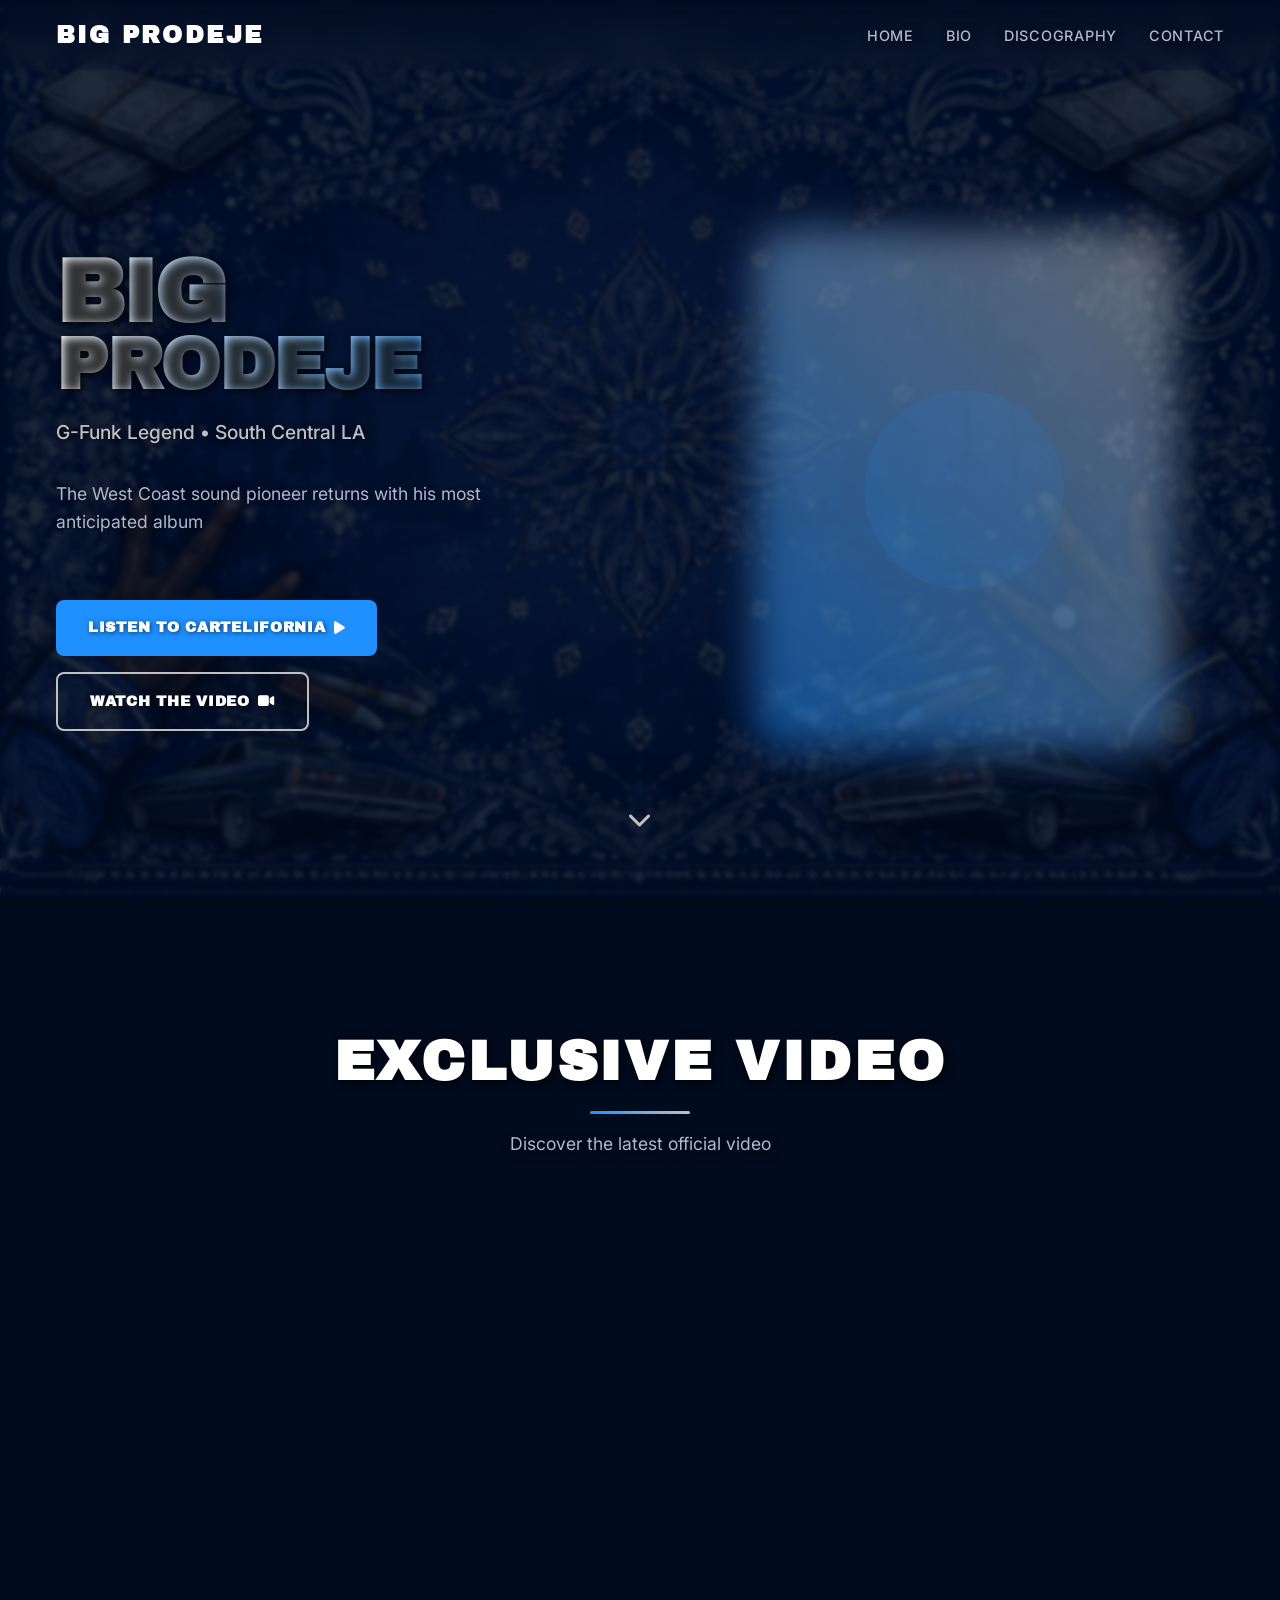
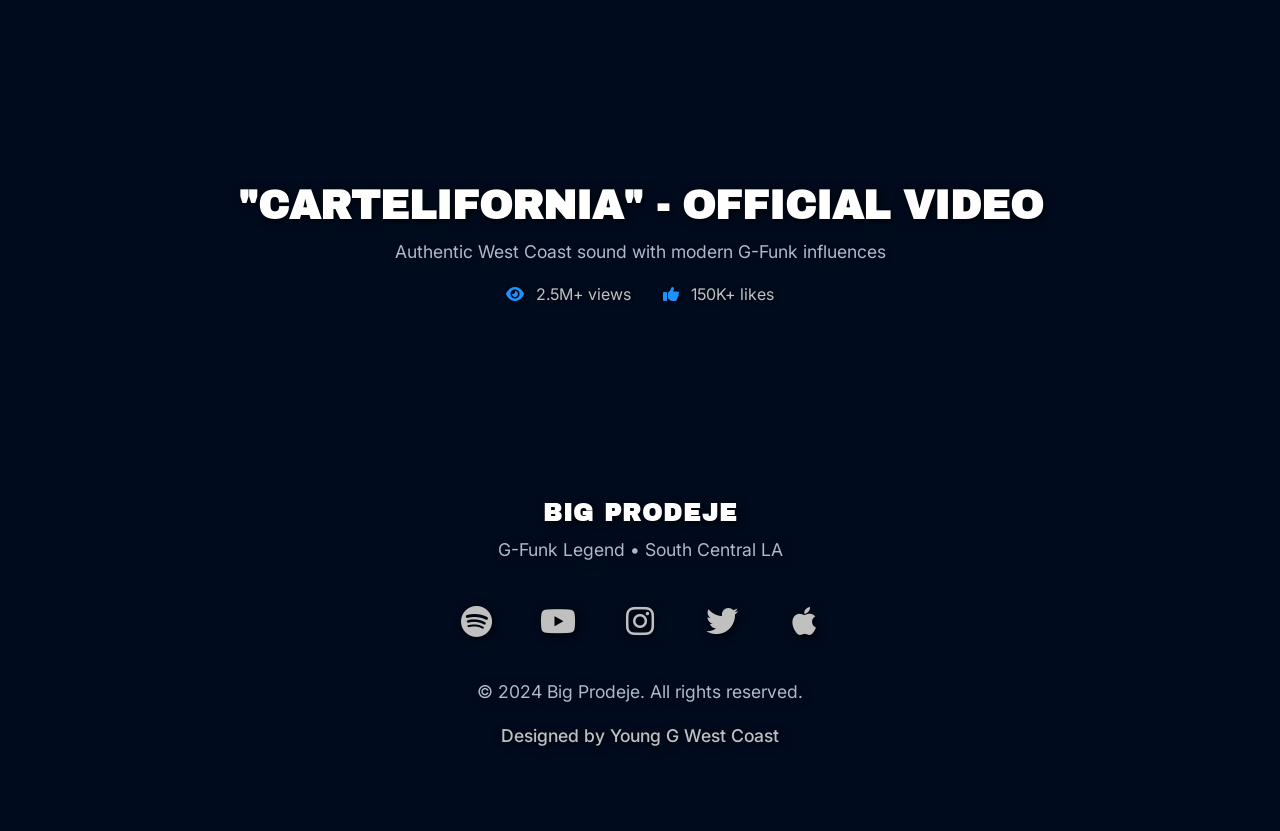
==== index.html @ f70fa50d "Initialisation du projet : G-Funk design avec fond bandana" ====
<!DOCTYPE html>
<html lang="en">
<head>
    <meta charset="UTF-8">
    <meta name="viewport" content="width=device-width, initial-scale=1.0">
    <title>Big Prodeje - G-Funk Legend</title>
    <link rel="preconnect" href="https://fonts.googleapis.com">
    <link rel="preconnect" href="https://fonts.gstatic.com" crossorigin>
    <link href="https://fonts.googleapis.com/css2?family=Archivo+Black&family=Montserrat:wght@300;400;500;600;700;800;900&family=Inter:wght@300;400;500;600;700&display=swap" rel="stylesheet">
    <link rel="stylesheet" href="https://cdnjs.cloudflare.com/ajax/libs/font-awesome/6.4.0/css/all.min.css">
    <link rel="stylesheet" href="css/style.css">
    <link rel="icon" type="image/x-icon" href="assets/favicon.ico">
</head>
<body>
    <!-- Navigation -->
    <nav class="navbar">
        <div class="container">
            <a href="index.html" class="logo">BIG PRODEJE</a>
            <div class="nav-links">
                <a href="index.html">HOME</a>
                <a href="bio.html">BIO</a>
                <a href="discography.html">DISCOGRAPHY</a>
                <a href="contact.html">CONTACT</a>
            </div>
            <button class="menu-toggle">
                <i class="fas fa-bars"></i>
            </button>
        </div>
    </nav>

    <!-- Hero Section -->
    <section class="hero">
        <div class="hero-overlay"></div>
        <div class="container">
            <div class="hero-content">
                <h1 class="hero-title">
                    <span class="title-line">BIG</span>
                    <span class="title-line">PRODEJE</span>
                </h1>
                <p class="hero-subtitle">G-Funk Legend • South Central LA</p>
                <p class="hero-description">
                    The West Coast sound pioneer returns with his most anticipated album
                </p>
                <div class="hero-cta">
                    <a href="discography.html" class="btn btn-primary">
                        <span>LISTEN TO CARTELIFORNIA</span>
                        <i class="fas fa-play"></i>
                    </a>
                    <a href="#featured-video" class="btn btn-secondary">
                        <span>WATCH THE VIDEO</span>
                        <i class="fas fa-video"></i>
                    </a>
                </div>
            </div>
            <div class="hero-image">
                <div class="portrait-frame">
                    <div class="portrait-placeholder"></div>
                    <div class="portrait-glow"></div>
                </div>
            </div>
        </div>
        <div class="scroll-indicator">
            <i class="fas fa-chevron-down"></i>
        </div>
    </section>

    <!-- Featured Video -->
    <section id="featured-video" class="video-showcase">
        <div class="container">
            <div class="section-header">
                <h2 class="section-title">EXCLUSIVE VIDEO</h2>
                <div class="section-divider"></div>
                <p class="section-subtitle">Discover the latest official video</p>
            </div>
            <div class="video-container">
                <div class="video-frame">
                    <div class="video-border">
                        <div class="video-wrapper">
                            <iframe src="https://www.youtube.com/embed/dQw4w9WgXcQ" 
                                    title="Big Prodeje - Cartelifornia" 
                                    frameborder="0" 
                                    allow="accelerometer; autoplay; clipboard-write; encrypted-media; gyroscope; picture-in-picture" 
                                    allowfullscreen>
                            </iframe>
                        </div>
                    </div>
                </div>
                <div class="video-info">
                    <h3>"CARTELIFORNIA" - OFFICIAL VIDEO</h3>
                    <p>Authentic West Coast sound with modern G-Funk influences</p>
                    <div class="video-stats">
                        <span><i class="fas fa-eye"></i> 2.5M+ views</span>
                        <span><i class="fas fa-thumbs-up"></i> 150K+ likes</span>
                    </div>
                </div>
            </div>
        </div>
    </section>

    <!-- Footer -->
    <footer class="footer">
        <div class="container">
            <div class="footer-content">
                <div class="footer-brand">
                    <h3>BIG PRODEJE</h3>
                    <p>G-Funk Legend • South Central LA</p>
                </div>
                <div class="footer-social">
                    <a href="#" class="social-icon">
                        <i class="fab fa-spotify"></i>
                    </a>
                    <a href="#" class="social-icon">
                        <i class="fab fa-youtube"></i>
                    </a>
                    <a href="#" class="social-icon">
                        <i class="fab fa-instagram"></i>
                    </a>
                    <a href="#" class="social-icon">
                        <i class="fab fa-twitter"></i>
                    </a>
                    <a href="#" class="social-icon">
                        <i class="fab fa-apple"></i>
                    </a>
                </div>
                <div class="footer-credits">
                    <p>© 2024 Big Prodeje. All rights reserved.</p>
                    <p class="designer-credit">Designed by Young G West Coast</p>
                </div>
            </div>
        </div>
    </footer>

    <script src="js/script.js"></script>
</body>
</html>
---- css/style.css ----
/* ============================================
   VARIABLES & RESET - South Central Blue Theme
   ============================================ */

:root {
    /* South Central Blue Color Palette */
    --primary-dark: #000B1E;
    --primary-accent: #1E90FF;
    --primary-light: #0A1A3A;
    
    /* Silver/Chrome Accents */
    --silver-primary: #C0C0C0;
    --silver-secondary: #D4D4D4;
    --silver-glow: rgba(192, 192, 192, 0.3);
    
    /* Glassmorphism Effects */
    --glass-bg: rgba(0, 11, 30, 0.7);
    --glass-border: rgba(30, 144, 255, 0.2);
    --glass-shadow: 0 8px 32px rgba(0, 11, 30, 0.3);
    
    /* Text Colors */
    --text-primary: #FFFFFF;
    --text-secondary: #B0B8D0;
    --text-accent: #1E90FF;
    
    /* Spacing */
    --spacing-xs: 0.5rem;
    --spacing-sm: 1rem;
    --spacing-md: 2rem;
    --spacing-lg: 4rem;
    --spacing-xl: 8rem;
    
    /* Typography */
    --font-heading: 'Archivo Black', sans-serif;
    --font-subheading: 'Montserrat', sans-serif;
    --font-body: 'Inter', sans-serif;
    
    /* Border Radius */
    --radius-sm: 4px;
    --radius-md: 8px;
    --radius-lg: 16px;
    --radius-xl: 24px;
    
    /* Transitions */
    --transition-fast: 0.2s ease;
    --transition-medium: 0.3s ease;
    --transition-slow: 0.5s ease;
}

/* Reset & Base Styles */
* {
    margin: 0;
    padding: 0;
    box-sizing: border-box;
}

html {
    scroll-behavior: smooth;
}

body {
    font-family: var(--font-body);
    color: var(--text-primary);
    background-color: var(--primary-dark);
    background-image: url('../assets/img/bg-bandana-blue.png') !important;
    background-attachment: fixed !important;
    background-size: cover !important;
    background-position: center !important;
    background-repeat: no-repeat !important;
    line-height: 1.6;
    overflow-x: hidden;
    position: relative;
}

body::before {
    content: '';
    position: absolute;
    top: 0;
    left: 0;
    width: 100%;
    height: 100%;
    background-color: rgba(0, 11, 30, 0.85);
    z-index: -1;
}

.container {
    width: 100%;
    max-width: 1200px;
    margin: 0 auto;
    padding: 0 var(--spacing-sm);
}

/* ============================================
   TYPOGRAPHY
   ============================================ */

h1, h2, h3, h4, h5, h6 {
    font-family: var(--font-heading);
    font-weight: 800;
    line-height: 1.2;
}

h1 {
    font-size: clamp(3rem, 8vw, 6rem);
    letter-spacing: -0.02em;
}

h2 {
    font-size: clamp(2rem, 5vw, 3.5rem);
    letter-spacing: -0.01em;
}

h3 {
    font-size: clamp(1.5rem, 4vw, 2.5rem);
}

p {
    font-size: 1.1rem;
    color: var(--text-secondary);
    margin-bottom: var(--spacing-sm);
}

/* ============================================
   NAVIGATION
   ============================================ */

.navbar {
    position: fixed;
    top: 0;
    left: 0;
    width: 100%;
    z-index: 1000;
    padding: var(--spacing-sm) 0;
    background: transparent !important;
    backdrop-filter: blur(10px);
    border-bottom: 1px solid rgba(255, 255, 255, 0.1);
}

.navbar .container {
    display: flex;
    justify-content: space-between;
    align-items: center;
}

.logo {
    font-family: var(--font-heading);
    font-weight: 900;
    font-size: 1.5rem;
    color: var(--text-primary);
    text-decoration: none;
    letter-spacing: 0.1em;
    text-transform: uppercase;
}

.nav-links {
    display: flex;
    gap: var(--spacing-md);
}

.nav-links a {
    color: var(--text-secondary);
    text-decoration: none;
    font-weight: 500;
    font-size: 0.9rem;
    text-transform: uppercase;
    letter-spacing: 0.05em;
    transition: var(--transition-fast);
    position: relative;
}

.nav-links a:hover {
    color: var(--text-primary);
}

.nav-links a::after {
    content: '';
    position: absolute;
    bottom: -4px;
    left: 0;
    width: 0;
    height: 2px;
    background: var(--primary-accent);
    transition: var(--transition-medium);
}

.nav-links a:hover::after {
    width: 100%;
}

.menu-toggle {
    display: none;
    background: none;
    border: none;
    color: var(--text-primary);
    font-size: 1.5rem;
    cursor: pointer;
}

/* ============================================
   HERO SECTION
   ============================================ */

.hero {
    min-height: 100vh;
    display: flex;
    align-items: center;
    position: relative;
    overflow: hidden;
    padding-top: 80px;
}

.hero-overlay {
    position: absolute;
    top: 0;
    left: 0;
    width: 100%;
    height: 100%;
    background: rgba(0, 11, 30, 0.4);
    backdrop-filter: blur(2px);
    z-index: -1;
}

.hero .container {
    display: grid;
    grid-template-columns: 1fr 1fr;
    gap: var(--spacing-xl);
    align-items: center;
}

.hero-content {
    animation: fadeInUp 1s ease;
}

.hero-title {
    margin-bottom: var(--spacing-sm);
    text-shadow: 2px 2px 10px rgba(0, 0, 0, 0.8);
}

.title-line {
    display: block;
    text-transform: uppercase;
    letter-spacing: -0.02em;
    font-family: var(--font-heading);
    font-weight: 900;
    background: linear-gradient(90deg, #FFFFFF 0%, var(--primary-accent) 100%);
    -webkit-background-clip: text;
    -webkit-text-fill-color: transparent;
    background-clip: text;
    text-shadow: 2px 2px 10px rgba(0, 0, 0, 0.8);
}

.title-line:first-child {
    font-size: 5.5rem;
    line-height: 1;
}

.title-line:last-child {
    font-size: 4.5rem;
    line-height: 1;
    margin-top: -0.5rem;
}

.title-line {
    display: block;
    text-transform: uppercase;
    letter-spacing: -0.02em;
    font-family: var(--font-heading);
    font-weight: 900;
    background: linear-gradient(90deg, #FFFFFF 0%, var(--primary-accent) 100%);
    -webkit-background-clip: text;
    -webkit-text-fill-color: transparent;
    background-clip: text;
}

.hero-subtitle {
    font-size: 1.2rem;
    color: var(--silver-primary);
    margin-bottom: var(--spacing-md);
    font-weight: 500;
}

.hero-description {
    font-size: 1.1rem;
    margin-bottom: var(--spacing-lg);
    max-width: 500px;
}

.hero-cta {
    display: flex;
    gap: var(--spacing-sm);
    flex-wrap: wrap;
}

.btn {
    display: inline-flex;
    align-items: center;
    gap: var(--spacing-xs);
    padding: 1rem 2rem;
    border-radius: var(--radius-md);
    font-family: var(--font-heading);
    font-weight: 600;
    text-decoration: none;
    text-transform: uppercase;
    letter-spacing: 0.05em;
    transition: var(--transition-medium);
    border: none;
    cursor: pointer;
    font-size: 0.9rem;
}

.btn-primary {
    background: var(--primary-accent);
    color: var(--text-primary);
}

.btn-primary:hover {
    background: #0D7FFF;
    transform: translateY(-2px);
    box-shadow: 0 10px 20px rgba(30, 144, 255, 0.3);
}

.btn-secondary {
    background: transparent;
    color: var(--text-primary);
    border: 2px solid var(--silver-primary);
}

.btn-secondary:hover {
    background: rgba(192, 192, 192, 0.1);
    border-color: var(--primary-accent);
    transform: translateY(-2px);
}

.hero-image {
    position: relative;
    animation: float 6s ease-in-out infinite;
}

.portrait-frame {
    position: relative;
    width: 400px;
    height: 500px;
    margin: 0 auto;
}

.portrait-placeholder {
    width: 100%;
    height: 100%;
    background: linear-gradient(135deg, var(--primary-light) 0%, var(--primary-dark) 100%);
    border-radius: var(--radius-xl);
    position: relative;
    overflow: hidden;
}

.portrait-placeholder::before {
    content: '';
    position: absolute;
    top: 50%;
    left: 50%;
    transform: translate(-50%, -50%);
    width: 200px;
    height: 200px;
    background: var(--primary-accent);
    border-radius: 50%;
    opacity: 0.1;
}

.portrait-glow {
    position: absolute;
    top: -10px;
    left: -10px;
    right: -10px;
    bottom: -10px;
    background: linear-gradient(45deg, var(--primary-accent), var(--silver-primary));
    border-radius: calc(var(--radius-xl) + 10px);
    z-index: -1;
    opacity: 0.5;
    filter: blur(20px);
}

.scroll-indicator {
    position: absolute;
    bottom: var(--spacing-lg);
    left: 50%;
    transform: translateX(-50%);
    animation: bounce 2s infinite;
}

.scroll-indicator i {
    font-size: 1.5rem;
    color: var(--silver-primary);
}

/* ============================================
   VIDEO SHOWCASE
   ============================================ */

.video-showcase {
    padding: var(--spacing-xl) 0;
    background: transparent !important;
    backdrop-filter: none !important;
}

.section-header {
    text-align: center;
    margin-bottom: var(--spacing-lg);
}

.section-title {
    color: var(--text-primary);
    margin-bottom: var(--spacing-sm);
    font-family: var(--font-heading);
    font-weight: 900;
    text-transform: uppercase;
    letter-spacing: 0.05em;
    text-shadow: 2px 2px 10px rgba(0, 0, 0, 0.8);
}

.section-divider {
    width: 100px;
    height: 3px;
    background: linear-gradient(90deg, var(--primary-accent), var(--silver-primary));
    margin: var(--spacing-sm) auto;
    border-radius: var(--radius-sm);
}

.section-subtitle {
    color: var(--text-secondary);
    font-size: 1.1rem;
}

.video-container {
    max-width: 900px;
    margin: 0 auto;
}

.video-frame {
    position: relative;
    padding: 20px;
    background: linear-gradient(135deg, var(--silver-primary), #A0A0A0);
    border-radius: var(--radius-lg);
    box-shadow: 
        0 20px 40px rgba(0, 0, 0, 0.3),
        0 0 60px rgba(192, 192, 192, 0.2),
        inset 0 1px 0 rgba(255, 255, 255, 0.4);
    animation: chromeGlow 3s ease-in-out infinite alternate;
}

.video-border {
    position: relative;
    padding: 4px;
    background: linear-gradient(45deg, 
        var(--silver-primary) 0%,
        #FFFFFF 25%,
        var(--silver-primary) 50%,
        #E8E8E8 75%,
        var(--silver-primary) 100%);
    border-radius: calc(var(--radius-lg) - 4px);
    background-size: 200% 200%;
    animation: chromeShift 4s linear infinite;
}

.video-wrapper {
    position: relative;
    padding-bottom: 56.25%;
    height: 0;
    overflow: hidden;
    border-radius: calc(var(--radius-lg) - 8px);
}

.video-wrapper iframe {
    position: absolute;
    top: 0;
    left: 0;
    width: 100%;
    height: 100%;
    border: none;
}

.video-info {
    margin-top: var(--spacing-md);
    text-align: center;
}

.video-info h3 {
    color: var(--text-primary);
    margin-bottom: var(--spacing-xs);
}

.video-info p {
    color: var(--text-secondary);
    margin-bottom: var(--spacing-sm);
}

.video-stats {
    display: flex;
    justify-content: center;
    gap: var(--spacing-md);
    color: var(--silver-primary);
}

.video-stats i {
    margin-right: 0.5rem;
    color: var(--primary-accent);
}

/* ============================================
   DISCOGRAPHY
   ============================================ */

.discography {
    padding: var(--spacing-xl) 0;
    background: var(--primary-dark);
}

.albums-grid {
    display: grid;
    grid-template-columns: repeat(3, 1fr);
    gap: var(--spacing-md);
    margin-top: var(--spacing-lg);
}

.album-card {
    background: transparent !important;
    backdrop-filter: none !important;
    border: none !important;
    border-radius: 0 !important;
    overflow: visible;
    transition: none;
    position: relative;
}

.album-card:hover {
    transform: none;
    border-color: transparent !important;
    box-shadow: none !important;
}

.album-card::before {
    content: none;
    position: absolute;
    top: 0;
    left: 0;
    right: 0;
    height: 100%;
    background: transparent !important;
    opacity: 0;
    transition: none;
    z-index: 1;
}

.album-card:hover::before {
    opacity: 0;
}

.album-cover {
    position: relative;
    padding-top: 100%;
    overflow: hidden;
}

.album-placeholder {
    position: absolute;
    top: 0;
    left: 0;
    width: 100%;
    height: 100%;
}

.album-1 { background: linear-gradient(135deg, #1E3A8A, #3B82F6); }
.album-2 { background: linear-gradient(135deg, #7C2D12, #DC2626); }
.album-3 { background: linear-gradient(135deg, #065F46, #10B981); }
.album-4 { background: linear-gradient(135deg, #5B21B6, #8B5CF6); }
.album-5 { background: linear-gradient(135deg, #B45309, #F59E0B); }
.album-6 { background: linear-gradient(135deg, #6B21A8, #C084FC); }

/* New album placeholders for the three sections */
.classic-1 { background: linear-gradient(135deg, #1E3A8A, #3B82F6); } /* South Central Blue */
.classic-2 { background: linear-gradient(135deg, #0F172A, #1E40AF); } /* Dark Blue */
.classic-3 { background: linear-gradient(135deg, #1E3A8A, #60A5FA); } /* Light Blue */

.collab-1 { background: linear-gradient(135deg, #7C2D12, #DC2626); } /* Red/Brown */
.collab-2 { background: linear-gradient(135deg, #065F46, #10B981); } /* Green */
.collab-3 { background: linear-gradient(135deg, #5B21B6, #8B5CF6); } /* Purple */

.solo-1 { background: linear-gradient(135deg, #B45309, #F59E0B); } /* Orange */
.solo-2 { background: linear-gradient(135deg, #6B21A8, #C084FC); } /* Purple */
.solo-3 { background: linear-gradient(135deg, #0F766E, #14B8A6); } /* Teal */

.album-overlay {
    position: absolute;
    top: 0;
    left: 0;
    width: 100%;
    height: 100%;
    background: rgba(0, 11, 30, 0.7);
    display: flex;
    align-items: center;
    justify-content: center;
    opacity: 0;
    transition: var(--transition-medium);
}

.album-card:hover .album-overlay {
    opacity: 1;
}

.play-btn {
    width: 60px;
    height: 60px;
    border-radius: 50%;
    background: var(--primary-accent);
    border: none;
    color: var(--text-primary);
    font-size: 1.5rem;
    cursor: pointer;
    transition: var(--transition-medium);
    display: flex;
    align-items: center;
    justify-content: center;
}

.play-btn:hover {
    background: var(--silver-primary);
    transform: scale(1.1);
}

/* Spotify Button Styles */
.spotify-btn {
    display: flex;
    align-items: center;
    justify-content: center;
    gap: 10px;
    padding: 12px 24px;
    background: #1DB954;
    color: white;
    border: none;
    border-radius: 30px;
    font-family: 'Montserrat', sans-serif;
    font-weight: 600;
    font-size: 0.9rem;
    text-decoration: none;
    cursor: pointer;
    transition: var(--transition-medium);
    box-shadow: 0 4px 15px rgba(29, 185, 84, 0.3);
}

.spotify-btn:hover {
    background: #1ED760;
    transform: translateY(-3px);
    box-shadow: 0 6px 20px rgba(29, 185, 84, 0.4);
}

.spotify-btn i {
    font-size: 1.2rem;
}

.spotify-btn span {
    white-space: nowrap;
}

/* Coming Soon button variation */
.album-card .spotify-btn[href*="coming-soon"],
.album-card .spotify-btn[href*="placeholder-cartelifornia"] {
    background: var(--silver-primary);
    color: var(--text-primary);
    box-shadow: 0 4px 15px rgba(192, 192, 192, 0.3);
}

.album-card .spotify-btn[href*="coming-soon"]:hover,
.album-card .spotify-btn[href*="placeholder-cartelifornia"]:hover {
    background: var(--silver-secondary);
    box-shadow: 0 6px 20px rgba(192, 192, 192, 0.4);
}

.album-info {
    padding: var(--spacing-md);
    position: relative;
    z-index: 2;
}

.album-info h3 {
    color: var(--text-primary);
    margin-bottom: var(--spacing-xs);
    font-size: 1.2rem;
}

.album-info p {
    color: var(--text-secondary);
    font-size: 0.9rem;
    margin-bottom: var(--spacing-sm);
}

.album-tags {
    display: flex;
    gap: var(--spacing-xs);
    flex-wrap: wrap;
}

.album-tags span {
    background: rgba(30, 144, 255, 0.1);
    color: var(--primary-accent);
    padding: 0.25rem 0.75rem;
    border-radius: var(--radius-sm);
    font-size: 0.8rem;
    font-weight: 500;
}

/* ============================================
   DISCOGRAPHY SECTIONS
   ============================================ */

.discography-section {
    margin-bottom: var(--spacing-xl);
    padding: var(--spacing-lg) 0 !important;
    padding-bottom: var(--spacing-xl) 0 !important;
    border-bottom: none !important;
    background: transparent !important;
    backdrop-filter: none !important;
    border-radius: 0 !important;
}

.discography-section:last-of-type {
    margin-bottom: 0;
    padding-bottom: 0;
    border-bottom: none;
}

.discography-section .section-header {
    margin-bottom: var(--spacing-lg);
}

.discography-section .section-title {
    font-size: 1.8rem;
    color: var(--text-primary);
    margin-bottom: var(--spacing-xs);
    text-shadow: 2px 2px 10px rgba(0, 0, 0, 0.8);
}

.discography-section .section-subtitle {
    color: var(--text-secondary);
    font-size: 1rem;
    max-width: 600px;
    margin: 0 auto;
}

/* ============================================
   BIOGRAPHY
   ============================================ */

.biography {
    padding: var(--spacing-xl) 0;
    position: relative;
    background: var(--primary-light);
    overflow: hidden;
}

.bio-texture {
    position: absolute;
    top: 0;
    left: 0;
    width: 100%;
    height: 100%;
    background-image: 
        url("data:image/svg+xml,%3Csvg viewBox='0 0 200 200' xmlns='http://www.w3.org/2000/svg'%3E%3Cfilter id='noiseFilter'%3E%3CfeTurbulence type='fractalNoise' baseFrequency='0.65' numOctaves='3' stitchTiles='stitch'/%3E%3C/filter%3E%3Crect width='100%25' height='100%25' filter='url(%23noiseFilter)' opacity='0.03'/%3E%3C/svg%3E"),
        radial-gradient(circle at 30% 30%, rgba(30, 144, 255, 0.05) 0%, transparent 50%),
        radial-gradient(circle at 70% 70%, rgba(192, 192, 192, 0.03) 0%, transparent 50%);
    opacity: 0.15;
    pointer-events: none;
    animation: vinylSpin 60s linear infinite;
}

.bio-content {
    display: grid;
    grid-template-columns: 1fr 1fr;
    gap: var(--spacing-xl);
    align-items: center;
}

.bio-text h3 {
    color: var(--text-primary);
    margin-bottom: var(--spacing-md);
    font-size: 2rem;
}

.bio-text p {
    margin-bottom: var(--spacing-md);
    font-size: 1.1rem;
    line-height: 1.8;
}

.bio-highlights {
    display: flex;
    gap: var(--spacing-md);
    margin-top: var(--spacing-lg);
}

.highlight {
    text-align: center;
    background: transparent !important;
    backdrop-filter: none !important;
    border: none !important;
    border-radius: 0 !important;
    padding: 0 !important;
    min-width: auto !important;
}

.highlight-number {
    display: block;
    font-family: var(--font-heading);
    font-size: 2rem;
    font-weight: 700;
    color: var(--primary-accent);
    margin-bottom: var(--spacing-xs);
}

.highlight-text {
    display: block;
    font-size: 0.9rem;
    color: var(--text-secondary);
}

.bio-image {
    position: relative;
}

.bio-frame {
    position: relative;
    width: 100%;
    max-width: 400px;
    margin: 0 auto;
}

.bio-placeholder {
    width: 100%;
    padding-top: 125%;
    background: linear-gradient(135deg, var(--primary-dark) 0%, #1A2B4A 100%);
    border-radius: var(--radius-lg);
    position: relative;
    overflow: hidden;
}

.bio-placeholder::before {
    content: '';
    position: absolute;
    top: 50%;
    left: 50%;
    transform: translate(-50%, -50%);
    width: 80%;
    height: 80%;
    background: repeating-radial-gradient(circle at 50% 50%, transparent 0, rgba(30, 144, 255, 0.05) 2px, transparent 4px);
    border-radius: 50%;
}

.bio-glow {
    position: absolute;
    top: -10px;
    left: -10px;
    right: -10px;
    bottom: -10px;
    background: linear-gradient(45deg, var(--primary-accent), var(--silver-primary));
    border-radius: calc(var(--radius-lg) + 10px);
    z-index: -1;
    opacity: 0.3;
    filter: blur(15px);
}

/* ============================================
   FOOTER
   ============================================ */

.footer {
    padding: var(--spacing-lg) 0;
    background: var(--primary-dark);
    border-top: 1px solid var(--glass-border);
}

.footer-content {
    text-align: center;
}

.footer-brand h3 {
    color: var(--text-primary);
    margin-bottom: var(--spacing-xs);
    font-size: 1.5rem;
    font-family: var(--font-heading);
    font-weight: 900;
    letter-spacing: 0.05em;
}

.footer-brand p {
    color: var(--text-secondary);
    margin-bottom: var(--spacing-md);
}

.footer-social {
    display: flex;
    justify-content: center;
    gap: var(--spacing-md);
    margin: var(--spacing-md) 0;
}

.social-icon {
    width: 50px;
    height: 50px;
    border-radius: 0 !important;
    background: transparent !important;
    border: none !important;
    display: flex;
    align-items: center;
    justify-content: center;
    color: var(--silver-primary);
    font-size: 1.2rem;
    text-decoration: none;
    transition: none !important;
}

.social-icon:hover {
    background: transparent !important;
    color: var(--silver-primary);
    transform: none !important;
}

.footer-credits {
    margin-top: var(--spacing-md);
    color: var(--text-secondary);
    font-size: 0.9rem;
}

.designer-credit {
    color: var(--silver-primary);
    font-weight: 500;
    margin-top: var(--spacing-xs);
}

/* ============================================
   ANIMATIONS
   ============================================ */

@keyframes fadeInUp {
    from {
        opacity: 0;
        transform: translateY(30px);
    }
    to {
        opacity: 1;
        transform: translateY(0);
    }
}

@keyframes float {
    0%, 100% {
        transform: translateY(0);
    }
    50% {
        transform: translateY(-20px);
    }
}

@keyframes chromeGlow {
    0% {
        box-shadow: 
            0 20px 40px rgba(0, 0, 0, 0.3),
            0 0 60px rgba(192, 192, 192, 0.2),
            inset 0 1px 0 rgba(255, 255, 255, 0.4);
    }
    100% {
        box-shadow: 
            0 20px 40px rgba(0, 0, 0, 0.3),
            0 0 80px rgba(192, 192, 192, 0.4),
            inset 0 1px 0 rgba(255, 255, 255, 0.6);
    }
}

@keyframes chromeShift {
    0% {
        background-position: 0% 0%;
    }
    100% {
        background-position: 200% 200%;
    }
}

@keyframes vinylSpin {
    0% {
        transform: rotate(0deg);
    }
    100% {
        transform: rotate(360deg);
    }
}

@keyframes bounce {
    0%, 20%, 50%, 80%, 100% {
        transform: translateX(-50%) translateY(0);
    }
    40% {
        transform: translateX(-50%) translateY(-10px);
    }
    60% {
        transform: translateX(-50%) translateY(-5px);
    }
}

/* ============================================
   RESPONSIVE DESIGN
   ============================================ */

@media (max-width: 1024px) {
    .albums-grid {
        grid-template-columns: repeat(2, 1fr);
    }
    
    .hero .container {
        gap: var(--spacing-lg);
    }
    
    .portrait-frame {
        width: 350px;
        height: 450px;
    }
}

@media (max-width: 768px) {
    .navbar .container {
        padding: 0 var(--spacing-sm);
    }
    
    .nav-links {
        display: none;
    }
    
    .menu-toggle {
        display: block;
    }
    
    .hero .container {
        grid-template-columns: 1fr;
        text-align: center;
        gap: var(--spacing-lg);
    }
    
    .hero-cta {
        justify-content: center;
    }
    
    .portrait-frame {
        width: 300px;
        height: 400px;
    }
    
    .bio-content {
        grid-template-columns: 1fr;
        gap: var(--spacing-lg);
    }
    
    .bio-highlights {
        justify-content: center;
        flex-wrap: wrap;
    }
    
    .video-frame {
        padding: 15px;
    }
}

@media (max-width: 640px) {
    .albums-grid {
        grid-template-columns: 1fr;
    }
    
    .hero-cta {
        flex-direction: column;
        align-items: center;
    }
    
    .btn {
        width: 100%;
        max-width: 300px;
        justify-content: center;
    }
    
    .portrait-frame {
        width: 250px;
        height: 350px;
    }
    
    .video-stats {
        flex-direction: column;
        gap: var(--spacing-sm);
    }
    
    .footer-social {
        flex-wrap: wrap;
    }
    
    .title-line:first-child {
        font-size: 4rem;
    }
    
    .title-line:last-child {
        font-size: 3.2rem;
    }
    
    .hero h2 {
        font-size: 1.5rem;
    }
    
    .section-header h2 {
        font-size: 2rem;
    }
    
    .bio-text h3 {
        font-size: 1.5rem;
    }
}

@media (max-width: 480px) {
    .title-line:first-child {
        font-size: 3rem;
    }
    
    .title-line:last-child {
        font-size: 2.4rem;
    }
    
    .hero h2 {
        font-size: 1.2rem;
    }
    
    .portrait-frame {
        width: 200px;
        height: 300px;
    }
    
    .highlight {
        min-width: 100px;
        padding: var(--spacing-sm);
    }
    
    .highlight-number {
        font-size: 1.5rem;
    }
    
    .footer-brand h3 {
        font-size: 1.2rem;
    }
}

/* ============================================
   UTILITY CLASSES
   ============================================ */

.glass-effect {
    background: transparent !important;
    backdrop-filter: none !important;
    border: none !important;
    border-radius: 0 !important;
    box-shadow: none !important;
}

.text-gradient {
    background: linear-gradient(90deg, var(--primary-accent), var(--silver-primary));
    -webkit-background-clip: text;
    -webkit-text-fill-color: transparent;
    background-clip: text;
}

.glow-effect {
    position: relative;
}

.glow-effect::after {
    content: '';
    position: absolute;
    top: -2px;
    left: -2px;
    right: -2px;
    bottom: -2px;
    background: linear-gradient(45deg, var(--primary-accent), var(--silver-primary));
    border-radius: inherit;
    z-index: -1;
    opacity: 0.5;
    filter: blur(10px);
}

/* Scroll Animation Classes */
.animated {
    animation: fadeInUp 0.8s ease forwards;
}

.section-header.animated {
    animation-delay: 0.1s;
}

.album-card.animated {
    animation-delay: calc(var(--i, 0) * 0.1s);
}

.video-container.animated {
    animation-delay: 0.2s;
}

.bio-content.animated {
    animation-delay: 0.3s;
}

/* ============================================
   MULTI-PAGE STYLES
   ============================================ */

/* Page Hero */
.page-hero {
    min-height: 60vh;
    display: flex;
    align-items: center;
    justify-content: center;
    position: relative;
    overflow: hidden;
    padding: var(--spacing-xl) 0;
    background: rgba(0, 11, 30, 0.5) !important;
    backdrop-filter: blur(15px) !important;
    -webkit-backdrop-filter: blur(15px) !important;
    border-bottom: 1px solid rgba(255, 255, 255, 0.05);
}

.page-hero-content {
    text-align: center;
    position: relative;
    z-index: 2;
}

.page-title {
    font-family: var(--font-heading);
    font-size: 4rem;
    font-weight: 900;
    color: var(--silver-primary);
    margin-bottom: var(--spacing-sm);
    text-transform: uppercase;
    letter-spacing: 0.05em;
    text-shadow: 2px 2px 10px rgba(0, 0, 0, 0.8);
}

.page-subtitle {
    font-size: 1.5rem;
    color: rgba(255, 255, 255, 0.9);
    font-weight: 300;
    max-width: 600px;
    margin: 0 auto;
}

/* Biography Page - Magazine Layout */
.biography-page {
    padding: var(--spacing-xl) 0;
    position: relative;
}

.biography-page .bio-content {
    display: grid;
    grid-template-columns: 1fr 1fr;
    gap: var(--spacing-xl);
    align-items: start;
}

/* Magazine Header */
.magazine-header {
    margin-bottom: var(--spacing-xl);
}

.magazine-headline {
    font-family: var(--font-heading);
    font-size: 3.5rem;
    font-weight: 900;
    color: var(--text-primary);
    margin-bottom: var(--spacing-sm);
    text-transform: uppercase;
    letter-spacing: 0.03em;
    line-height: 1.1;
    background: linear-gradient(90deg, #FFFFFF 0%, var(--primary-accent) 100%);
    -webkit-background-clip: text;
    -webkit-text-fill-color: transparent;
    background-clip: text;
}

.magazine-subtitle {
    font-family: var(--font-subheading);
    font-size: 1.8rem;
    font-weight: 300;
    color: var(--text-secondary);
    margin-bottom: var(--spacing-md);
    letter-spacing: 0.1em;
    text-transform: uppercase;
}

.magazine-divider {
    height: 2px;
    width: 100px;
    background: linear-gradient(90deg, var(--primary-accent), transparent);
    margin: var(--spacing-lg) 0;
}

/* Magazine Content */
.magazine-content {
    font-family: var(--font-body);
    line-height: 1.8;
}

.lead-paragraph {
    font-size: 1.3rem;
    font-weight: 400;
    color: var(--text-primary);
    margin-bottom: var(--spacing-xl);
    line-height: 1.6;
}

.magazine-section {
    margin-bottom: var(--spacing-xl);
    padding: 0 !important;
    background: transparent !important;
    backdrop-filter: none !important;
    border-radius: 0 !important;
}

.magazine-section .section-header {
    margin-bottom: var(--spacing-md);
}

.magazine-section .section-title {
    font-family: var(--font-subheading);
    font-size: 1.4rem;
    font-weight: 700;
    color: var(--primary-accent);
    text-transform: uppercase;
    letter-spacing: 0.1em;
    margin-bottom: var(--spacing-xs);
}

.magazine-section .section-divider {
    height: 1px;
    width: 60px;
    background: var(--primary-accent);
    opacity: 0.5;
}

.magazine-section p {
    font-size: 1.1rem;
    color: var(--text-secondary);
    margin-bottom: var(--spacing-md);
}

.magazine-section em {
    font-style: italic;
    color: var(--text-primary);
}

.magazine-section strong {
    font-weight: 700;
    color: var(--text-primary);
}

/* Magazine Highlights */
.magazine-highlights {
    display: grid;
    grid-template-columns: repeat(2, 1fr);
    gap: var(--spacing-md);
    margin: var(--spacing-xl) 0;
}

.highlight-card {
    display: flex;
    align-items: flex-start;
    gap: var(--spacing-sm);
    padding: 0 !important;
    background: transparent !important;
    border-radius: 0 !important;
    transition: none !important;
}

.highlight-card:hover {
    transform: translateY(-3px);
}

.highlight-icon {
    font-size: 1.5rem;
    color: var(--primary-accent);
    margin-top: 2px;
}

.highlight-content h4 {
    font-family: var(--font-subheading);
    font-size: 1rem;
    font-weight: 600;
    color: var(--text-primary);
    margin-bottom: 4px;
}

.highlight-content p {
    font-size: 0.9rem;
    color: var(--text-secondary);
    margin: 0;
}

/* Magazine Quote */
.magazine-quote {
    margin-top: var(--spacing-xl);
    padding: 0 !important;
    background: transparent !important;
    border-left: none !important;
    border-radius: 0 !important;
}

.magazine-quote blockquote {
    font-style: italic;
    font-size: 1.4rem;
    color: var(--text-primary);
    margin-bottom: var(--spacing-sm);
    line-height: 1.5;
}

.magazine-quote cite {
    font-weight: 600;
    color: var(--text-secondary);
    font-size: 1rem;
}

/* Magazine Cover */
.magazine-cover {
    position: sticky;
    top: var(--spacing-xl);
}

.cover-frame {
    position: relative;
    width: 100%;
    height: 500px;
    background: linear-gradient(135deg, #1a1a2e, #16213e);
    border-radius: var(--radius-lg);
    overflow: hidden;
    margin-bottom: var(--spacing-md);
}

.cover-placeholder {
    position: absolute;
    top: 0;
    left: 0;
    right: 0;
    bottom: 0;
    background: linear-gradient(45deg, #0f3460, #1a1a2e);
}

.cover-glow {
    position: absolute;
    top: -10px;
    left: -10px;
    right: -10px;
    bottom: -10px;
    background: linear-gradient(45deg, var(--primary-accent), var(--silver-primary));
    border-radius: var(--radius-lg);
    z-index: -1;
    opacity: 0.3;
    filter: blur(15px);
}

.cover-badge {
    position: absolute;
    top: 20px;
    right: 20px;
    background: var(--primary-accent);
    color: white;
    padding: 8px 16px;
    border-radius: var(--radius-sm);
    font-family: var(--font-subheading);
    font-size: 0.8rem;
    font-weight: 700;
    text-transform: uppercase;
    letter-spacing: 0.1em;
}

.cover-caption {
    text-align: center;
    font-size: 0.9rem;
    color: var(--text-secondary);
}

.cover-caption p {
    margin-bottom: 2px;
}

.caption-credit {
    font-size: 0.8rem;
    color: var(--text-secondary);
    opacity: 0.7;
}

/* Timeline */
.timeline {
    padding: var(--spacing-xl) 0;
    background: linear-gradient(180deg, transparent 0%, rgba(30, 144, 255, 0.05) 100%);
}

.timeline-content {
    max-width: 800px;
    margin: 0 auto;
    position: relative;
}

.timeline-content::before {
    content: '';
    position: absolute;
    left: 30px;
    top: 0;
    bottom: 0;
    width: 2px;
    background: linear-gradient(180deg, var(--primary-accent), transparent);
}

.timeline-item {
    display: flex;
    margin-bottom: var(--spacing-xl);
    position: relative;
}

.timeline-year {
    width: 60px;
    font-family: var(--font-heading);
    font-size: 1.2rem;
    font-weight: 900;
    color: var(--primary-accent);
    text-align: center;
    padding-right: var(--spacing-md);
}

.timeline-content h3 {
    font-family: var(--font-subheading);
    font-size: 1.3rem;
    margin-bottom: var(--spacing-xs);
    color: var(--text-primary);
}

/* Discography Page */
.discography-page {
    padding: var(--spacing-xl) 0;
}

.discography-page .albums-grid {
    grid-template-columns: repeat(auto-fill, minmax(350px, 1fr));
    gap: var(--spacing-lg);
}

.album-year {
    color: var(--text-secondary);
    font-size: 0.9rem;
    margin-bottom: var(--spacing-xs);
}

.album-description {
    color: var(--text-secondary);
    font-size: 0.95rem;
    line-height: 1.5;
    margin-bottom: var(--spacing-sm);
}

.album-stats {
    display: flex;
    gap: var(--spacing-md);
    margin-top: var(--spacing-sm);
    font-size: 0.85rem;
    color: var(--text-secondary);
}

/* Solo Catalog Section */
.solo-catalog-section {
    padding: var(--spacing-xl) 0 !important;
    background: transparent !important;
    backdrop-filter: none !important;
}

.solo-catalog-grid {
    display: grid;
    grid-template-columns: repeat(3, 1fr);
    gap: var(--spacing-md);
    margin-top: var(--spacing-lg);
}

@media (max-width: 1024px) {
    .solo-catalog-grid {
        grid-template-columns: repeat(2, 1fr);
    }
}

@media (max-width: 768px) {
    .solo-catalog-grid {
        grid-template-columns: 1fr;
    }
}

.solo-album-card {
    background: transparent !important;
    border-radius: 0 !important;
    padding: 0 !important;
    border: none !important;
    backdrop-filter: none !important;
    transition: none !important;
}

.solo-album-card:hover {
    transform: none !important;
    box-shadow: none !important;
    border-color: transparent !important;
}

.solo-album-header {
    margin-bottom: var(--spacing-md);
    text-align: center;
}

.solo-album-title.silver-title {
    color: var(--silver-primary);
    font-family: var(--font-heading);
    font-size: 1.3rem;
    margin-bottom: var(--spacing-xs);
    text-transform: uppercase;
    letter-spacing: 0.05em;
}

.solo-album-year {
    color: var(--text-secondary);
    font-size: 0.9rem;
    font-weight: 500;
}



.solo-album-info {
    text-align: center;
    margin-top: var(--spacing-md);
}

.solo-album-description {
    color: var(--text-secondary);
    font-size: 0.9rem;
    line-height: 1.5;
    margin-bottom: var(--spacing-sm);
}

.solo-album-tags {
    display: flex;
    flex-wrap: wrap;
    gap: var(--spacing-xs);
}

.solo-album-tags span {
    background: rgba(30, 144, 255, 0.1);
    color: var(--primary-accent);
    padding: 4px 10px;
    border-radius: var(--radius-sm);
    font-size: 0.8rem;
    font-weight: 500;
    border: 1px solid rgba(30, 144, 255, 0.2);
}

/* Fade-in animation */
.solo-album-card.fade-in {
    opacity: 0;
    transform: translateY(20px);
    transition: opacity 0.8s ease, transform 0.8s ease;
}

.solo-album-card.fade-in.animated {
    opacity: 1;
    transform: translateY(0);
}

/* Stagger animation delays */
.solo-album-card.fade-in:nth-child(1) { transition-delay: 0.1s; }
.solo-album-card.fade-in:nth-child(2) { transition-delay: 0.2s; }
.solo-album-card.fade-in:nth-child(3) { transition-delay: 0.3s; }
.solo-album-card.fade-in:nth-child(4) { transition-delay: 0.4s; }
.solo-album-card.fade-in:nth-child(5) { transition-delay: 0.5s; }

/* Singles Section */
.singles-section {
    padding: var(--spacing-xl) 0;
    background: linear-gradient(180deg, transparent 0%, rgba(30, 144, 255, 0.05) 100%);
}

.singles-grid {
    display: grid;
    grid-template-columns: repeat(auto-fill, minmax(250px, 1fr));
    gap: var(--spacing-md);
    margin-top: var(--spacing-lg);
}

.single-card {
    background: transparent !important;
    border-radius: 0 !important;
    overflow: visible;
    transition: none;
}

.single-card:hover {
    transform: none;
    box-shadow: none !important;
}

.single-cover {
    height: 150px;
    background: linear-gradient(135deg, #1a1a2e, #16213e);
    position: relative;
}

.single-placeholder {
    position: absolute;
    top: 0;
    left: 0;
    right: 0;
    bottom: 0;
    background-size: cover;
    background-position: center;
}

.single-1 { background-image: linear-gradient(135deg, #FF6B6B, #4ECDC4); }
.single-2 { background-image: linear-gradient(135deg, #45B7D1, #96E6A1); }
.single-3 { background-image: linear-gradient(135deg, #FAD961, #F76B1C); }
.single-4 { background-image: linear-gradient(135deg, #6A11CB, #2575FC); }

.single-info {
    padding: var(--spacing-md);
}

.single-info h3 {
    font-family: var(--font-subheading);
    font-size: 1.1rem;
    margin-bottom: var(--spacing-xs);
    color: var(--text-primary);
}

.single-info p {
    color: var(--text-secondary);
    font-size: 0.9rem;
    margin-bottom: var(--spacing-sm);
}

.single-tags {
    display: flex;
    flex-wrap: wrap;
    gap: var(--spacing-xs);
}

.single-tags span {
    background: rgba(30, 144, 255, 0.1);
    color: var(--primary-accent);
    padding: 2px 8px;
    border-radius: var(--radius-sm);
    font-size: 0.8rem;
}

/* Singles & Latest Tracks Grid */
.singles-latest-grid {
    display: grid;
    grid-template-columns: repeat(3, 1fr);
    gap: var(--spacing-md);
    margin-top: var(--spacing-lg);
}

.single-latest-card {
    background: transparent !important;
    border-radius: 0 !important;
    padding: 0 !important;
    border: none !important;
    backdrop-filter: none !important;
    transition: none !important;
}

.single-latest-card:hover {
    transform: none !important;
    box-shadow: none !important;
    border-color: transparent !important;
}

.single-latest-header {
    margin-bottom: var(--spacing-md);
}

.single-latest-title {
    font-family: var(--font-heading);
    font-size: 1.3rem;
    margin-bottom: var(--spacing-xs);
    color: var(--silver-primary);
    text-transform: uppercase;
    letter-spacing: 0.05em;
}

.single-latest-year {
    color: var(--text-secondary);
    font-size: 0.9rem;
    font-weight: 500;
}

.single-latest-info {
    margin-top: var(--spacing-md);
}

.single-latest-description {
    color: var(--text-secondary);
    font-size: 0.9rem;
    line-height: 1.5;
    margin-bottom: var(--spacing-sm);
}

.single-latest-tags {
    display: flex;
    flex-wrap: wrap;
    gap: var(--spacing-xs);
}

.single-latest-tags span {
    background: rgba(30, 144, 255, 0.1);
    color: var(--primary-accent);
    padding: 4px 10px;
    border-radius: var(--radius-sm);
    font-size: 0.8rem;
    font-weight: 500;
    border: 1px solid rgba(30, 144, 255, 0.2);
}

/* Responsive Grid */
@media (max-width: 1024px) {
    .singles-latest-grid {
        grid-template-columns: repeat(2, 1fr);
    }
}

@media (max-width: 768px) {
    .singles-latest-grid {
        grid-template-columns: 1fr;
    }
}

/* Streaming Section */
.streaming-section {
    padding: var(--spacing-xl) 0;
}

.streaming-links {
    display: flex;
    justify-content: center;
    flex-wrap: wrap;
    gap: var(--spacing-md);
    margin-top: var(--spacing-lg);
}

.streaming-btn {
    display: flex;
    align-items: center;
    gap: var(--spacing-sm);
    padding: var(--spacing-sm) var(--spacing-lg);
    border-radius: var(--radius-lg);
    text-decoration: none;
    font-weight: 600;
    transition: transform 0.3s ease, box-shadow 0.3s ease;
}

.streaming-btn:hover {
    transform: translateY(-3px);
    box-shadow: 0 5px 20px rgba(0, 0, 0, 0.3);
}

.streaming-btn.spotify {
    background: #1DB954;
    color: white;
}

.streaming-btn.apple {
    background: #000;
    color: white;
}

.streaming-btn.youtube {
    background: #FF0000;
    color: white;
}

.streaming-btn.deezer {
    background: linear-gradient(135deg, #00C7F2, #A500FF);
    color: white;
}

.streaming-btn.tidal {
    background: #000;
    color: white;
}

/* Spotify Player Styles */
.spotify-player {
    border-radius: 12px;
    overflow: hidden;
    box-shadow: 0 4px 20px rgba(0, 0, 0, 0.3);
    transition: box-shadow 0.3s ease;
    position: relative;
    min-height: 352px;
    background: transparent;
}

.spotify-player:hover {
    box-shadow: 0 8px 30px rgba(0, 0, 0, 0.5);
}

.spotify-player iframe {
    border: none;
    display: block;
    width: 100%;
    height: 352px;
    position: relative;
    z-index: 2;
}

.spotify-fallback {
    position: absolute;
    top: 0;
    left: 0;
    width: 100%;
    height: 100%;
    background: transparent !important;
    display: flex;
    flex-direction: column;
    align-items: center;
    justify-content: center;
    text-align: center;
    padding: 0 !important;
    z-index: 1;
    backdrop-filter: none !important;
    border: none !important;
    border-radius: 0 !important;
}

.spotify-fallback .spotify-logo {
    font-size: 4rem;
    color: #1DB954;
    margin-bottom: var(--spacing-sm);
    animation: pulse 2s infinite;
}

.spotify-fallback p {
    color: var(--text-secondary);
    margin-bottom: var(--spacing-xs);
    font-family: var(--font-subheading);
}

.spotify-fallback .fallback-text {
    color: var(--text-primary);
    font-weight: 600;
    font-size: 1rem;
    margin-top: var(--spacing-md);
    opacity: 0.8;
}

@keyframes pulse {
    0%, 100% { opacity: 1; }
    50% { opacity: 0.7; }
}

/* Contact Page */
.contact-page {
    padding: var(--spacing-xl) 0;
}

.contact-content {
    display: grid;
    grid-template-columns: 1fr 1fr;
    gap: var(--spacing-xl);
}

.contact-info {
    display: grid;
    grid-template-columns: repeat(2, 1fr);
    gap: var(--spacing-md);
}

.contact-card {
    background: transparent !important;
    backdrop-filter: none !important;
    border-radius: 0 !important;
    padding: 0 !important;
    transition: none !important;
}

.contact-card:hover {
    transform: none !important;
}

.contact-icon {
    font-size: 2rem;
    color: var(--primary-accent);
    margin-bottom: var(--spacing-sm);
}

.contact-card h3 {
    font-family: var(--font-subheading);
    font-size: 1.2rem;
    margin-bottom: var(--spacing-sm);
    color: var(--text-primary);
}

.contact-card p {
    color: var(--text-secondary);
    margin-bottom: var(--spacing-md);
    font-size: 0.95rem;
    line-height: 1.5;
}

.contact-details {
    font-size: 0.9rem;
}

.contact-details p {
    margin-bottom: var(--spacing-xs);
    display: flex;
    align-items: center;
    gap: var(--spacing-xs);
}

.contact-details i {
    color: var(--primary-accent);
    width: 20px;
}

/* Contact Form */
.contact-form-section {
    background: transparent !important;
    border-radius: 0 !important;
    padding: 0 !important;
}

.contact-form {
    margin-top: var(--spacing-lg);
}

.form-group {
    margin-bottom: var(--spacing-md);
}

.form-group label {
    display: block;
    margin-bottom: var(--spacing-xs);
    color: var(--text-primary);
    font-weight: 500;
}

.form-group input,
.form-group select,
.form-group textarea {
    width: 100%;
    padding: var(--spacing-sm);
    background: rgba(255, 255, 255, 0.05);
    border: 1px solid var(--glass-border);
    border-radius: var(--radius-md);
    color: var(--text-primary);
    font-family: var(--font-body);
    font-size: 1rem;
    transition: border-color 0.3s ease;
}

.form-group input:focus,
.form-group select:focus,
.form-group textarea:focus {
    outline: none;
    border-color: var(--primary-accent);
}

.checkbox-label {
    display: flex;
    align-items: center;
    gap: var(--spacing-xs);
    cursor: pointer;
    font-size: 0.9rem;
    color: var(--text-secondary);
}

.checkbox-label input {
    width: auto;
}

/* Social Media Section */
.social-media-section {
    padding: var(--spacing-xl) 0;
    background: transparent !important;
}

.social-grid {
    display: grid;
    grid-template-columns: repeat(auto-fill, minmax(250px, 1fr));
    gap: var(--spacing-md);
    margin-top: var(--spacing-lg);
}

.social-card {
    display: flex;
    align-items: center;
    gap: var(--spacing-md);
    padding: 0 !important;
    background: transparent !important;
    border-radius: 0 !important;
    text-decoration: none;
    transition: none !important;
}

.social-card:hover {
    transform: none !important;
}

.social-card.instagram {
    border-left: 4px solid #E4405F;
}

.social-card.youtube {
    border-left: 4px solid #FF0000;
}

.social-card.spotify {
    border-left: 4px solid #1DB954;
}

.social-card.twitter {
    border-left: 4px solid #1DA1F2;
}

.social-icon {
    font-size: 2rem;
}

.social-card.instagram .social-icon {
    color: #E4405F;
}

.social-card.youtube .social-icon {
    color: #FF0000;
}

.social-card.spotify .social-icon {
    color: #1DB954;
}

.social-card.twitter .social-icon {
    color: #1DA1F2;
}

.social-info h3 {
    font-family: var(--font-subheading);
    font-size: 1.1rem;
    margin-bottom: 2px;
    color: var(--text-primary);
}

.social-info p {
    color: var(--text-secondary);
    font-size: 0.9rem;
    margin-bottom: 2px;
}

.social-stats {
    font-size: 0.8rem;
    color: var(--primary-accent);
    font-weight: 600;
}

/* Responsive Styles for Multi-Page */
@media (max-width: 768px) {
    .page-title {
        font-size: 3rem;
    }
    
    .page-subtitle {
        font-size: 1.2rem;
    }
    
    .biography-page .bio-content {
        grid-template-columns: 1fr;
        gap: var(--spacing-lg);
    }
    
    .contact-content {
        grid-template-columns: 1fr;
        gap: var(--spacing-lg);
    }
    
    .contact-info {
        grid-template-columns: 1fr;
    }
    
    .discography-page .albums-grid {
        grid-template-columns: repeat(auto-fill, minmax(300px, 1fr));
    }
    
    .timeline-content::before {
        left: 20px;
    }
    
    .timeline-year {
        width: 40px;
        font-size: 1rem;
    }
}

@media (max-width: 480px) {
    .page-title {
        font-size: 2.5rem;
    }
    
    .page-subtitle {
        font-size: 1rem;
    }
    
    .singles-grid,
    .social-grid {
        grid-template-columns: 1fr;
    }
    
    .streaming-links {
        flex-direction: column;
        align-items: center;
    }
    
    .streaming-btn {
        width: 100%;
        max-width: 250px;
        justify-content: center;
    }
}

/* ============================================
   MOBILE OPTIMIZATION FOR BACKGROUND
   ============================================ */

@media (max-width: 768px) {
    /* Désactiver background-attachment: fixed sur mobile pour de meilleures performances */
    body {
        background-attachment: scroll !important;
    }
    
    /* Réduire légèrement le flou du backdrop-filter sur mobile pour de meilleures performances */
    .navbar,
    .album-card,
    .single-latest-card,
    .discography-section,
    .video-showcase,
    .magazine-section,
    .contact-card,
    .solo-album-card {
        backdrop-filter: none !important;
    }
    
    /* Ajuster les paddings des sections sur mobile */
    .discography-section,
    .magazine-section {
        padding: var(--spacing-md);
    }
    
    /* Optimiser l'overlay du hero sur mobile */
    .hero-overlay {
        backdrop-filter: blur(3px);
    }
}

/* ============================================
   FORCE TRANSPARENCY - OVERRIDE ALL BLUE BANNERS
   ============================================ */

header, nav, section.page-title, .hero-section, .page-header, [class*='header'], [class*='hero'] {
    background: transparent !important;
    background-color: transparent !important;
}

/* REMOVE WRAPPERS - Force transparency on main containers */
main, .main-container, .app-container, .content-wrapper, .page-wrapper,
section:not(.discography-section):not(.magazine-section):not(.contact-section),
.container > div:first-child {
    background: transparent !important;
    background-color: transparent !important;
}

/* ============================================
   STRICT UI CLEANUP - FLAT & FLOATING DESIGN
   ============================================ */

.container, .section, .card, .content-wrapper, section,
.section-wrapper, .content-container, .wrapper, .grid-container,
.discography-section, .magazine-section, .contact-section,
.album-card, .single-card, .spotify-card, .music-card,
.video-showcase, .video-container, .video-frame, .video-border,
.hero-content, .hero-overlay, .portrait-frame, .portrait-placeholder,
.footer, .footer-content, .footer-brand, .footer-social,
.navbar, .nav-links, .logo,
.page-header, .page-content, .page-wrapper,
.bio-section, .contact-form, .form-group,
.highlight-card, .magazine-card, .quote-card {
    background: transparent !important;
    background-color: transparent !important;
    box-shadow: none !important;
    border: none !important;
    border-radius: 0 !important;
}

/* Exclude Spotify players from the cleanup */
.spotify-player, iframe[src*="spotify"], .spotify-embed {
    /* These keep their default styling - override the cleanup */
    background: initial !important;
    background-color: initial !important;
    box-shadow: initial !important;
    border: initial !important;
    border-radius: initial !important;
}

/* Keep only Spotify player containers */
.spotify-player, iframe[src*="spotify"], .spotify-embed,
.album-card iframe, .single-card iframe {
    /* These keep their default styling */
}

/* Ensure text floats directly over bandana background */
/* Main titles and headers */
.section-title, .page-title, .hero-title, .title-line,
.discography-header h1, .magazine-header h1, .contact-header h1,
h1, h2, h3, h4, h5, h6,
.card-title, .album-title, .single-title, .solo-album-title,
.single-latest-title, .solo-album-title, .album-info h3, .single-info h3,
h3.silver-title, .silver-title,

/* Subtitles and secondary text */
.section-subtitle, .page-subtitle, .hero-subtitle,
.album-info p, .single-info p, .solo-album-year, .single-latest-year,
.magazine-section h2, .magazine-section h3, .magazine-section p,
.contact-section h2, .contact-section h3, .contact-section p,

/* Navigation and footer */
.nav-links a, .footer h3, .footer p, .footer a,
.footer-brand h2, .footer-brand p,

/* All white/silver text that needs to be readable */
.text-white, .text-silver, .silver-text, .white-text,
[class*="title"], [class*="header"] h1, [class*="header"] h2, [class*="header"] h3 {
    text-shadow: 2px 2px 10px rgba(0, 0, 0, 0.8);
}

/* Stronger shadow for very important titles */
.hero-title, .page-title, .section-title,
.discography-header h1, .magazine-header h1 {
    text-shadow: 3px 3px 15px rgba(0, 0, 0, 0.9);
}

/* Subtle shadow for body text */
p, span, li, .text-body, .content-text {
    text-shadow: 1px 1px 5px rgba(0, 0, 0, 0.6);
}
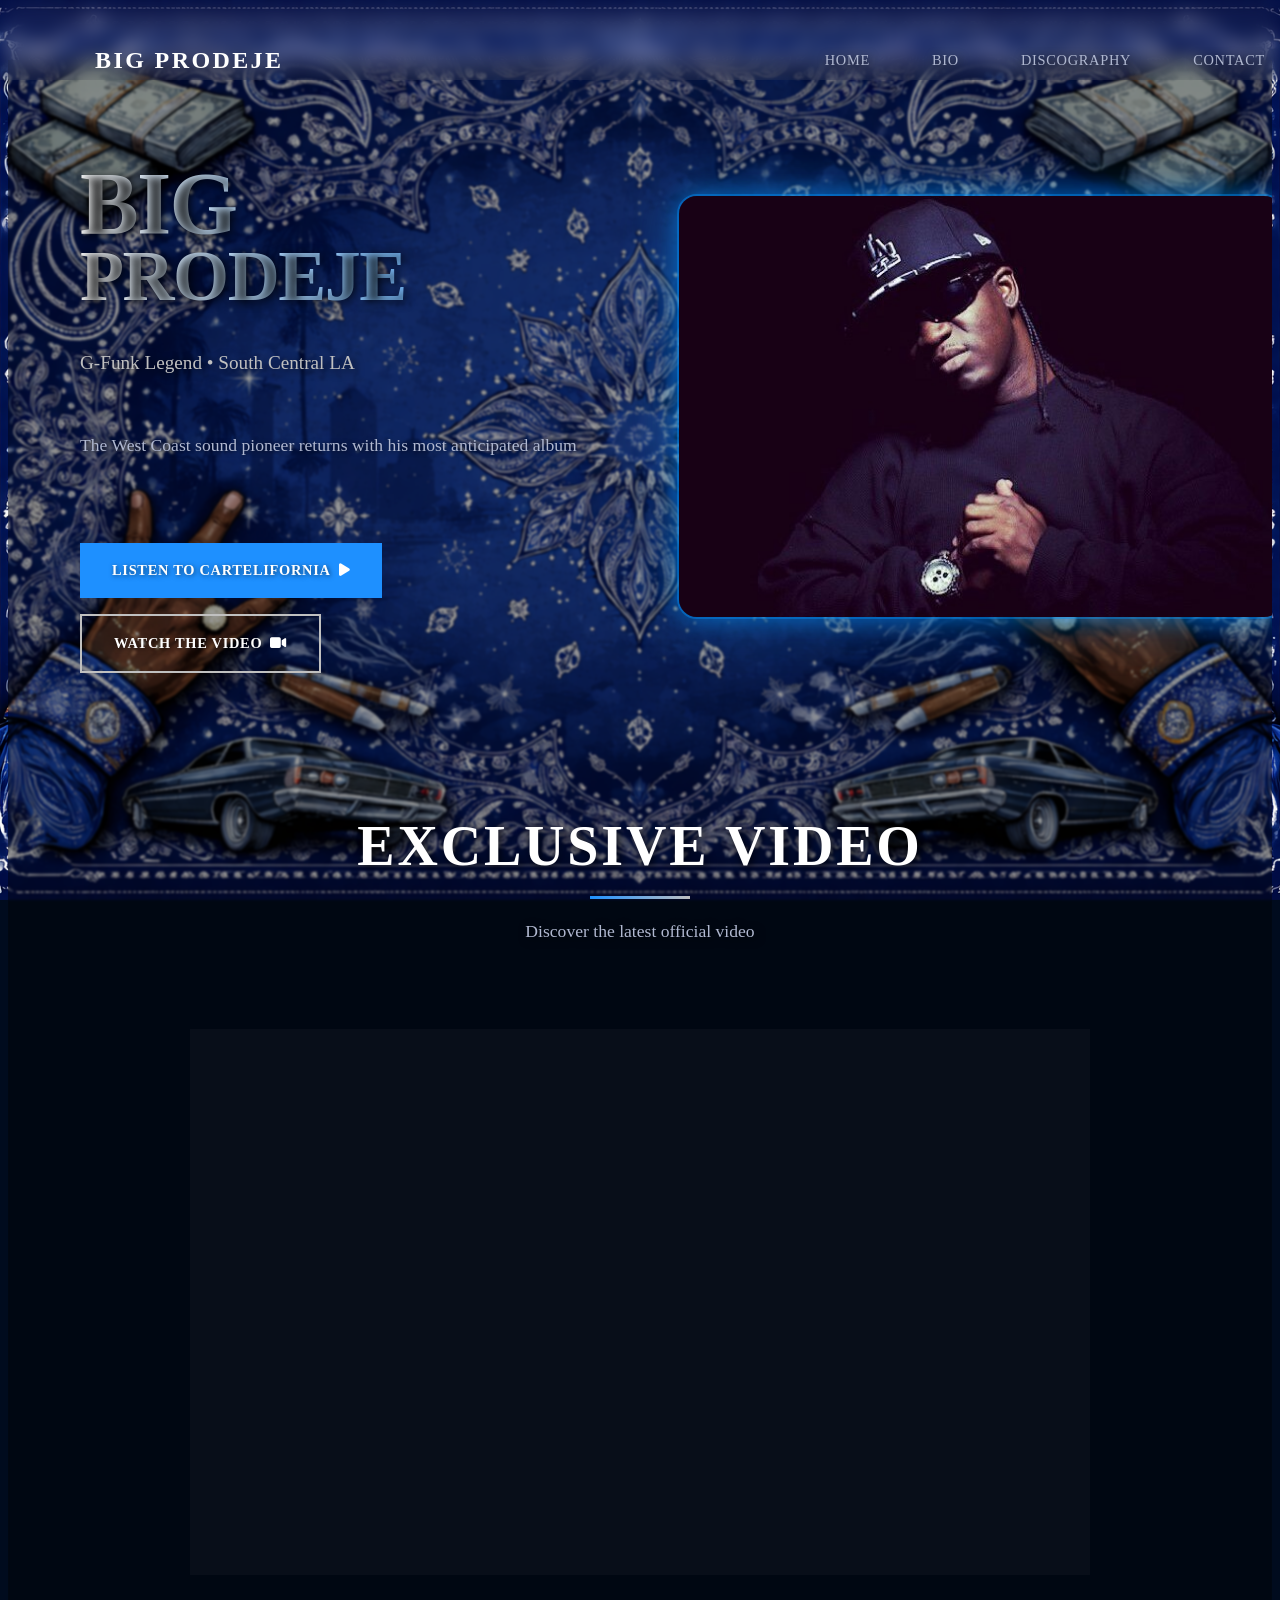
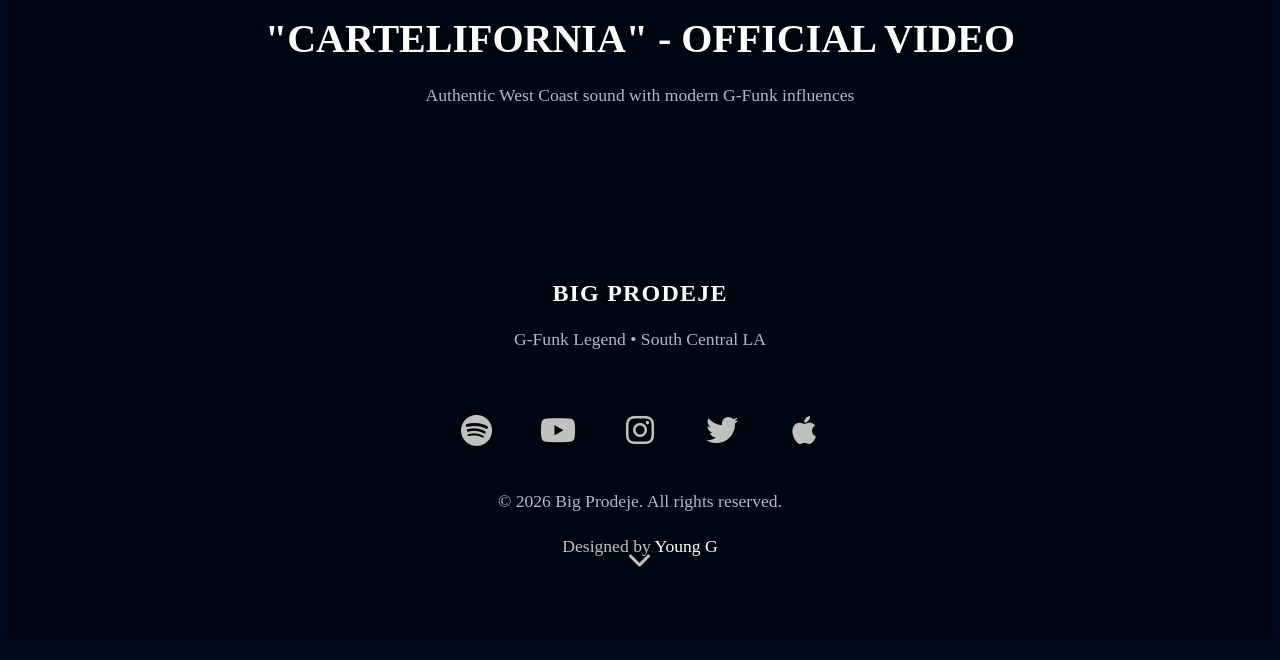
==== commit ced3ef2b: "Fix photo Prodeje, fumée fonctionnelle et nettoyage bio" ====
--- a/index.html
+++ b/index.html
@@ -12,6 +12,8 @@
     <link rel="icon" type="image/x-icon" href="assets/favicon.ico">
 </head>
 <body>
+
+
     <!-- Navigation -->
     <nav class="navbar">
         <div class="container">
@@ -30,32 +32,35 @@
 
     <!-- Hero Section -->
     <section class="hero">
+        <!-- Smoke Video Background -->
+        <video class="smoke-bg" autoplay muted loop playsinline>
+            <source src="assets/video/fumee.mp4" type="video/mp4">
+        </video>
         <div class="hero-overlay"></div>
         <div class="container">
-            <div class="hero-content">
-                <h1 class="hero-title">
-                    <span class="title-line">BIG</span>
-                    <span class="title-line">PRODEJE</span>
-                </h1>
-                <p class="hero-subtitle">G-Funk Legend • South Central LA</p>
-                <p class="hero-description">
-                    The West Coast sound pioneer returns with his most anticipated album
-                </p>
-                <div class="hero-cta">
-                    <a href="discography.html" class="btn btn-primary">
-                        <span>LISTEN TO CARTELIFORNIA</span>
-                        <i class="fas fa-play"></i>
-                    </a>
-                    <a href="#featured-video" class="btn btn-secondary">
-                        <span>WATCH THE VIDEO</span>
-                        <i class="fas fa-video"></i>
-                    </a>
+            <div class="hero-container">
+                <div class="hero-content">
+                    <h1 class="hero-title">
+                        <span class="title-line">BIG</span>
+                        <span class="title-line">PRODEJE</span>
+                    </h1>
+                    <p class="hero-subtitle">G-Funk Legend • South Central LA</p>
+                    <p class="hero-description">
+                        The West Coast sound pioneer returns with his most anticipated album
+                    </p>
+                    <div class="hero-cta">
+                        <a href="discography.html" class="btn btn-primary">
+                            <span>LISTEN TO CARTELIFORNIA</span>
+                            <i class="fas fa-play"></i>
+                        </a>
+                        <a href="#featured-video" class="btn btn-secondary">
+                            <span>WATCH THE VIDEO</span>
+                            <i class="fas fa-video"></i>
+                        </a>
+                    </div>
                 </div>
-            </div>
-            <div class="hero-image">
-                <div class="portrait-frame">
-                    <div class="portrait-placeholder"></div>
-                    <div class="portrait-glow"></div>
+                <div class="hero-photo">
+                    <img src="assets/img/Big-Prodeje.jpg" alt="Big Prodeje - G-Funk Legend">
                 </div>
             </div>
         </div>
@@ -76,7 +81,7 @@
                 <div class="video-frame">
                     <div class="video-border">
                         <div class="video-wrapper">
-                            <iframe src="https://www.youtube.com/embed/dQw4w9WgXcQ" 
+                            <iframe src="https://www.youtube.com/embed/9baN-PIfffk" 
                                     title="Big Prodeje - Cartelifornia" 
                                     frameborder="0" 
                                     allow="accelerometer; autoplay; clipboard-write; encrypted-media; gyroscope; picture-in-picture" 
@@ -88,10 +93,6 @@
                 <div class="video-info">
                     <h3>"CARTELIFORNIA" - OFFICIAL VIDEO</h3>
                     <p>Authentic West Coast sound with modern G-Funk influences</p>
-                    <div class="video-stats">
-                        <span><i class="fas fa-eye"></i> 2.5M+ views</span>
-                        <span><i class="fas fa-thumbs-up"></i> 150K+ likes</span>
-                    </div>
                 </div>
             </div>
         </div>
@@ -123,13 +124,15 @@
                     </a>
                 </div>
                 <div class="footer-credits">
-                    <p>© 2024 Big Prodeje. All rights reserved.</p>
-                    <p class="designer-credit">Designed by Young G West Coast</p>
+                    <p>© 2026 Big Prodeje. All rights reserved.</p>
+                    <p class="designer-credit">Designed by <a href="https://younggwestcoastbeatmaker.com/" target="_blank">Young G</a></p>
                 </div>
             </div>
         </div>
     </footer>
 
+
+
     <script src="js/script.js"></script>
 </body>
 </html>
--- a/css/style.css
+++ b/css/style.css
@@ -29,6 +29,44 @@
     --spacing-md: 2rem;
     --spacing-lg: 4rem;
     --spacing-xl: 8rem;
+}
+
+/* UNIVERSAL SLIM HEADER - GLOBAL CSS */
+header, .navbar {
+    display: flex !important;
+    align-items: center !important; /* Vertical center */
+    height: 60px !important;
+    padding: 0 40px !important;
+    position: fixed !important;
+    top: 0 !important;
+    left: 0 !important;
+    width: 100% !important;
+    z-index: 1000 !important;
+}
+
+.nav-container, .container-fluid, .container, .navbar .container {
+    display: flex !important;
+    align-items: center !important;
+    justify-content: space-between !important;
+    width: 100% !important;
+    height: 100% !important;
+    padding: 0 !important;
+}
+
+.nav-link, .navbar-brand, .logo, .nav-links a {
+    margin: 0 !important;
+    padding: 0 15px !important;
+    display: flex !important;
+    align-items: center !important;
+    height: auto !important;
+    line-height: normal !important;
+}
+
+/* UNIFIED PAGE SPACING - GLOBAL */
+main, .main-content, section:first-of-type {
+    margin-top: 60px !important; /* The height of the header */
+    padding-top: 20px !important;
+}
     
     /* Typography */
     --font-heading: 'Archivo Black', sans-serif;
@@ -79,7 +117,7 @@
     left: 0;
     width: 100%;
     height: 100%;
-    background-color: rgba(0, 11, 30, 0.85);
+    background-color: rgba(0, 0, 0, 0.4);
     z-index: -1;
 }
 
@@ -124,23 +162,18 @@
    NAVIGATION
    ============================================ */
 
-.navbar {
+.navbar, header {
     position: fixed;
     top: 0;
     left: 0;
     width: 100%;
     z-index: 1000;
-    padding: var(--spacing-sm) 0;
     background: transparent !important;
     backdrop-filter: blur(10px);
     border-bottom: 1px solid rgba(255, 255, 255, 0.1);
 }
 
-.navbar .container {
-    display: flex;
-    justify-content: space-between;
-    align-items: center;
-}
+/* .navbar .container rule removed - replaced by global .container rule with !important */
 
 .logo {
     font-family: var(--font-heading);
@@ -155,6 +188,7 @@
 .nav-links {
     display: flex;
     gap: var(--spacing-md);
+    align-items: center;
 }
 
 .nav-links a {
@@ -201,12 +235,13 @@
    ============================================ */
 
 .hero {
-    min-height: 100vh;
+    min-height: 200px;
     display: flex;
     align-items: center;
     position: relative;
     overflow: hidden;
-    padding-top: 80px;
+    padding-top: 20px;
+    margin-top: 0;
 }
 
 .hero-overlay {
@@ -215,25 +250,47 @@
     left: 0;
     width: 100%;
     height: 100%;
-    background: rgba(0, 11, 30, 0.4);
-    backdrop-filter: blur(2px);
+    background: rgba(0, 0, 0, 0.3);
+    backdrop-filter: blur(1px);
     z-index: -1;
 }
 
+.smoke-bg {
+    position: absolute;
+    top: 0;
+    left: 0;
+    width: 100%;
+    height: 100%;
+    object-fit: cover;
+    z-index: 1;
+    pointer-events: none;
+    mix-blend-mode: screen;
+    opacity: 0.5;
+}
+
 .hero .container {
-    display: grid;
-    grid-template-columns: 1fr 1fr;
-    gap: var(--spacing-xl);
+    display: flex;
     align-items: center;
+    justify-content: center;
 }
 
 .hero-content {
     animation: fadeInUp 1s ease;
+    position: relative;
+    z-index: 2;
+}
+
+.hero-photo {
+    position: relative;
+    z-index: 2;
 }
 
 .hero-title {
     margin-bottom: var(--spacing-sm);
-    text-shadow: 2px 2px 10px rgba(0, 0, 0, 0.8);
+    text-shadow: 
+        2px 2px 10px rgba(0, 0, 0, 0.8),
+        0 0 20px rgba(0, 150, 255, 0.3),
+        0 0 40px rgba(0, 150, 255, 0.2);
 }
 
 .title-line {
@@ -246,7 +303,10 @@
     -webkit-background-clip: text;
     -webkit-text-fill-color: transparent;
     background-clip: text;
-    text-shadow: 2px 2px 10px rgba(0, 0, 0, 0.8);
+    text-shadow: 
+        2px 2px 10px rgba(0, 0, 0, 0.8),
+        0 0 20px rgba(0, 150, 255, 0.3),
+        0 0 40px rgba(0, 150, 255, 0.2);
 }
 
 .title-line:first-child {
@@ -331,52 +391,7 @@
     transform: translateY(-2px);
 }
 
-.hero-image {
-    position: relative;
-    animation: float 6s ease-in-out infinite;
-}
-
-.portrait-frame {
-    position: relative;
-    width: 400px;
-    height: 500px;
-    margin: 0 auto;
-}
-
-.portrait-placeholder {
-    width: 100%;
-    height: 100%;
-    background: linear-gradient(135deg, var(--primary-light) 0%, var(--primary-dark) 100%);
-    border-radius: var(--radius-xl);
-    position: relative;
-    overflow: hidden;
-}
-
-.portrait-placeholder::before {
-    content: '';
-    position: absolute;
-    top: 50%;
-    left: 50%;
-    transform: translate(-50%, -50%);
-    width: 200px;
-    height: 200px;
-    background: var(--primary-accent);
-    border-radius: 50%;
-    opacity: 0.1;
-}
-
-.portrait-glow {
-    position: absolute;
-    top: -10px;
-    left: -10px;
-    right: -10px;
-    bottom: -10px;
-    background: linear-gradient(45deg, var(--primary-accent), var(--silver-primary));
-    border-radius: calc(var(--radius-xl) + 10px);
-    z-index: -1;
-    opacity: 0.5;
-    filter: blur(20px);
-}
+
 
 .scroll-indicator {
     position: absolute;
@@ -392,6 +407,56 @@
 }
 
 /* ============================================
+   HERO CONTAINER & PHOTO
+   ============================================ */
+
+.hero-container {
+    display: flex !important;
+    align-items: center !important;
+    justify-content: center !important;
+    gap: 50px !important;
+    padding: 40px !important;
+    max-width: 1300px !important;
+    margin: 0 auto !important;
+    width: 100%;
+}
+
+.hero-photo img {
+    width: 100% !important;
+    height: auto !important;
+    object-fit: contain !important;
+    border-radius: 20px;
+    filter: drop-shadow(0 0 25px rgba(0, 150, 255, 0.4));
+    max-height: 500px;
+    display: block;
+    border: 2px solid rgba(0, 150, 255, 0.5);
+    box-shadow: 0 0 20px rgba(0, 150, 255, 0.4), inset 0 0 15px rgba(255, 255, 255, 0.1);
+    transition: all 0.3s ease;
+}
+
+.hero-photo img:hover {
+    filter: drop-shadow(0 0 35px rgba(0, 150, 255, 0.8));
+    transform: scale(1.05);
+    border: 2px solid rgba(0, 200, 255, 0.7);
+    box-shadow: 0 0 30px rgba(0, 150, 255, 0.6), inset 0 0 20px rgba(255, 255, 255, 0.2);
+}
+
+/* Responsive layout for mobile */
+@media (max-width: 768px) {
+    .hero-container {
+        flex-direction: column !important;
+        gap: 30px !important;
+        padding: 20px !important;
+    }
+    
+    .hero-photo img {
+        max-height: 400px;
+        width: auto !important;
+        max-width: 100%;
+    }
+}
+
+/* ============================================
    VIDEO SHOWCASE
    ============================================ */
 
@@ -408,6 +473,7 @@
 
 .section-title {
     color: var(--text-primary);
+    margin-top: 0 !important;
     margin-bottom: var(--spacing-sm);
     font-family: var(--font-heading);
     font-weight: 900;
@@ -430,34 +496,29 @@
 }
 
 .video-container {
+    background: none !important;
+    backdrop-filter: none !important;
+    border: none !important;
+    border-radius: 20px;
+    padding: 10px;
+    box-shadow: none !important;
+    transition: none !important;
     max-width: 900px;
     margin: 0 auto;
 }
 
+.video-container:hover {
+    transform: none !important;
+    box-shadow: none !important;
+    border: none !important;
+}
+
 .video-frame {
     position: relative;
-    padding: 20px;
-    background: linear-gradient(135deg, var(--silver-primary), #A0A0A0);
-    border-radius: var(--radius-lg);
-    box-shadow: 
-        0 20px 40px rgba(0, 0, 0, 0.3),
-        0 0 60px rgba(192, 192, 192, 0.2),
-        inset 0 1px 0 rgba(255, 255, 255, 0.4);
-    animation: chromeGlow 3s ease-in-out infinite alternate;
 }
 
 .video-border {
     position: relative;
-    padding: 4px;
-    background: linear-gradient(45deg, 
-        var(--silver-primary) 0%,
-        #FFFFFF 25%,
-        var(--silver-primary) 50%,
-        #E8E8E8 75%,
-        var(--silver-primary) 100%);
-    border-radius: calc(var(--radius-lg) - 4px);
-    background-size: 200% 200%;
-    animation: chromeShift 4s linear infinite;
 }
 
 .video-wrapper {
@@ -465,7 +526,12 @@
     padding-bottom: 56.25%;
     height: 0;
     overflow: hidden;
-    border-radius: calc(var(--radius-lg) - 8px);
+    border-radius: 12px;
+    background: none !important;
+    backdrop-filter: none !important;
+    border: none !important;
+    display: flex;
+    justify-content: center;
 }
 
 .video-wrapper iframe {
@@ -474,7 +540,9 @@
     left: 0;
     width: 100%;
     height: 100%;
-    border: none;
+    border-radius: 15px;
+    box-shadow: 0 0 20px rgba(0, 100, 255, 0.3);
+    border: 1px solid rgba(255, 255, 255, 0.1);
 }
 
 .video-info {
@@ -492,17 +560,7 @@
     margin-bottom: var(--spacing-sm);
 }
 
-.video-stats {
-    display: flex;
-    justify-content: center;
-    gap: var(--spacing-md);
-    color: var(--silver-primary);
-}
-
-.video-stats i {
-    margin-right: 0.5rem;
-    color: var(--primary-accent);
-}
+
 
 /* ============================================
    DISCOGRAPHY
@@ -711,8 +769,9 @@
    ============================================ */
 
 .discography-section {
+    margin-top: 0 !important;
     margin-bottom: var(--spacing-xl);
-    padding: var(--spacing-lg) 0 !important;
+    padding-top: 20px !important;
     padding-bottom: var(--spacing-xl) 0 !important;
     border-bottom: none !important;
     background: transparent !important;
@@ -771,10 +830,9 @@
 }
 
 .bio-content {
-    display: grid;
-    grid-template-columns: 1fr 1fr;
-    gap: var(--spacing-xl);
-    align-items: center;
+    display: block !important;
+    width: 100% !important;
+    text-align: center !important;
 }
 
 .bio-text h3 {
@@ -933,6 +991,16 @@
     margin-top: var(--spacing-xs);
 }
 
+.designer-credit a {
+    color: #ffffff;
+    text-decoration: none;
+}
+
+.designer-credit a:hover {
+    color: #ffffff;
+    text-decoration: underline;
+}
+
 /* ============================================
    ANIMATIONS
    ============================================ */
@@ -1049,10 +1117,7 @@
         height: 400px;
     }
     
-    .bio-content {
-        grid-template-columns: 1fr;
-        gap: var(--spacing-lg);
-    }
+
     
     .bio-highlights {
         justify-content: center;
@@ -1083,11 +1148,6 @@
     .portrait-frame {
         width: 250px;
         height: 350px;
-    }
-    
-    .video-stats {
-        flex-direction: column;
-        gap: var(--spacing-sm);
     }
     
     .footer-social {
@@ -1211,16 +1271,15 @@
 
 /* Page Hero */
 .page-hero {
-    min-height: 60vh;
+    min-height: 150px !important;
     display: flex;
     align-items: center;
     justify-content: center;
     position: relative;
     overflow: hidden;
-    padding: var(--spacing-xl) 0;
-    background: rgba(0, 11, 30, 0.5) !important;
-    backdrop-filter: blur(15px) !important;
-    -webkit-backdrop-filter: blur(15px) !important;
+    padding: 0 !important;
+    padding-top: 20px !important; /* From global rule */
+    background: transparent !important;
     border-bottom: 1px solid rgba(255, 255, 255, 0.05);
 }
 
@@ -1255,11 +1314,50 @@
     position: relative;
 }
 
+.bio-container {
+    max-width: 850px !important;
+    margin: 50px auto !important;
+    padding: 40px !important;
+    background: rgba(0, 0, 0, 0.4) !important;
+    backdrop-filter: blur(10px) !important;
+    border-radius: 20px !important;
+    border: 1px solid rgba(0, 150, 255, 0.2) !important;
+    color: white !important;
+}
+
+.bio-container h1,
+.bio-container h2,
+.bio-container h3,
+.bio-container .section-title {
+    text-align: center;
+}
+
+.bio-container p {
+    text-align: justify;
+}
+
 .biography-page .bio-content {
-    display: grid;
-    grid-template-columns: 1fr 1fr;
-    gap: var(--spacing-xl);
-    align-items: start;
+    display: block !important;
+    width: 100% !important;
+    text-align: center !important;
+}
+
+/* Nuclear CSS for centering - applied per user request */
+.biography-page, #bio-page {
+    display: block !important;
+    width: 100% !important;
+    text-align: center !important;
+}
+
+.bio-container {
+    max-width: 800px !important;
+    margin: 0 auto !important;
+    float: none !important;
+    display: inline-block !important;
+    text-align: left !important;
+    padding: 40px !important;
+    background: rgba(0, 0, 0, 0.6) !important;
+    border-radius: 15px !important;
 }
 
 /* Magazine Header */
@@ -1370,14 +1468,6 @@
     display: flex;
     align-items: flex-start;
     gap: var(--spacing-sm);
-    padding: 0 !important;
-    background: transparent !important;
-    border-radius: 0 !important;
-    transition: none !important;
-}
-
-.highlight-card:hover {
-    transform: translateY(-3px);
 }
 
 .highlight-icon {
@@ -1539,7 +1629,7 @@
 
 /* Discography Page */
 .discography-page {
-    padding: var(--spacing-xl) 0;
+    padding: 20px 0 !important;
 }
 
 .discography-page .albums-grid {
@@ -1595,18 +1685,19 @@
 }
 
 .solo-album-card {
-    background: transparent !important;
-    border-radius: 0 !important;
-    padding: 0 !important;
-    border: none !important;
-    backdrop-filter: none !important;
-    transition: none !important;
+    background: rgba(255, 255, 255, 0.05) !important;
+    backdrop-filter: blur(10px);
+    border: 1px solid rgba(255, 255, 255, 0.1);
+    border-radius: 20px;
+    padding: 15px;
+    box-shadow: 0 10px 30px rgba(0, 0, 0, 0.5);
+    transition: transform 0.3s ease, box-shadow 0.3s ease;
 }
 
 .solo-album-card:hover {
-    transform: none !important;
-    box-shadow: none !important;
-    border-color: transparent !important;
+    transform: translateY(-5px);
+    box-shadow: 0 15px 40px rgba(0, 0, 0, 0.7);
+    border: 1px solid rgba(255, 255, 255, 0.2);
 }
 
 .solo-album-header {
@@ -1764,18 +1855,19 @@
 }
 
 .single-latest-card {
-    background: transparent !important;
-    border-radius: 0 !important;
-    padding: 0 !important;
-    border: none !important;
-    backdrop-filter: none !important;
-    transition: none !important;
+    background: rgba(255, 255, 255, 0.05) !important;
+    backdrop-filter: blur(10px);
+    border: 1px solid rgba(255, 255, 255, 0.1);
+    border-radius: 20px;
+    padding: 15px;
+    box-shadow: 0 10px 30px rgba(0, 0, 0, 0.5);
+    transition: transform 0.3s ease, box-shadow 0.3s ease;
 }
 
 .single-latest-card:hover {
-    transform: none !important;
-    box-shadow: none !important;
-    border-color: transparent !important;
+    transform: translateY(-5px);
+    box-shadow: 0 15px 40px rgba(0, 0, 0, 0.7);
+    border: 1px solid rgba(255, 255, 255, 0.2);
 }
 
 .single-latest-header {
@@ -1893,17 +1985,9 @@
 
 /* Spotify Player Styles */
 .spotify-player {
-    border-radius: 12px;
-    overflow: hidden;
-    box-shadow: 0 4px 20px rgba(0, 0, 0, 0.3);
-    transition: box-shadow 0.3s ease;
     position: relative;
     min-height: 352px;
-    background: transparent;
-}
-
-.spotify-player:hover {
-    box-shadow: 0 8px 30px rgba(0, 0, 0, 0.5);
+    overflow: hidden;
 }
 
 .spotify-player iframe {
@@ -2174,10 +2258,7 @@
         font-size: 1.2rem;
     }
     
-    .biography-page .bio-content {
-        grid-template-columns: 1fr;
-        gap: var(--spacing-lg);
-    }
+
     
     .contact-content {
         grid-template-columns: 1fr;
@@ -2269,7 +2350,11 @@
 header, nav, section.page-title, .hero-section, .page-header, [class*='header'], [class*='hero'] {
     background: transparent !important;
     background-color: transparent !important;
-}
+    padding-top: 20px !important;
+    margin-top: 0 !important;
+}
+
+
 
 /* REMOVE WRAPPERS - Force transparency on main containers */
 main, .main-container, .app-container, .content-wrapper, .page-wrapper,
@@ -2299,6 +2384,8 @@
     box-shadow: none !important;
     border: none !important;
     border-radius: 0 !important;
+    padding-top: 20px !important;
+    margin-top: 0 !important;
 }
 
 /* Exclude Spotify players from the cleanup */
@@ -2351,4 +2438,130 @@
 /* Subtle shadow for body text */
 p, span, li, .text-body, .content-text {
     text-shadow: 1px 1px 5px rgba(0, 0, 0, 0.6);
-}+}
+
+/* =========================================== */
+/* GLASSMORPHISM STYLES FOR MEDIA PLAYERS */
+/* =========================================== */
+
+/* Spotify Players - Glassmorphism Default State */
+.spotify-player {
+    background: rgba(255, 255, 255, 0.03) !important;
+    backdrop-filter: blur(5px);
+    border: 1px solid rgba(255, 255, 255, 0.05);
+    border-radius: 12px;
+    box-shadow: 0 4px 15px rgba(0, 0, 0, 0.2);
+    transition: all 0.3s ease;
+}
+
+/* Spotify Players - Glassmorphism Hover Effect */
+.spotify-player:hover {
+    background: rgba(255, 255, 255, 0.08) !important;
+    border: 1px solid rgba(255, 255, 255, 0.15);
+    box-shadow: 0 8px 30px rgba(0, 0, 0, 0.5);
+}
+
+/* YouTube Video Container - Glassmorphism Default State */
+.video-frame {
+    background: rgba(255, 255, 255, 0.03) !important;
+    backdrop-filter: blur(5px);
+    border: 1px solid rgba(255, 255, 255, 0.05);
+    border-radius: var(--radius-lg);
+    box-shadow: 0 4px 15px rgba(0, 0, 0, 0.2);
+    transition: all 0.3s ease;
+}
+
+/* YouTube Video Container - Glassmorphism Hover Effect */
+.video-frame:hover {
+    background: rgba(255, 255, 255, 0.08) !important;
+    border: 1px solid rgba(255, 255, 255, 0.15);
+    box-shadow: 0 8px 30px rgba(0, 0, 0, 0.5);
+}
+
+/* Highlight Cards (Murder Squad) - Glassmorphism Default State */
+.highlight-card {
+    background: rgba(255, 255, 255, 0.03) !important;
+    backdrop-filter: blur(5px);
+    border: 1px solid rgba(255, 255, 255, 0.05);
+    border-radius: 8px;
+    box-shadow: 0 4px 15px rgba(0, 0, 0, 0.2);
+    padding: var(--spacing-sm) !important;
+    transition: all 0.3s ease;
+}
+
+/* Highlight Cards (Murder Squad) - Glassmorphism Hover Effect */
+.highlight-card:hover {
+    background: rgba(255, 255, 255, 0.08) !important;
+    border: 1px solid rgba(255, 255, 255, 0.15);
+    box-shadow: 0 8px 30px rgba(0, 0, 0, 0.5);
+    transform: translateY(-3px);
+}
+
+/* Ensure iframes inside glass containers maintain proper display */
+.spotify-player iframe {
+    border-radius: 10px;
+    overflow: hidden;
+}
+
+.video-wrapper iframe {
+    border-radius: 15px;
+    overflow: hidden;
+}
+
+/* ============================================
+   EMERGENCY RESET - Clean Standard Flow
+   ============================================ */
+
+/* Remove all problematic positioning from sections and containers */
+section,
+.section,
+.page-hero,
+.solo-catalog-section,
+.discography-page,
+.bio-page,
+.contact-page,
+.container,
+.main-content,
+.content-wrapper {
+    position: static !important;
+    top: auto !important;
+    left: auto !important;
+    right: auto !important;
+    bottom: auto !important;
+    transform: none !important;
+    display: block !important;
+}
+
+/* Ensure natural vertical flow with proper spacing */
+main,
+.main-content,
+section {
+    display: block !important;
+    margin-top: 0 !important;
+    padding: 40px 0 !important;
+}
+
+/* First section after header must have margin-top to clear fixed header */
+main > section:first-child,
+.main-content > section:first-child,
+.page-hero {
+    margin-top: 60px !important;
+    padding-top: 20px !important;
+}
+
+
+
+/* Ensure header remains fixed */
+header, .navbar {
+    position: fixed !important;
+    top: 0 !important;
+    left: 0 !important;
+    width: 100% !important;
+    z-index: 1000 !important;
+}
+
+/* Reset any transform overlaps */
+* {
+    transform-box: border-box !important;
+}
+
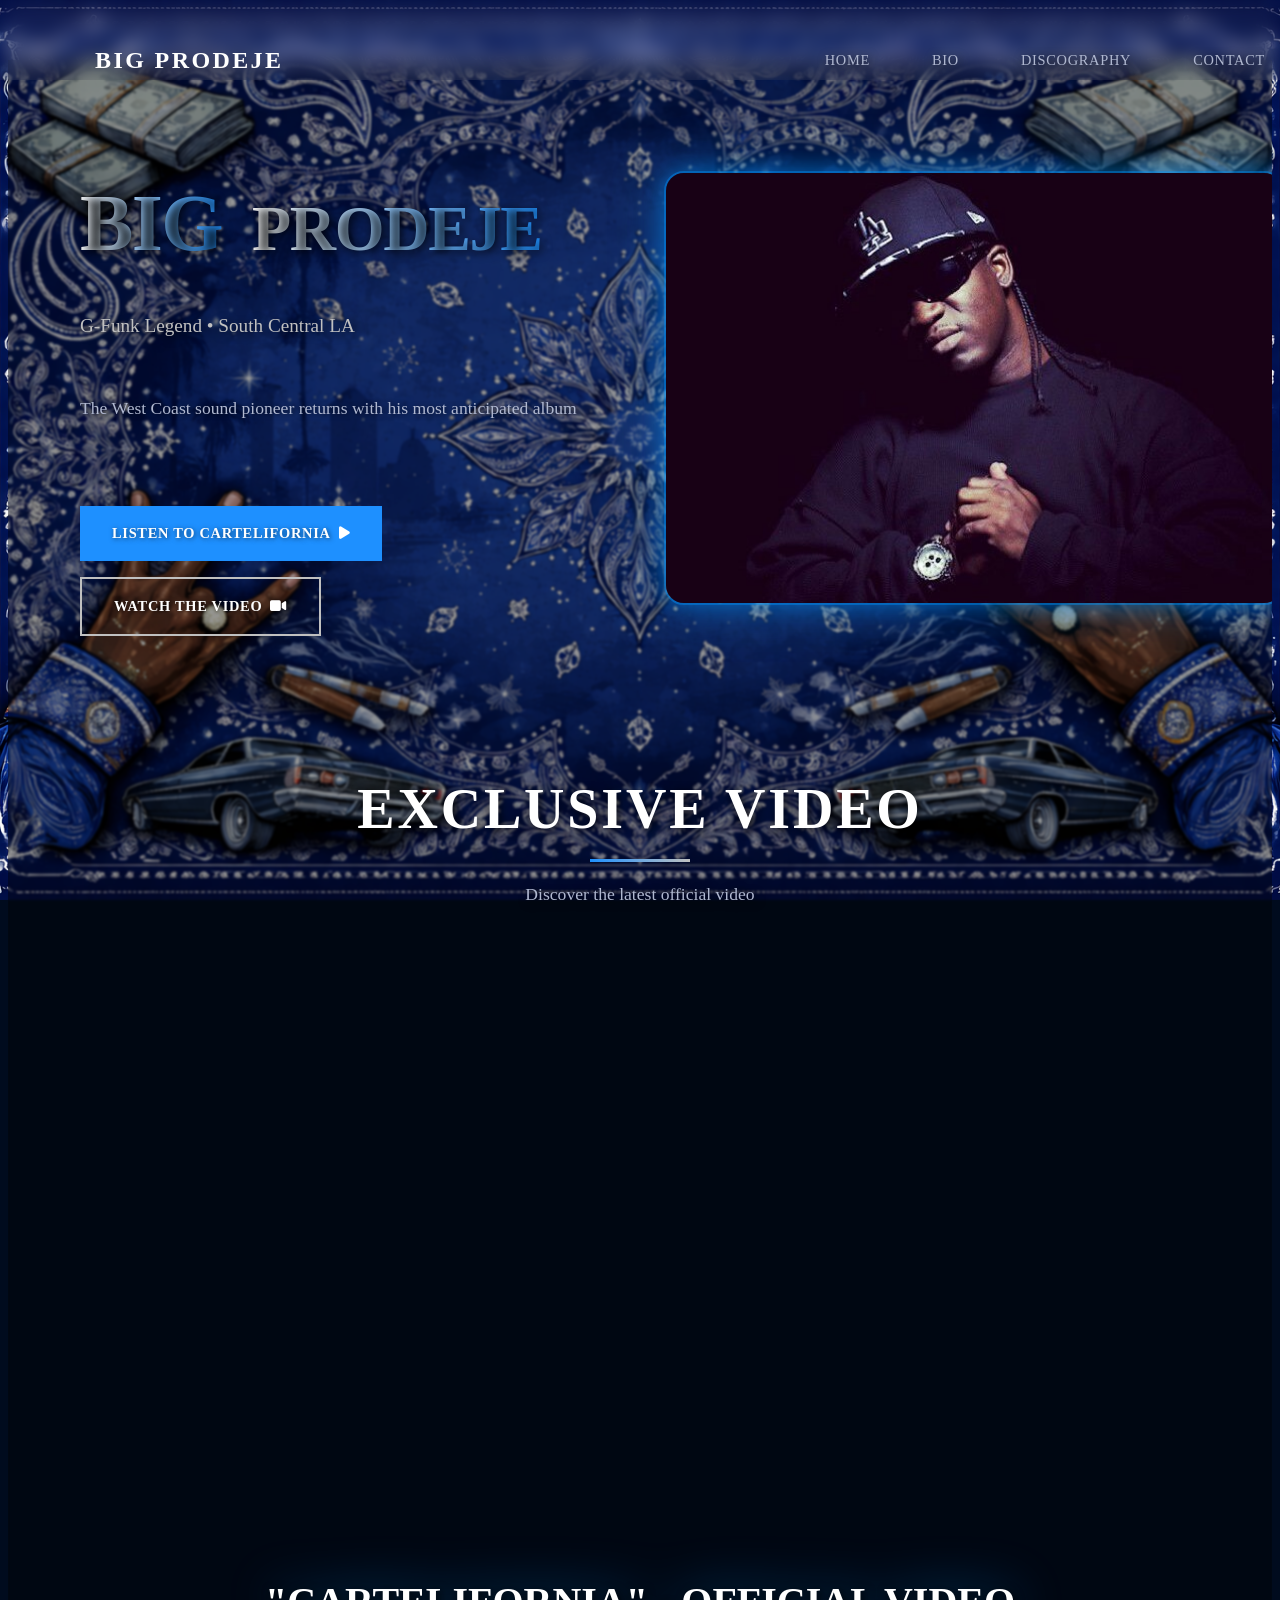
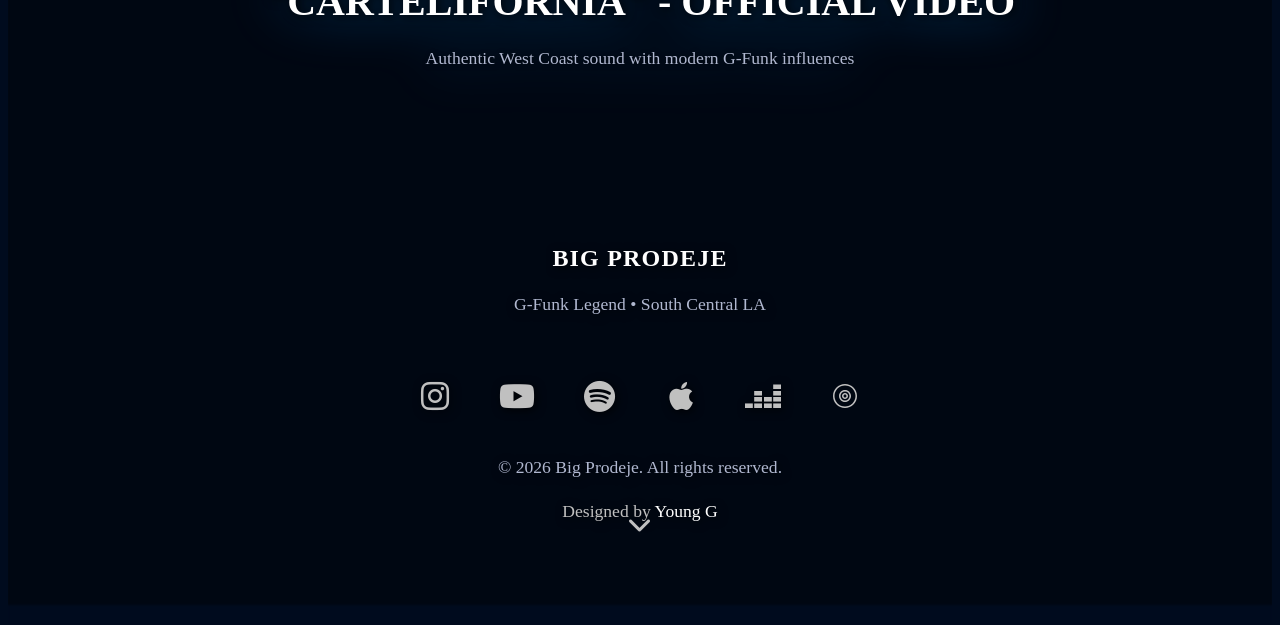
==== commit c9fa120b: "Fix final : alignement cadre néon et suppression débordement" ====
--- a/index.html
+++ b/index.html
@@ -7,8 +7,8 @@
     <link rel="preconnect" href="https://fonts.googleapis.com">
     <link rel="preconnect" href="https://fonts.gstatic.com" crossorigin>
     <link href="https://fonts.googleapis.com/css2?family=Archivo+Black&family=Montserrat:wght@300;400;500;600;700;800;900&family=Inter:wght@300;400;500;600;700&display=swap" rel="stylesheet">
-    <link rel="stylesheet" href="https://cdnjs.cloudflare.com/ajax/libs/font-awesome/6.4.0/css/all.min.css">
-    <link rel="stylesheet" href="css/style.css">
+    <link rel="stylesheet" href="https://cdnjs.cloudflare.com/ajax/libs/font-awesome/6.5.1/css/all.min.css">
+    <link rel="stylesheet" href="css/style.css?v=2">
     <link rel="icon" type="image/x-icon" href="assets/favicon.ico">
 </head>
 <body>
@@ -106,23 +106,32 @@
                     <h3>BIG PRODEJE</h3>
                     <p>G-Funk Legend • South Central LA</p>
                 </div>
+
                 <div class="footer-social">
-                    <a href="#" class="social-icon">
+                    <a href="https://www.instagram.com/bigprodeje/" class="social-icon" target="_blank">
+                        <i class="fab fa-instagram"></i>
+                    </a>
+                    <a href="https://www.youtube.com/channel/UCv54OwMCpAbPnlm2bp1Xc9g" class="social-icon" target="_blank">
+                        <i class="fab fa-youtube"></i>
+                    </a>
+                    <a href="https://open.spotify.com/intl-fr/artist/6XwaOep4VWFekGwu11A1kE?si=ycbDwDVSTGCE3lKC9Y5vXw" class="social-icon" target="_blank">
                         <i class="fab fa-spotify"></i>
                     </a>
-                    <a href="#" class="social-icon">
-                        <i class="fab fa-youtube"></i>
-                    </a>
-                    <a href="#" class="social-icon">
-                        <i class="fab fa-instagram"></i>
-                    </a>
-                    <a href="#" class="social-icon">
-                        <i class="fab fa-twitter"></i>
-                    </a>
-                    <a href="#" class="social-icon">
+                    <a href="https://music.apple.com/fr/artist/big-prodeje/283081811" class="social-icon" target="_blank">
                         <i class="fab fa-apple"></i>
                     </a>
+                    <a href="https://www.deezer.com/fr/artist/532885" class="social-icon" target="_blank">
+                        <i class="fab fa-deezer"></i>
+                    </a>
+                    <a href="https://tidal.com/artist/4132831" class="social-icon" target="_blank">
+                        <svg class="tidal-icon" width="24" height="24" viewBox="0 0 24 24" fill="currentColor">
+                            <path d="M12 0C5.373 0 0 5.373 0 12s5.373 12 12 12 12-5.373 12-12S18.627 0 12 0zm0 22.5C6.201 22.5 1.5 17.799 1.5 12S6.201 1.5 12 1.5 22.5 6.201 22.5 12 17.799 22.5 12 22.5z"/>
+                            <path d="M12 6c-3.314 0-6 2.686-6 6s2.686 6 6 6 6-2.686 6-6-2.686-6-6-6zm0 10.5c-2.485 0-4.5-2.015-4.5-4.5S9.515 7.5 12 7.5s4.5 2.015 4.5 4.5-2.015 4.5-4.5 4.5z"/>
+                            <path d="M12 9c-1.657 0-3 1.343-3 3s1.343 3 3 3 3-1.343 3-3-1.343-3-3-3zm0 4.5c-.828 0-1.5-.672-1.5-1.5s.672-1.5 1.5-1.5 1.5.672 1.5 1.5-.672 1.5-1.5 1.5z"/>
+                        </svg>
+                    </a>
                 </div>
+
                 <div class="footer-credits">
                     <p>© 2026 Big Prodeje. All rights reserved.</p>
                     <p class="designer-credit">Designed by <a href="https://younggwestcoastbeatmaker.com/" target="_blank">Young G</a></p>
--- a/css/style.css
+++ b/css/style.css
@@ -278,6 +278,8 @@
     animation: fadeInUp 1s ease;
     position: relative;
     z-index: 2;
+    flex: 1;
+    min-width: 0;
 }
 
 .hero-photo {
@@ -291,10 +293,11 @@
         2px 2px 10px rgba(0, 0, 0, 0.8),
         0 0 20px rgba(0, 150, 255, 0.3),
         0 0 40px rgba(0, 150, 255, 0.2);
+    white-space: nowrap;
 }
 
 .title-line {
-    display: block;
+    display: inline-block;
     text-transform: uppercase;
     letter-spacing: -0.02em;
     font-family: var(--font-heading);
@@ -310,18 +313,18 @@
 }
 
 .title-line:first-child {
-    font-size: 5.5rem;
+    font-size: 5rem;
     line-height: 1;
 }
 
 .title-line:last-child {
-    font-size: 4.5rem;
+    font-size: 4rem;
     line-height: 1;
-    margin-top: -0.5rem;
+    margin-left: 0.5rem;
 }
 
 .title-line {
-    display: block;
+    display: inline-block;
     text-transform: uppercase;
     letter-spacing: -0.02em;
     font-family: var(--font-heading);
@@ -461,9 +464,11 @@
    ============================================ */
 
 .video-showcase {
-    padding: var(--spacing-xl) 0;
+    padding: calc(var(--spacing-xl) + 15px) 0;
     background: transparent !important;
     backdrop-filter: none !important;
+    overflow: hidden !important;
+    contain: paint;
 }
 
 .section-header {
@@ -496,42 +501,45 @@
 }
 
 .video-container {
-    background: none !important;
-    backdrop-filter: none !important;
-    border: none !important;
+    background: rgba(0, 0, 0, 0.7) !important;
+    border: 2px solid rgba(0, 150, 255, 0.5);
     border-radius: 20px;
-    padding: 10px;
-    box-shadow: none !important;
-    transition: none !important;
+    padding: 12px;
+    box-shadow: 
+        0 0 20px rgba(0, 150, 255, 0.4),
+        inset 0 0 15px rgba(255, 255, 255, 0.1);
+    filter: drop-shadow(0 0 25px rgba(0, 150, 255, 0.4));
+    transition: all 0.3s ease;
     max-width: 900px;
     margin: 0 auto;
+    overflow: hidden !important;
 }
 
 .video-container:hover {
-    transform: none !important;
-    box-shadow: none !important;
-    border: none !important;
-}
-
-.video-frame {
-    position: relative;
-}
+    transform: scale(1.02);
+    filter: drop-shadow(0 0 35px rgba(0, 150, 255, 0.8));
+    border: 2px solid rgba(0, 200, 255, 0.7);
+    box-shadow: 
+        0 0 30px rgba(0, 150, 255, 0.6),
+        inset 0 0 20px rgba(255, 255, 255, 0.2);
+}
+
+
 
 .video-border {
     position: relative;
+    overflow: hidden !important;
+    border-radius: 18px;
+    background: transparent;
 }
 
 .video-wrapper {
     position: relative;
     padding-bottom: 56.25%;
     height: 0;
-    overflow: hidden;
+    overflow: hidden !important;
     border-radius: 12px;
-    background: none !important;
-    backdrop-filter: none !important;
-    border: none !important;
-    display: flex;
-    justify-content: center;
+    background: transparent;
 }
 
 .video-wrapper iframe {
@@ -540,9 +548,9 @@
     left: 0;
     width: 100%;
     height: 100%;
-    border-radius: 15px;
-    box-shadow: 0 0 20px rgba(0, 100, 255, 0.3);
-    border: 1px solid rgba(255, 255, 255, 0.1);
+    border-radius: 12px;
+    box-shadow: 0 0 15px rgba(30, 144, 255, 0.5);
+    border: 1px solid rgba(30, 144, 255, 0.3);
 }
 
 .video-info {
@@ -954,8 +962,10 @@
 .footer-social {
     display: flex;
     justify-content: center;
+    align-items: center;
     gap: var(--spacing-md);
     margin: var(--spacing-md) 0;
+    width: 100%;
 }
 
 .social-icon {
@@ -971,12 +981,30 @@
     font-size: 1.2rem;
     text-decoration: none;
     transition: none !important;
+    margin: 0;
+    padding: 0;
+    line-height: 1;
 }
 
 .social-icon:hover {
     background: transparent !important;
     color: var(--silver-primary);
     transform: none !important;
+}
+
+.social-icon i {
+    display: flex;
+    align-items: center;
+    justify-content: center;
+    width: 100%;
+    height: 100%;
+    line-height: 1;
+}
+
+.social-icon .tidal-icon {
+    width: 24px;
+    height: 24px;
+    fill: currentColor;
 }
 
 .footer-credits {
@@ -1040,6 +1068,23 @@
     }
 }
 
+@keyframes neonGlow {
+    0%, 100% {
+        box-shadow: 
+            0 0 10px var(--primary-accent),
+            0 0 20px var(--primary-accent),
+            inset 0 0 10px rgba(30, 144, 255, 0.3);
+        border-color: var(--primary-accent);
+    }
+    50% {
+        box-shadow: 
+            0 0 20px var(--primary-accent),
+            0 0 40px var(--primary-accent),
+            inset 0 0 15px rgba(30, 144, 255, 0.5);
+        border-color: #00BFFF;
+    }
+}
+
 @keyframes chromeShift {
     0% {
         background-position: 0% 0%;
@@ -1125,7 +1170,7 @@
     }
     
     .video-frame {
-        padding: 15px;
+        padding: 0 !important;
     }
 }
 
@@ -1155,11 +1200,12 @@
     }
     
     .title-line:first-child {
-        font-size: 4rem;
+        font-size: 3.5rem;
     }
     
     .title-line:last-child {
-        font-size: 3.2rem;
+        font-size: 2.8rem;
+        margin-left: 0.4rem;
     }
     
     .hero h2 {
@@ -1177,11 +1223,12 @@
 
 @media (max-width: 480px) {
     .title-line:first-child {
-        font-size: 3rem;
+        font-size: 2.5rem;
     }
     
     .title-line:last-child {
-        font-size: 2.4rem;
+        font-size: 2rem;
+        margin-left: 0.3rem;
     }
     
     .hero h2 {
@@ -1945,16 +1992,17 @@
 .streaming-btn {
     display: flex;
     align-items: center;
-    gap: var(--spacing-sm);
-    padding: var(--spacing-sm) var(--spacing-lg);
-    border-radius: var(--radius-lg);
+    justify-content: center;
+    width: 60px;
+    height: 60px;
+    border-radius: 50%;
     text-decoration: none;
-    font-weight: 600;
+    font-size: 1.5rem;
     transition: transform 0.3s ease, box-shadow 0.3s ease;
 }
 
 .streaming-btn:hover {
-    transform: translateY(-3px);
+    transform: scale(1.1);
     box-shadow: 0 5px 20px rgba(0, 0, 0, 0.3);
 }
 
@@ -1979,8 +2027,20 @@
 }
 
 .streaming-btn.tidal {
-    background: #000;
+    background: #111;
     color: white;
+    border: 1px solid #333;
+}
+
+.streaming-btn.tidal .tidal-icon {
+    width: 24px;
+    height: 24px;
+    fill: white;
+    transition: fill 0.3s ease;
+}
+
+.streaming-btn.tidal:hover .tidal-icon {
+    fill: #00FFFF;
 }
 
 /* Spotify Player Styles */
@@ -2209,6 +2269,18 @@
     border-left: 4px solid #1DA1F2;
 }
 
+.social-card.apple {
+    border-left: 4px solid #FA243C;
+}
+
+.social-card.deezer {
+    border-left: 4px solid #FEAA2D;
+}
+
+.social-card.tidal {
+    border-left: 4px solid #00FFFF;
+}
+
 .social-icon {
     font-size: 2rem;
 }
@@ -2227,6 +2299,18 @@
 
 .social-card.twitter .social-icon {
     color: #1DA1F2;
+}
+
+.social-card.apple .social-icon {
+    color: #FA243C;
+}
+
+.social-card.deezer .social-icon {
+    color: #FEAA2D;
+}
+
+.social-card.tidal .social-icon {
+    color: #00FFFF;
 }
 
 .social-info h3 {
@@ -2303,9 +2387,9 @@
     }
     
     .streaming-btn {
-        width: 100%;
-        max-width: 250px;
-        justify-content: center;
+        width: 50px;
+        height: 50px;
+        font-size: 1.3rem;
     }
 }
 
@@ -2461,21 +2545,17 @@
     box-shadow: 0 8px 30px rgba(0, 0, 0, 0.5);
 }
 
-/* YouTube Video Container - Glassmorphism Default State */
+/* YouTube Video Container - Clean Frame */
 .video-frame {
-    background: rgba(255, 255, 255, 0.03) !important;
-    backdrop-filter: blur(5px);
-    border: 1px solid rgba(255, 255, 255, 0.05);
-    border-radius: var(--radius-lg);
-    box-shadow: 0 4px 15px rgba(0, 0, 0, 0.2);
-    transition: all 0.3s ease;
+    background: transparent;
+    overflow: hidden;
 }
 
 /* YouTube Video Container - Glassmorphism Hover Effect */
 .video-frame:hover {
-    background: rgba(255, 255, 255, 0.08) !important;
-    border: 1px solid rgba(255, 255, 255, 0.15);
-    box-shadow: 0 8px 30px rgba(0, 0, 0, 0.5);
+    background: transparent !important;
+    border: none !important;
+    box-shadow: none !important;
 }
 
 /* Highlight Cards (Murder Squad) - Glassmorphism Default State */
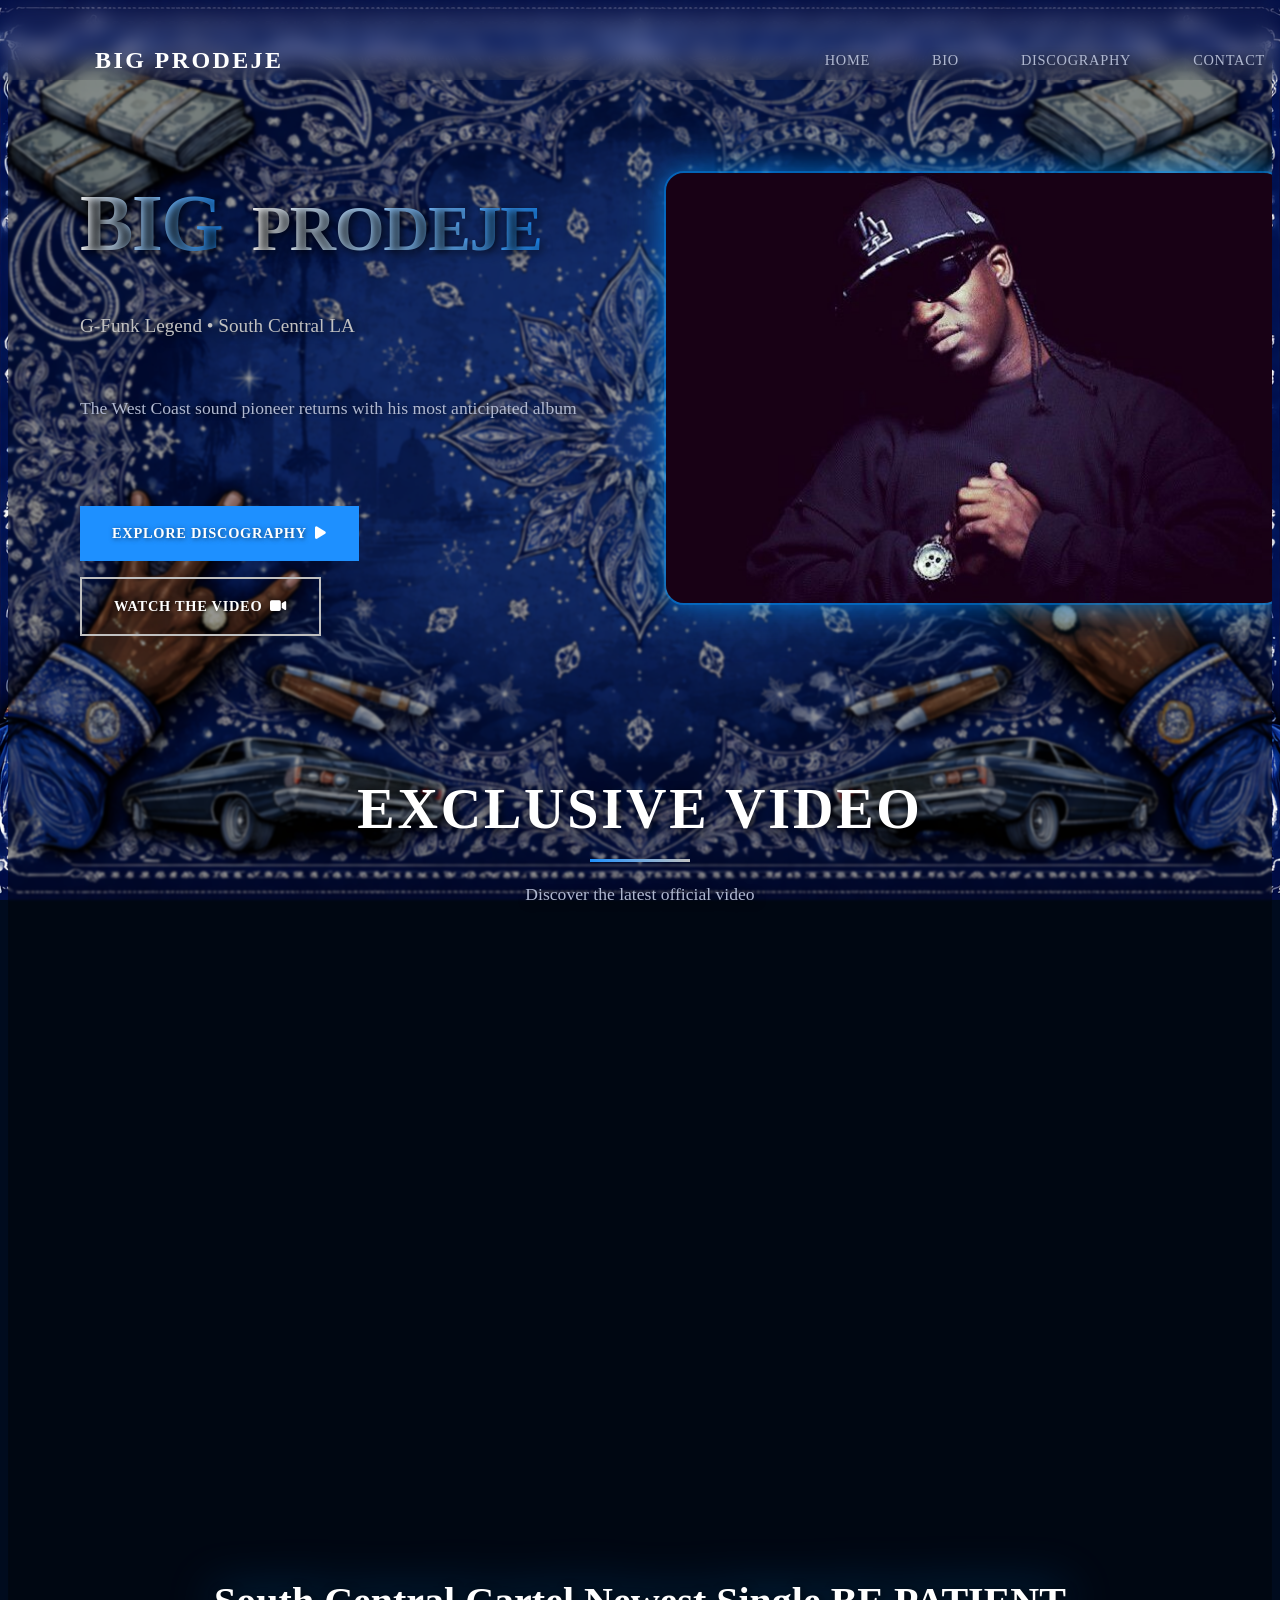
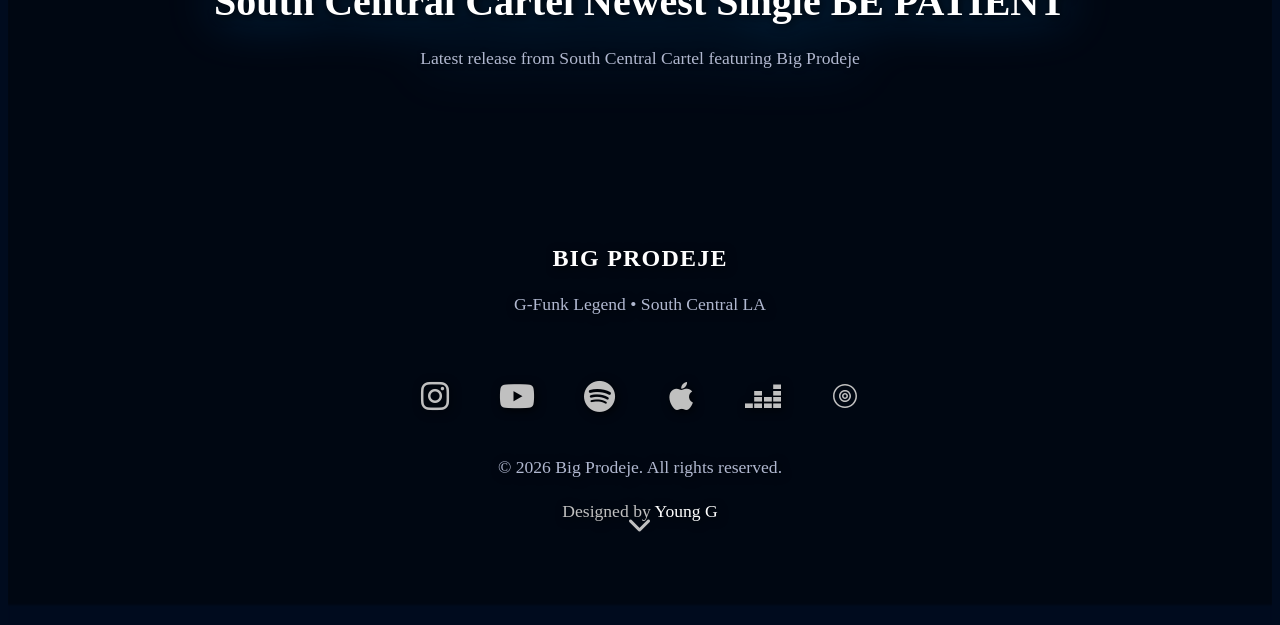
==== commit ffaf4deb: "Ajout de la section Singles et Remixes S.C.C. terminée" ====
--- a/index.html
+++ b/index.html
@@ -50,7 +50,7 @@
                     </p>
                     <div class="hero-cta">
                         <a href="discography.html" class="btn btn-primary">
-                            <span>LISTEN TO CARTELIFORNIA</span>
+                            <span>EXPLORE DISCOGRAPHY</span>
                             <i class="fas fa-play"></i>
                         </a>
                         <a href="#featured-video" class="btn btn-secondary">
@@ -81,8 +81,8 @@
                 <div class="video-frame">
                     <div class="video-border">
                         <div class="video-wrapper">
-                            <iframe src="https://www.youtube.com/embed/9baN-PIfffk" 
-                                    title="Big Prodeje - Cartelifornia" 
+                            <iframe src="https://www.youtube.com/embed/Q6xF34zeaSA" 
+                                    title="South Central Cartel - Be Patient" 
                                     frameborder="0" 
                                     allow="accelerometer; autoplay; clipboard-write; encrypted-media; gyroscope; picture-in-picture" 
                                     allowfullscreen>
@@ -91,8 +91,8 @@
                     </div>
                 </div>
                 <div class="video-info">
-                    <h3>"CARTELIFORNIA" - OFFICIAL VIDEO</h3>
-                    <p>Authentic West Coast sound with modern G-Funk influences</p>
+                    <h3>South Central Cartel Newest Single BE PATIENT</h3>
+                    <p>Latest release from South Central Cartel featuring Big Prodeje</p>
                 </div>
             </div>
         </div>
@@ -108,22 +108,22 @@
                 </div>
 
                 <div class="footer-social">
-                    <a href="https://www.instagram.com/bigprodeje/" class="social-icon" target="_blank">
+                    <a href="https://www.instagram.com/bigprodeje/" class="social-icon" target="_blank" rel="noopener noreferrer">
                         <i class="fab fa-instagram"></i>
                     </a>
-                    <a href="https://www.youtube.com/channel/UCv54OwMCpAbPnlm2bp1Xc9g" class="social-icon" target="_blank">
+                    <a href="https://www.youtube.com/channel/UCv54OwMCpAbPnlm2bp1Xc9g" class="social-icon" target="_blank" rel="noopener noreferrer">
                         <i class="fab fa-youtube"></i>
                     </a>
-                    <a href="https://open.spotify.com/intl-fr/artist/6XwaOep4VWFekGwu11A1kE?si=ycbDwDVSTGCE3lKC9Y5vXw" class="social-icon" target="_blank">
+                    <a href="https://open.spotify.com/intl-fr/artist/6XwaOep4VWFekGwu11A1kE?si=ycbDwDVSTGCE3lKC9Y5vXw" class="social-icon" target="_blank" rel="noopener noreferrer">
                         <i class="fab fa-spotify"></i>
                     </a>
-                    <a href="https://music.apple.com/fr/artist/big-prodeje/283081811" class="social-icon" target="_blank">
+                    <a href="https://music.apple.com/fr/artist/big-prodeje/283081811" class="social-icon" target="_blank" rel="noopener noreferrer">
                         <i class="fab fa-apple"></i>
                     </a>
-                    <a href="https://www.deezer.com/fr/artist/532885" class="social-icon" target="_blank">
+                    <a href="https://www.deezer.com/fr/artist/532885" class="social-icon" target="_blank" rel="noopener noreferrer">
                         <i class="fab fa-deezer"></i>
                     </a>
-                    <a href="https://tidal.com/artist/4132831" class="social-icon" target="_blank">
+                    <a href="https://tidal.com/artist/4132831" class="social-icon" target="_blank" rel="noopener noreferrer">
                         <svg class="tidal-icon" width="24" height="24" viewBox="0 0 24 24" fill="currentColor">
                             <path d="M12 0C5.373 0 0 5.373 0 12s5.373 12 12 12 12-5.373 12-12S18.627 0 12 0zm0 22.5C6.201 22.5 1.5 17.799 1.5 12S6.201 1.5 12 1.5 22.5 6.201 22.5 12 17.799 22.5 12 22.5z"/>
                             <path d="M12 6c-3.314 0-6 2.686-6 6s2.686 6 6 6 6-2.686 6-6-2.686-6-6-6zm0 10.5c-2.485 0-4.5-2.015-4.5-4.5S9.515 7.5 12 7.5s4.5 2.015 4.5 4.5-2.015 4.5-4.5 4.5z"/>
@@ -134,7 +134,7 @@
 
                 <div class="footer-credits">
                     <p>© 2026 Big Prodeje. All rights reserved.</p>
-                    <p class="designer-credit">Designed by <a href="https://younggwestcoastbeatmaker.com/" target="_blank">Young G</a></p>
+                    <p class="designer-credit">Designed by <a href="https://younggwestcoastbeatmaker.com/" target="_blank" rel="noopener noreferrer">Young G</a></p>
                 </div>
             </div>
         </div>
--- a/css/style.css
+++ b/css/style.css
@@ -2645,3 +2645,176 @@
     transform-box: border-box !important;
 }
 
+/* ============================================
+   SOUTH CENTRAL CARTEL LEGACY SECTION
+   ============================================ */
+
+#scc-legacy {
+    padding: 80px 0;
+    position: relative;
+    z-index: 2;
+}
+
+.section-title.neon-blue {
+    background: linear-gradient(90deg, #00FFFF 0%, #0080FF 50%, #00FFFF 100%);
+    -webkit-background-clip: text;
+    -webkit-text-fill-color: transparent;
+    background-clip: text;
+    text-shadow: 
+        0 0 10px rgba(0, 200, 255, 0.5),
+        0 0 20px rgba(0, 150, 255, 0.3),
+        0 0 30px rgba(0, 100, 255, 0.2);
+    text-align: center;
+    font-size: 3.5rem;
+    margin-bottom: 1rem;
+}
+
+#scc-legacy .section-title.neon-blue {
+    /* Inherits all styles from .section-title.neon-blue */
+}
+
+#scc-legacy .section-subtitle {
+    text-align: center;
+    color: var(--silver-primary);
+    font-size: 1.2rem;
+    margin-bottom: 3rem;
+}
+
+.scc-grid {
+    display: grid;
+    grid-template-columns: repeat(3, 1fr);
+    gap: var(--spacing-md);
+    margin-top: var(--spacing-lg);
+}
+
+#scc-legacy .album-card {
+    background: rgba(255, 255, 255, 0.05) !important;
+    backdrop-filter: blur(10px) !important;
+    border: 1px solid rgba(255, 255, 255, 0.1) !important;
+    border-radius: 20px !important;
+    padding: 15px;
+    box-shadow: 0 10px 30px rgba(0, 0, 0, 0.5) !important;
+    transition: transform 0.3s ease, box-shadow 0.3s ease !important;
+}
+
+#scc-legacy .album-card:hover {
+    transform: translateY(-5px) !important;
+    box-shadow: 0 15px 40px rgba(0, 0, 0, 0.7) !important;
+    border: 1px solid rgba(255, 255, 255, 0.2) !important;
+}
+
+#scc-legacy .album-card iframe {
+    border-radius: 12px;
+    width: 100%;
+    height: 352px;
+    border: none;
+}
+
+/* Fade-in animation for SCC cards */
+#scc-legacy .album-card.fade-in {
+    opacity: 0;
+    transform: translateY(20px);
+    transition: opacity 0.8s ease, transform 0.8s ease;
+}
+
+#scc-legacy .album-card.fade-in.animated {
+    opacity: 1;
+    transform: translateY(0);
+}
+
+/* Stagger animation delays for SCC cards */
+#scc-legacy .album-card.fade-in:nth-child(1) { transition-delay: 0.1s; }
+#scc-legacy .album-card.fade-in:nth-child(2) { transition-delay: 0.2s; }
+#scc-legacy .album-card.fade-in:nth-child(3) { transition-delay: 0.3s; }
+#scc-legacy .album-card.fade-in:nth-child(4) { transition-delay: 0.4s; }
+#scc-legacy .album-card.fade-in:nth-child(5) { transition-delay: 0.5s; }
+#scc-legacy .album-card.fade-in:nth-child(6) { transition-delay: 0.6s; }
+#scc-legacy .album-card.fade-in:nth-child(7) { transition-delay: 0.7s; }
+#scc-legacy .album-card.fade-in:nth-child(8) { transition-delay: 0.8s; }
+#scc-legacy .album-card.fade-in:nth-child(9) { transition-delay: 0.9s; }
+#scc-legacy .album-card.fade-in:nth-child(10) { transition-delay: 1.0s; }
+#scc-legacy .album-card.fade-in:nth-child(11) { transition-delay: 1.1s; }
+#scc-legacy .album-card.fade-in:nth-child(12) { transition-delay: 1.2s; }
+
+/* Responsive adjustments */
+@media (max-width: 1024px) {
+    .scc-grid {
+        grid-template-columns: repeat(2, 1fr);
+    }
+}
+
+@media (max-width: 768px) {
+    .section-title.neon-blue {
+        font-size: 2.5rem;
+    }
+    
+    .scc-grid {
+        grid-template-columns: 1fr;
+    }
+}
+
+@media (max-width: 480px) {
+    .section-title.neon-blue {
+        font-size: 2rem;
+    }
+}
+
+/* S.C.C. Singles & Remixes Section */
+#scc-singles .section-subtitle {
+    text-align: center;
+    color: var(--silver-primary);
+    font-size: 1.2rem;
+    margin-bottom: 3rem;
+}
+
+#scc-singles .album-card {
+    background: rgba(255, 255, 255, 0.05) !important;
+    backdrop-filter: blur(10px) !important;
+    border: 1px solid rgba(255, 255, 255, 0.1) !important;
+    border-radius: 20px !important;
+    padding: 15px;
+    box-shadow: 0 10px 30px rgba(0, 0, 0, 0.5) !important;
+    transition: transform 0.3s ease, box-shadow 0.3s ease !important;
+}
+
+#scc-singles .album-card:hover {
+    transform: translateY(-5px) !important;
+    box-shadow: 0 15px 40px rgba(0, 0, 0, 0.7) !important;
+    border: 1px solid rgba(255, 255, 255, 0.2) !important;
+}
+
+#scc-singles .album-card iframe {
+    border-radius: 12px;
+    width: 100%;
+    height: 352px;
+    border: none;
+}
+
+/* Fade-in animation for SCC singles cards */
+#scc-singles .album-card.fade-in {
+    opacity: 0;
+    transform: translateY(20px);
+    transition: opacity 0.8s ease, transform 0.8s ease;
+}
+
+#scc-singles .album-card.fade-in.animated {
+    opacity: 1;
+    transform: translateY(0);
+}
+
+/* Stagger animation delays for SCC singles cards */
+#scc-singles .album-card.fade-in:nth-child(1) { transition-delay: 0.1s; }
+#scc-singles .album-card.fade-in:nth-child(2) { transition-delay: 0.2s; }
+#scc-singles .album-card.fade-in:nth-child(3) { transition-delay: 0.3s; }
+#scc-singles .album-card.fade-in:nth-child(4) { transition-delay: 0.4s; }
+#scc-singles .album-card.fade-in:nth-child(5) { transition-delay: 0.5s; }
+#scc-singles .album-card.fade-in:nth-child(6) { transition-delay: 0.6s; }
+#scc-singles .album-card.fade-in:nth-child(7) { transition-delay: 0.7s; }
+#scc-singles .album-card.fade-in:nth-child(8) { transition-delay: 0.8s; }
+#scc-singles .album-card.fade-in:nth-child(9) { transition-delay: 0.9s; }
+#scc-singles .album-card.fade-in:nth-child(10) { transition-delay: 1.0s; }
+#scc-singles .album-card.fade-in:nth-child(11) { transition-delay: 1.1s; }
+
+/* Responsive adjustments for SCC singles */
+/* Note: .section-title.neon-blue responsive styles are already defined above */
+
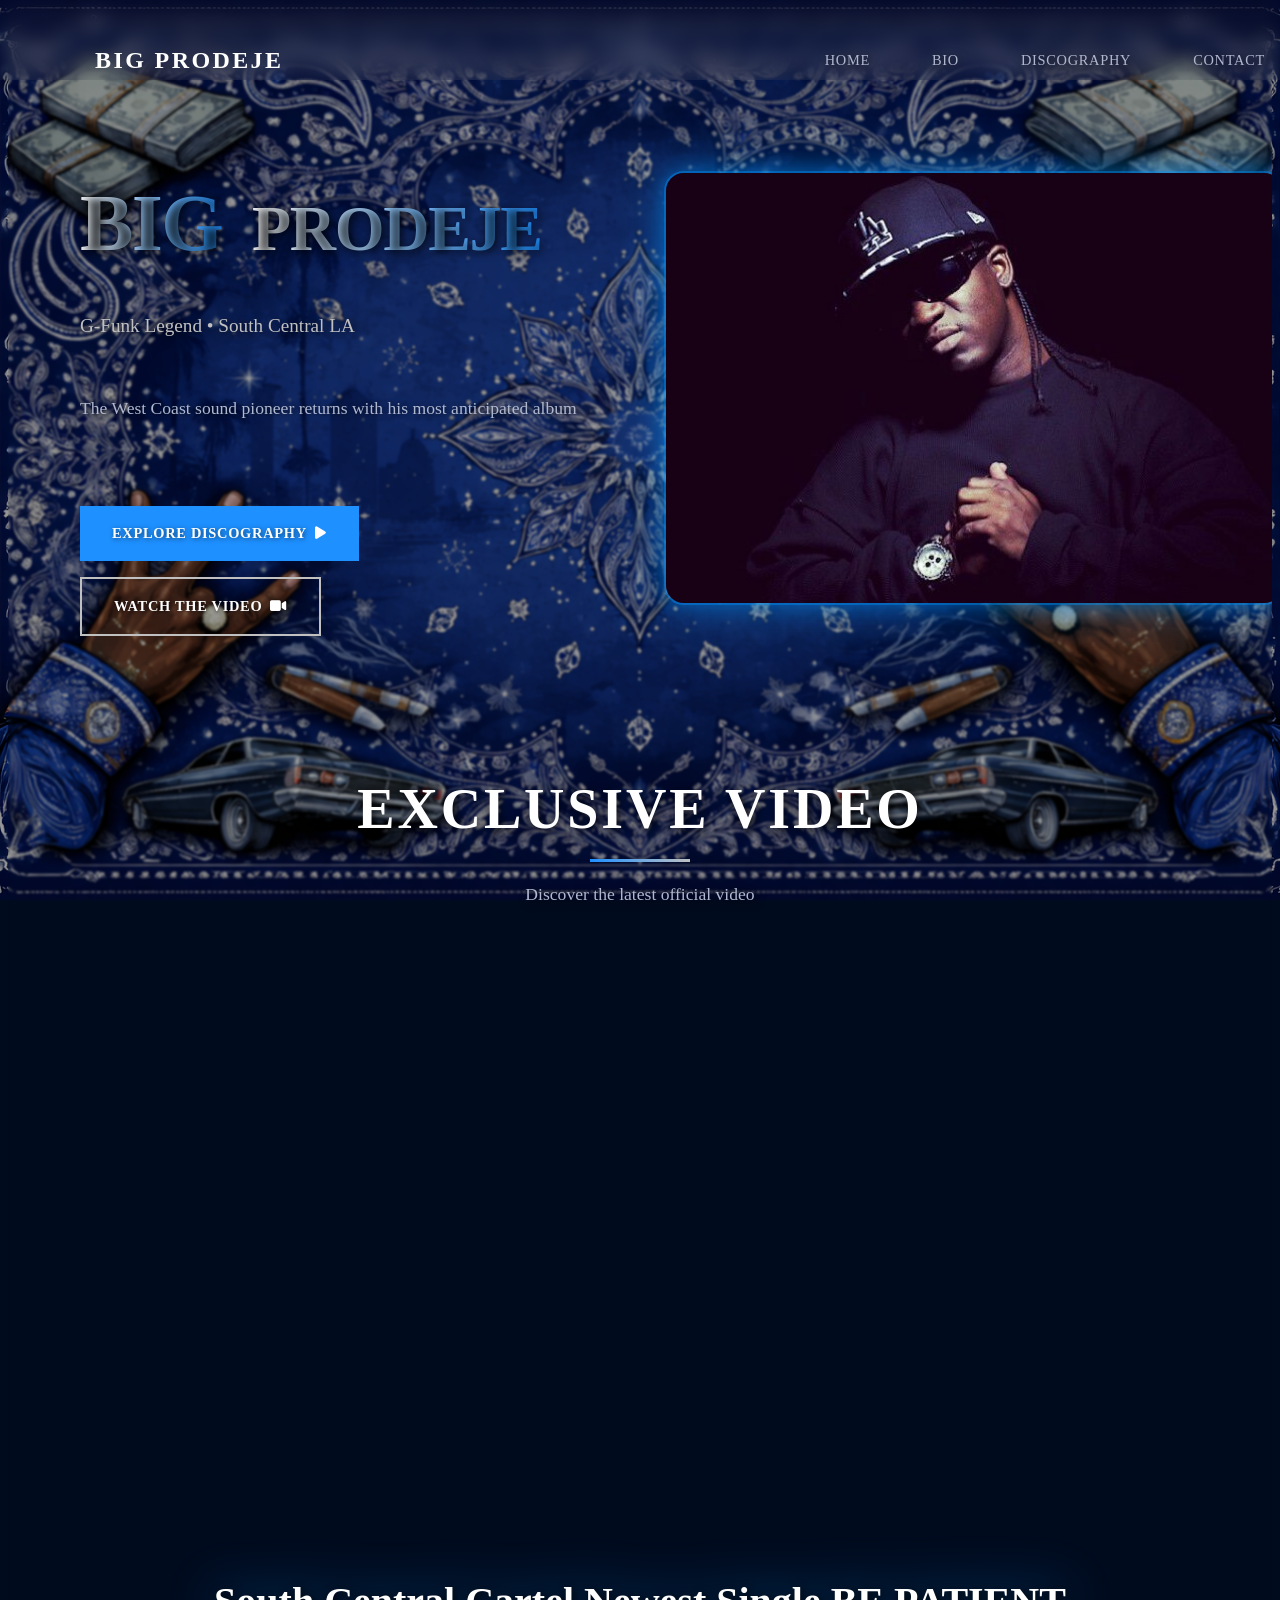
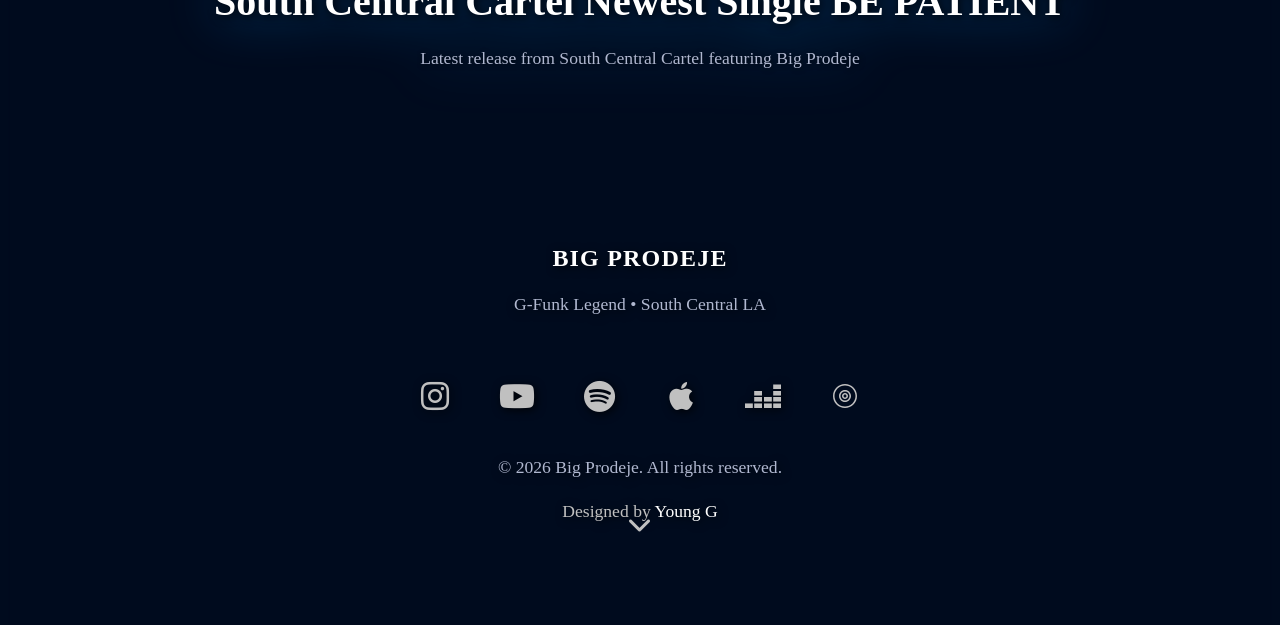
==== commit 0f7daf97: "Nettoyage des fichiers de test et fix final design" ====
--- a/index.html
+++ b/index.html
@@ -143,5 +143,6 @@
 
 
     <script src="js/script.js"></script>
+    
 </body>
 </html>
--- a/css/style.css
+++ b/css/style.css
@@ -112,7 +112,7 @@
 
 body::before {
     content: '';
-    position: absolute;
+    position: fixed; /* 👈 ON CHANGE "absolute" PAR "fixed" */
     top: 0;
     left: 0;
     width: 100%;
@@ -2818,3 +2818,263 @@
 /* Responsive adjustments for SCC singles */
 /* Note: .section-title.neon-blue responsive styles are already defined above */
 
+/* ============================================
+/* ============================================
+   🔥 LE VRAI FIX MOBILE (PARDON POUR LE BUG)
+   ============================================ */
+
+@media (max-width: 768px) {
+    /* 1. ANTI-DÉBORDEMENT */
+    html, body {
+        max-width: 100vw !important;
+        overflow-x: hidden !important;
+    }
+    *, *::before, *::after {
+        box-sizing: border-box !important;
+        max-width: 100vw !important;
+    }
+
+    /* 2. LE HEADER (Lui seul est fixe) */
+    header, .navbar {
+        position: fixed !important;
+        top: 0 !important;
+        left: 0 !important;
+        width: 100vw !important;
+        height: 70px !important;
+        background: rgba(0, 11, 30, 0.98) !important;
+        z-index: 99990 !important;
+        padding: 0 !important;
+        display: block !important;
+    }
+
+    /* 3. LE CONTENEUR INTERNE (Garde l'alignement propre) */
+    header .container, .navbar .container, .nav-container {
+        position: relative !important; /* PAS DE FIXED ICI */
+        width: 100% !important;
+        height: 100% !important;
+        display: flex !important;
+        flex-direction: row !important;
+        justify-content: space-between !important;
+        align-items: center !important;
+        padding: 0 15px !important;
+    }
+
+    /* 4. LE LOGO ET LE BOUTON (Au premier plan) */
+    .logo, .navbar-brand {
+        position: relative !important;
+        z-index: 99999 !important;
+        font-size: 1.2rem !important;
+        margin: 0 !important;
+    }
+
+    .menu-toggle {
+        display: flex !important;
+        position: relative !important;
+        z-index: 99999 !important; /* Passe au-dessus du menu */
+        pointer-events: auto !important; /* FORCE LE CLIC */
+        cursor: pointer !important;
+        align-items: center !important;
+        justify-content: center !important;
+        width: 45px !important;
+        height: 45px !important;
+        margin: 0 !important;
+        background: transparent !important;
+        border: 1px solid white !important;
+        color: white !important;
+        border-radius: 8px !important;
+    }
+
+    /* 5. LE TIROIR DÉROULANT */
+    .navbar .nav-links, header .nav-links {
+        display: none !important;
+    }
+
+    .navbar .nav-links.active, header .nav-links.active {
+        display: flex !important;
+        flex-direction: column !important; /* Force la verticale */
+        position: absolute !important; /* S'accroche sous le header */
+        top: 70px !important;
+        left: 0 !important;
+        width: 100vw !important;
+        background: rgba(0, 11, 30, 0.98) !important;
+        z-index: 99980 !important; /* Sous le bouton mais sur le site */
+        padding: 10px 0 20px 0 !important;
+        margin: 0 !important;
+        border-bottom: 2px solid rgba(30, 144, 255, 0.5) !important;
+        box-shadow: 0 15px 30px rgba(0,0,0,0.8) !important;
+    }
+
+    .navbar .nav-links.active a, header .nav-links.active a {
+        display: block !important;
+        width: 100% !important;
+        text-align: center !important;
+        padding: 15px !important;
+        margin: 0 !important;
+        font-size: 1.3rem !important;
+        border-bottom: 1px solid rgba(255, 255, 255, 0.05) !important;
+    }
+
+    /* 6. CENTRAGE S25 (Le reste de la page) */
+    main, .main-content, .hero {
+        margin-top: 70px !important;
+    }
+    
+    .hero-container, .container {
+        padding-left: 15px !important;
+        padding-right: 15px !important;
+    }
+
+    .hero-title {
+        display: flex !important;
+        flex-direction: column !important;
+        align-items: center !important;
+        margin-bottom: 1.5rem !important;
+    }
+
+    .hero-title .title-line {
+        display: block !important;
+        text-align: center !important;
+        white-space: normal !important;
+        margin: 0 !important;
+    }
+
+    .hero-title .title-line:first-child { font-size: 3.2rem !important; line-height: 1 !important; }
+    .hero-title .title-line:last-child { font-size: 2.5rem !important; line-height: 1 !important; }
+
+    .hero-cta {
+        display: flex !important;
+        flex-direction: column !important;
+        align-items: center !important;
+        width: 100% !important;
+        gap: 15px !important;
+    }
+
+    .hero-cta .btn {
+        width: 100% !important;
+        max-width: 280px !important;
+        margin: 0 !important;
+        justify-content: center !important;
+    }
+}
+/* ============================================
+   🔥 FIX SPÉCIFIQUE : CENTRAGE PAGE BIO MOBILE
+   ============================================ */
+
+@media (max-width: 768px) {
+    /* 1. On centre la boîte principale et son contenu */
+    .bio-container, .bio-content, .bio-text, .magazine-header {
+        display: flex !important;
+        flex-direction: column !important;
+        align-items: center !important;
+        text-align: center !important;
+        width: 100% !important;
+        padding: 10px !important;
+        box-sizing: border-box !important;
+    }
+
+    /* 2. On dompte le texte géant "THE ARCHITECT" */
+    .magazine-headline {
+        font-size: 2.2rem !important; /* Taille réduite pour téléphone */
+        line-height: 1.2 !important;
+        text-align: center !important;
+        white-space: normal !important; /* Autorise le retour à la ligne */
+        word-wrap: break-word !important; /* Coupe les mots trop longs si besoin */
+        margin-bottom: 10px !important;
+        width: 100% !important;
+    }
+
+    /* 3. On centre le sous-titre "30 years of..." */
+    .magazine-subtitle {
+        font-size: 1.2rem !important;
+        text-align: center !important;
+    }
+
+    /* 4. On centre la petite barre bleue de séparation */
+    .magazine-divider {
+        margin: 20px auto !important; /* Le "auto" gauche/droite centre la ligne */
+    }
+
+    /* 5. On centre tous les paragraphes de texte en dessous */
+    .magazine-content, .magazine-section, .magazine-intro {
+        display: flex !important;
+        flex-direction: column !important;
+        align-items: center !important;
+        text-align: center !important;
+        width: 100% !important;
+    }
+
+    .lead-paragraph, .magazine-section p {
+        text-align: center !important;
+        width: 100% !important;
+    }
+
+    /* 6. On empile les petits encarts (Billboard, 30 Years, etc.) proprement */
+    .magazine-highlights {
+        display: flex !important;
+        flex-direction: column !important;
+        align-items: center !important;
+        gap: 25px !important;
+        width: 100% !important;
+    }
+
+    .highlight-card {
+        display: flex !important;
+        flex-direction: column !important; /* L'icône passe au-dessus du texte */
+        align-items: center !important;
+        text-align: center !important;
+    }
+}
+/* ============================================
+   🌊 FIX GLOBAL : VOILE PLEIN ÉCRAN (S25)
+   ============================================ */
+
+@media (max-width: 768px) {
+    /* 1. On s'assure que rien ne bloque sur les bords du site */
+    html, body {
+        padding: 0 !important;
+        margin: 0 !important;
+        width: 100% !important;
+        overflow-x: hidden !important;
+    }
+
+    /* 2. On force TOUS les voiles et textures à coller aux bords */
+    .hero-overlay, 
+    .bio-texture, 
+    .smoke-bg, 
+    .page-hero::before,
+    section::before {
+        left: 0 !important;
+        right: 0 !important;
+        width: 100vw !important; /* vw = largeur totale de la vue */
+        margin-left: 0 !important;
+        margin-right: 0 !important;
+        position: absolute !important;
+    }
+
+    /* 3. On vérifie la section bio spécifiquement */
+    .biography-page, .page-hero {
+        padding-left: 0 !important;
+        padding-right: 0 !important;
+    }
+}
+
+@media (max-width: 768px) {
+    /* 1. On organise les icônes en ligne qui revient à la ligne (Wrap) */
+    .streaming-links {
+        display: flex !important;
+        flex-direction: row !important; /* On repasse en ligne */
+        flex-wrap: wrap !important;     /* On autorise le passage à la ligne */
+        justify-content: center !important;
+        gap: 20px !important;           /* Espace entre les icônes */
+        padding: 20px !important;
+        width: 100% !important;
+    }
+
+    /* 2. On ajuste la taille pour qu'elles soient bien visibles mais pas géantes */
+    .streaming-btn {
+        width: 55px !important;
+        height: 55px !important;
+        font-size: 1.4rem !important;
+        margin: 0 !important; /* On enlève les marges qui pourraient décentrer */
+    }
+}
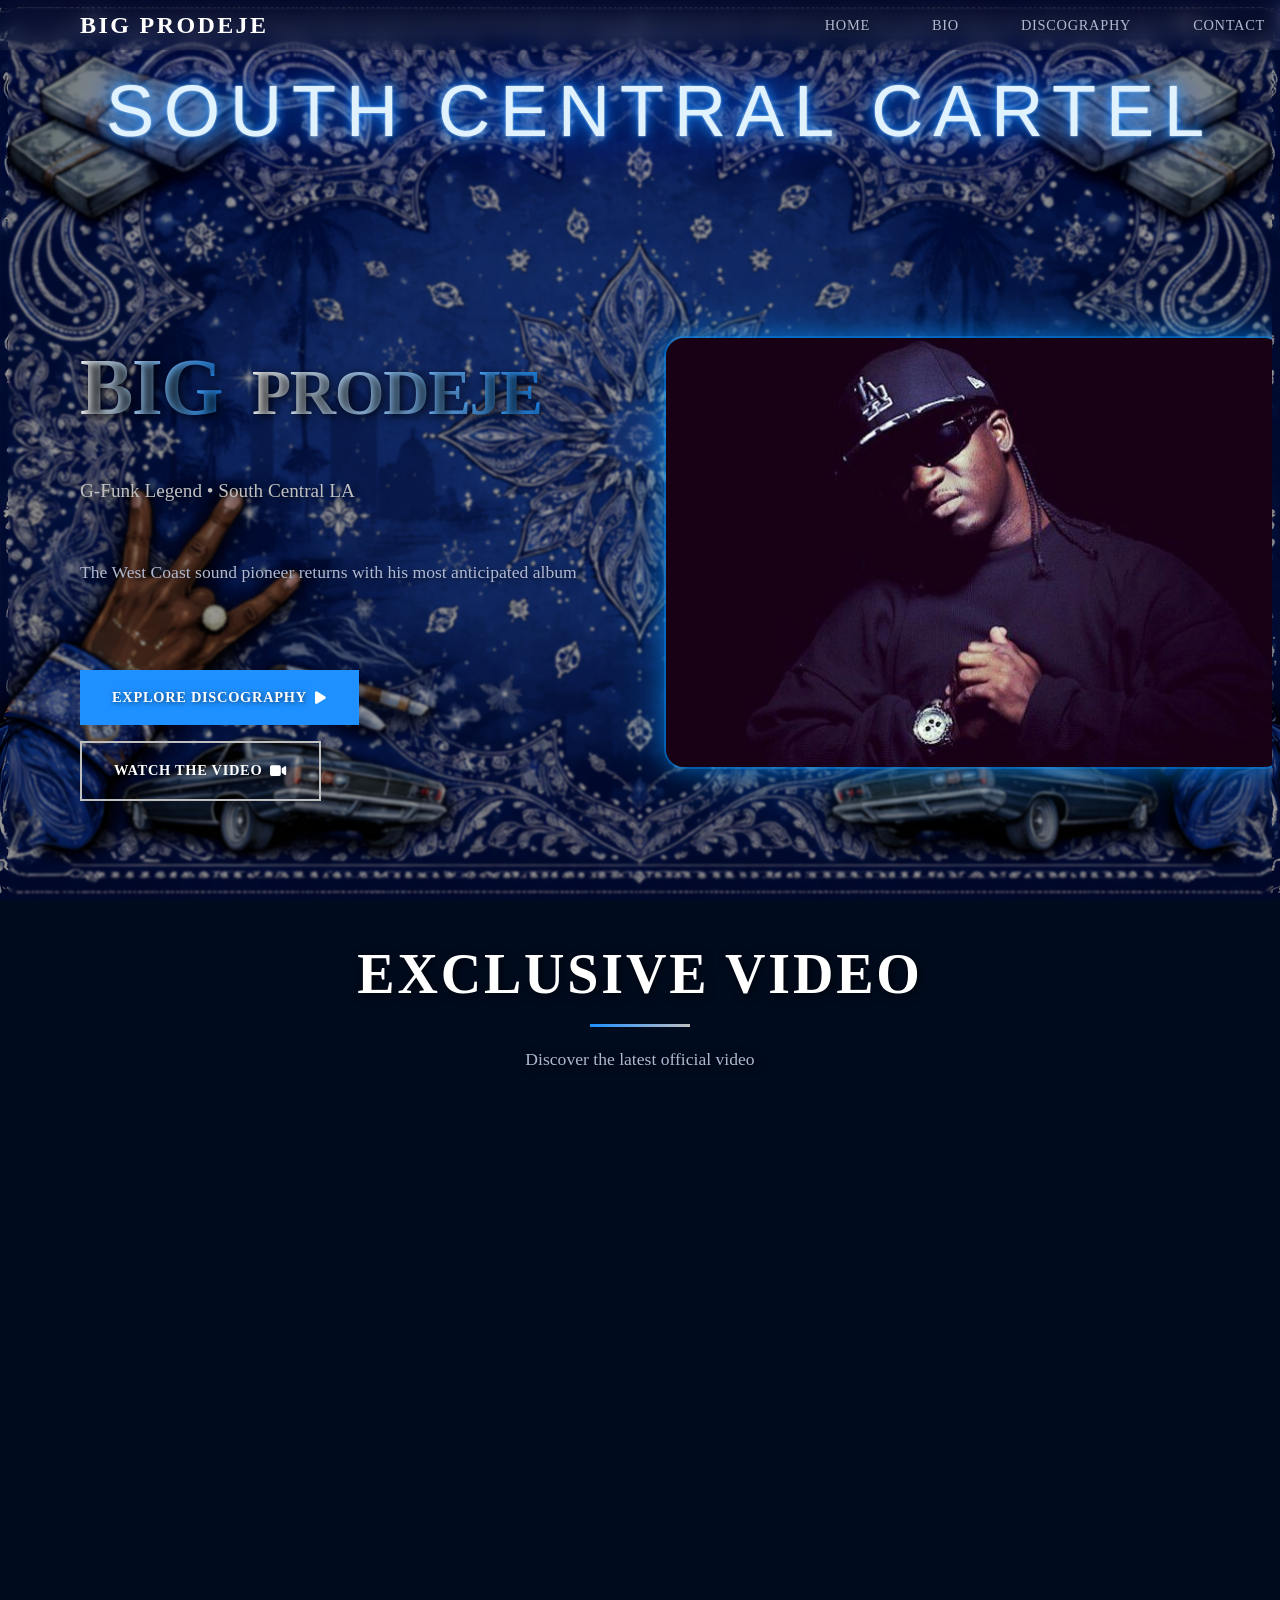
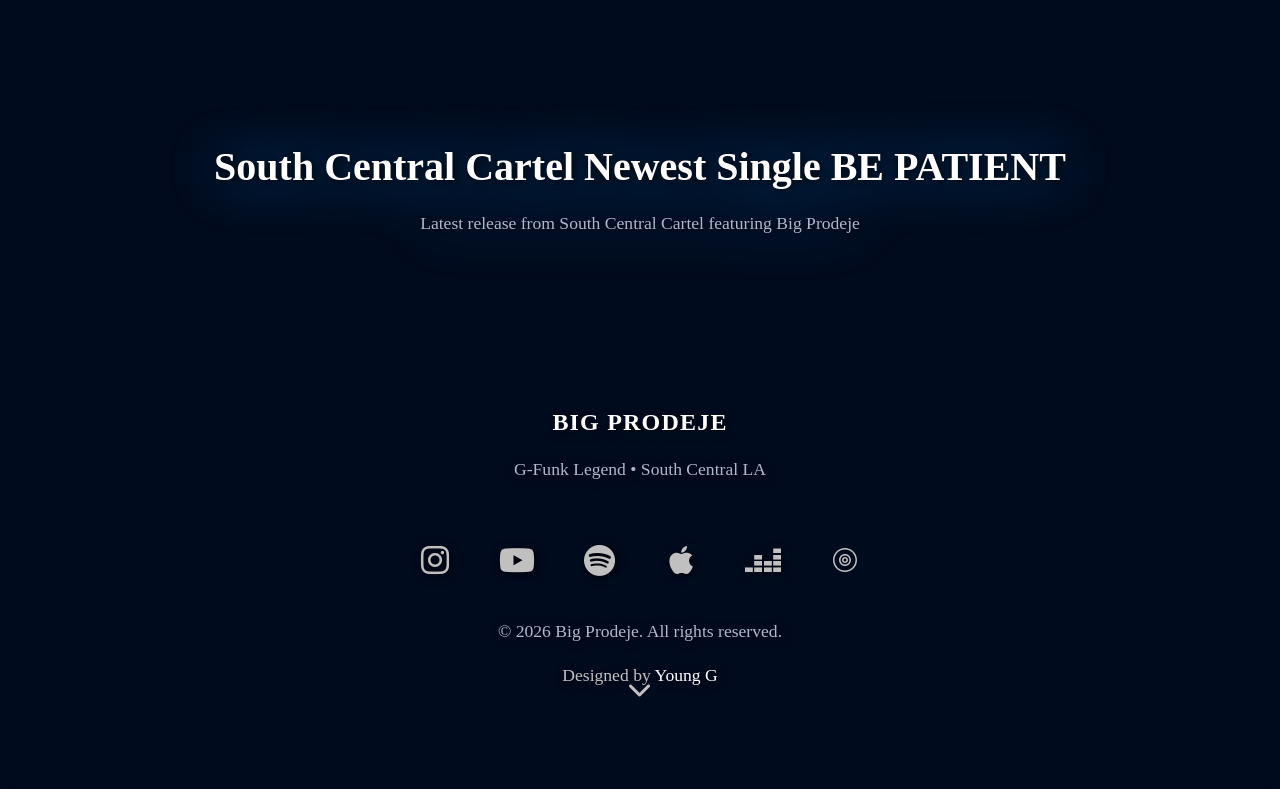
==== commit bfae186e: "Fix centrage du header et optimisation mobile" ====
--- a/index.html
+++ b/index.html
@@ -29,6 +29,11 @@
             </button>
         </div>
     </nav>
+
+    <!-- Neon Banner -->
+    <div class="pro-neon-container">
+        <h2 class="pro-neon-text">SOUTH CENTRAL CARTEL</h2>
+    </div>
 
     <!-- Hero Section -->
     <section class="hero">
--- a/css/style.css
+++ b/css/style.css
@@ -2169,6 +2169,302 @@
     width: 20px;
 }
 
+/* Contact Image - Framed like homepage hero */
+.contact-image-wrapper {
+    display: flex;
+    justify-content: center;
+    align-items: center;
+    padding: 20px 0;
+}
+
+.contact-image-frame {
+    max-width: 700px;
+    width: 100%;
+}
+
+.contact-image-frame img {
+    width: 100%;
+    height: auto;
+    object-fit: contain;
+    border-radius: 20px;
+    filter: drop-shadow(0 0 25px rgba(0, 150, 255, 0.4));
+    max-height: 500px;
+    display: block;
+    border: 2px solid rgba(0, 150, 255, 0.5);
+    box-shadow: 0 0 20px rgba(0, 150, 255, 0.4), inset 0 0 15px rgba(255, 255, 255, 0.1);
+    transition: all 0.3s ease;
+}
+
+.contact-image-frame img:hover {
+    filter: drop-shadow(0 0 35px rgba(0, 150, 255, 0.8));
+    transform: scale(1.05);
+    border: 2px solid rgba(0, 200, 255, 0.7);
+    box-shadow: 0 0 30px rgba(0, 150, 255, 0.6), inset 0 0 20px rgba(255, 255, 255, 0.2);
+}
+
+/* Contact Emails Section */
+.contact-emails-section {
+    padding: var(--spacing-xl) 0;
+}
+
+.contact-emails-grid {
+    display: grid;
+    grid-template-columns: repeat(2, 1fr);
+    gap: var(--spacing-lg);
+    max-width: 900px;
+    margin: 0 auto;
+}
+
+.contact-email-card {
+    background: rgba(255, 255, 255, 0.05);
+    backdrop-filter: blur(5px);
+    -webkit-backdrop-filter: blur(5px);
+    border: 1px solid rgba(0, 150, 255, 0.3);
+    border-radius: 20px;
+    padding: 40px 30px;
+    text-align: center;
+    transition: all 0.3s ease;
+}
+
+.contact-email-card:hover {
+    transform: translateY(-5px);
+    border-color: rgba(0, 150, 255, 0.6);
+    box-shadow: 0 10px 30px rgba(0, 150, 255, 0.2);
+}
+
+.contact-email-icon {
+    font-size: 2.5rem;
+    color: var(--primary-accent);
+    margin-bottom: var(--spacing-md);
+}
+
+.contact-email-card h3 {
+    font-family: var(--font-subheading);
+    font-size: 1.3rem;
+    margin-bottom: var(--spacing-sm);
+    color: var(--text-primary);
+    letter-spacing: 0.05em;
+}
+
+.contact-email-desc {
+    color: var(--text-secondary);
+    font-size: 0.95rem;
+    margin-bottom: var(--spacing-md);
+    line-height: 1.5;
+}
+
+.contact-email-link {
+    display: inline-block;
+    font-size: 1.4rem;
+    font-weight: 700;
+    color: var(--primary-accent);
+    text-decoration: none;
+    padding: 12px 24px;
+    border: 2px solid rgba(0, 150, 255, 0.4);
+    border-radius: 12px;
+    transition: all 0.3s ease;
+    word-break: break-all;
+}
+
+.contact-email-link:hover {
+    background: rgba(0, 150, 255, 0.1);
+    border-color: var(--primary-accent);
+    box-shadow: 0 0 20px rgba(0, 150, 255, 0.3);
+    transform: scale(1.05);
+}
+
+@media (max-width: 768px) {
+    .contact-emails-grid {
+        grid-template-columns: 1fr;
+    }
+    
+    .contact-email-link {
+        font-size: 1.1rem;
+        padding: 10px 18px;
+    }
+    
+    .contact-image-frame {
+        max-width: 100%;
+    }
+}
+
+/* ============================================ 
+    BIO GALLERY CAROUSEL - SINGLE IMAGE SHOWCASE 
+    ============================================ */ 
+ 
+ .bio-gallery-section { 
+     padding: var(--spacing-xl) 0; 
+     background: transparent !important; 
+ } 
+ 
+ .bio-gallery-carousel { 
+     position: relative; 
+     max-width: 850px; 
+     margin: 0 auto; 
+     overflow: hidden !important; 
+     padding: 0 !important; 
+     border-radius: 12px; 
+     background: rgba(0, 11, 30, 0.4); 
+     backdrop-filter: blur(10px); 
+     border: 1px solid rgba(255, 255, 255, 0.05); 
+     box-shadow: 0 20px 50px rgba(0, 0, 0, 0.5); 
+ } 
+ 
+ .bio-gallery-track { 
+     display: flex; 
+     transition: transform 0.6s cubic-bezier(0.25, 1, 0.5, 1); 
+     width: 100% !important; 
+     margin: 0 !important; 
+     padding: 0 !important; 
+ } 
+ 
+ .bio-gallery-slide { 
+     min-width: 100% !important; 
+     width: 100% !important; 
+     flex: 0 0 100% !important; 
+     display: flex; 
+     justify-content: center; 
+     align-items: center; 
+     padding: 20px !important; 
+     box-sizing: border-box !important; 
+ } 
+ 
+ .bio-gallery-frame { 
+     width: 100%; 
+     position: relative; 
+     display: flex; 
+     justify-content: center; 
+ } 
+ 
+ .bio-gallery-frame img { 
+     max-width: 100%; 
+     height: auto; 
+     max-height: 600px; 
+     object-fit: contain; 
+     border-radius: 8px; 
+     border: 1px solid rgba(192, 192, 192, 0.2); 
+     box-shadow: 0 10px 30px rgba(0, 0, 0, 0.6); 
+     transition: transform 0.4s ease; 
+     background: #000; 
+ } 
+ 
+ .bio-gallery-frame img:hover { 
+     transform: scale(1.02); 
+     border-color: rgba(30, 144, 255, 0.4); 
+     box-shadow: 0 15px 40px rgba(0, 0, 0, 0.8), 0 0 20px rgba(30, 144, 255, 0.2); 
+ } 
+ 
+ .gallery-nav { 
+     position: absolute; 
+     top: 50%; 
+     transform: translateY(-50%); 
+     background: rgba(0, 11, 30, 0.8); 
+     color: var(--silver-primary); 
+     border: 1px solid rgba(255, 255, 255, 0.1); 
+     width: 50px; 
+     height: 50px; 
+     border-radius: 50%; 
+     cursor: pointer; 
+     font-size: 1.2rem; 
+     display: flex; 
+     align-items: center; 
+     justify-content: center; 
+     transition: all 0.3s ease; 
+     z-index: 10; 
+     backdrop-filter: blur(5px); 
+ } 
+ 
+ .gallery-nav:hover { 
+     background: rgba(30, 144, 255, 0.2); 
+     color: #fff; 
+     border-color: var(--primary-accent); 
+     transform: translateY(-50%) scale(1.1); 
+ } 
+ 
+ .gallery-prev { left: 15px; } 
+ .gallery-next { right: 15px; } 
+ 
+ .gallery-dots { 
+     display: flex; 
+     justify-content: center; 
+     gap: 12px; 
+     margin-top: 25px; 
+     padding-bottom: 10px; 
+ } 
+ 
+ .gallery-dot { 
+     width: 10px; 
+     height: 10px; 
+     border-radius: 50%; 
+     background: rgba(255, 255, 255, 0.15); 
+     border: none; 
+     cursor: pointer; 
+     transition: all 0.3s ease; 
+ } 
+ 
+ .gallery-dot.active { 
+     background: var(--primary-accent); 
+     transform: scale(1.3); 
+     box-shadow: 0 0 10px rgba(30, 144, 255, 0.6); 
+ } 
+ 
+ .gallery-dot:hover:not(.active) { 
+     background: rgba(255, 255, 255, 0.5); 
+ } 
+ 
+ @media (max-width: 768px) { 
+     .bio-gallery-carousel { 
+         width: 100% !important; 
+         max-width: 100vw !important; 
+         overflow: hidden !important; 
+         padding: 0 !important; 
+         border-radius: 0 !important; 
+     } 
+ 
+     .bio-gallery-track { 
+         display: flex !important; 
+         padding: 0 !important; 
+         margin: 0 !important; 
+         width: 100% !important; 
+     } 
+ 
+     .bio-gallery-slide { 
+         flex: 0 0 100% !important; 
+         min-width: 100% !important; 
+         max-width: 100% !important; 
+         width: 100% !important; 
+         padding: 0 !important; 
+         margin: 0 !important; 
+         box-sizing: border-box !important; 
+     } 
+ 
+     .bio-gallery-frame { 
+         width: 100% !important; 
+         padding: 0 15px !important; 
+         display: flex !important; 
+         justify-content: center !important; 
+         align-items: center !important; 
+     } 
+ 
+     .bio-gallery-frame img { 
+         max-width: 100% !important; 
+         width: auto !important; 
+         height: auto !important; 
+         max-height: 400px !important; 
+         object-fit: contain !important; 
+         border-radius: 8px !important; 
+     } 
+     
+     .gallery-nav { 
+         width: 35px; 
+         height: 35px; 
+         font-size: 1rem; 
+     } 
+     
+     .gallery-prev { left: 5px; } 
+     .gallery-next { right: 5px; } 
+ }
+
 /* Contact Form */
 .contact-form-section {
     background: transparent !important;
@@ -3077,4 +3373,129 @@
         font-size: 1.4rem !important;
         margin: 0 !important; /* On enlève les marges qui pourraient décentrer */
     }
-}+}
+
+/* ============================================ 
+    PRO NEON SIGN - SOUTH CENTRAL CARTEL 
+    ============================================ */ 
+ 
+ .pro-neon-container { 
+     display: flex; 
+     justify-content: center; 
+     align-items: center; 
+     /* On ajoute un gros espace en haut (100px) pour passer sous le menu */ 
+     padding: 100px 20px 20px 20px; 
+     background: transparent; 
+     width: 100%; 
+     position: relative; 
+     z-index: 10; /* Pour s'assurer qu'il passe par-dessus les autres fonds */ 
+ } 
+ 
+ .pro-neon-text { 
+     font-family: 'Oswald', sans-serif; 
+     font-weight: 300; 
+     font-size: clamp(2rem, 6vw, 4.5rem); 
+     color: #e0f2fe; 
+     text-transform: uppercase; 
+     letter-spacing: 10px; 
+     text-align: center; 
+     margin: 0; 
+     
+     text-shadow: 
+         0 0 2px rgba(255, 255, 255, 0.8), 
+         0 0 10px rgba(30, 144, 255, 0.8), 
+         0 0 20px rgba(30, 144, 255, 0.8), 
+         0 0 40px rgba(0, 100, 255, 0.9), 
+         0 0 80px rgba(0, 100, 255, 0.7), 
+         0 0 120px rgba(0, 50, 255, 0.5); 
+         
+     animation: neonFault 4s infinite alternate; 
+ } 
+ 
+ @keyframes neonFault { 
+     0%, 18%, 22%, 25%, 53%, 57%, 100% { 
+         text-shadow: 
+             0 0 2px rgba(255, 255, 255, 0.8), 
+             0 0 10px rgba(30, 144, 255, 0.8), 
+             0 0 20px rgba(30, 144, 255, 0.8), 
+             0 0 40px rgba(0, 100, 255, 0.9), 
+             0 0 80px rgba(0, 100, 255, 0.7), 
+             0 0 120px rgba(0, 50, 255, 0.5); 
+         color: #e0f2fe; 
+     } 
+     20%, 24%, 55% {        
+         text-shadow: none; 
+         color: rgba(30, 144, 255, 0.15); 
+     } 
+ } 
+ 
+ @media (max-width: 768px) { 
+     .pro-neon-text { 
+         letter-spacing: 4px; 
+         font-size: 2.2rem; 
+     } 
+ } 
+ 
+ /* ============================================ 
+     HEADER SLIM FIX - AFFINAGE DE LA BARRE DE NAV 
+     ============================================ */ 
+ 
+ /* Sur PC : On passe de 60px à 45px de hauteur */ 
+ header, .navbar { 
+     height: 45px !important; 
+ } 
+ 
+ /* On remonte un peu le néon pour compenser la barre plus fine */ 
+ .pro-neon-container { 
+     padding: 60px 20px 10px 20px !important; 
+ } 
+ 
+ /* Sur Mobile : On passe de 70px à 55px de hauteur */ 
+ @media (max-width: 768px) { 
+     header, .navbar { 
+         height: 55px !important; 
+     } 
+     
+     /* On ajuste le décalage du contenu pour qu'il ne rentre pas dans la barre */ 
+     main, .main-content, .hero { 
+         margin-top: 55px !important; 
+     } 
+     
+     .navbar .nav-links.active, header .nav-links.active { 
+         top: 55px !important; 
+     } 
+ } 
+ 
+ /* ============================================ 
+     FIX CENTRAGE VERTICAL DU HEADER 
+     ============================================ */ 
+ 
+ header, .navbar { 
+     height: 50px !important; /* Un poil plus grand pour respirer */ 
+     padding-top: 0 !important; /* C'EST ÇA QUI CAUSAIT LE BUG */ 
+     padding-bottom: 0 !important; 
+     display: flex !important; 
+     align-items: center !important; 
+ } 
+ 
+ header .container, .navbar .container, .nav-container { 
+     height: 100% !important; 
+     display: flex !important; 
+     align-items: center !important; 
+     margin: 0 auto !important; 
+ } 
+ 
+ .logo, .navbar-brand, .nav-links { 
+     margin: 0 !important; 
+     padding: 0 !important; 
+     display: flex !important; 
+     align-items: center !important; 
+     height: 100% !important; 
+ } 
+ 
+ .nav-links a { 
+     display: flex !important; 
+     align-items: center !important; 
+     height: 100% !important; 
+     margin: 0 !important; 
+ }
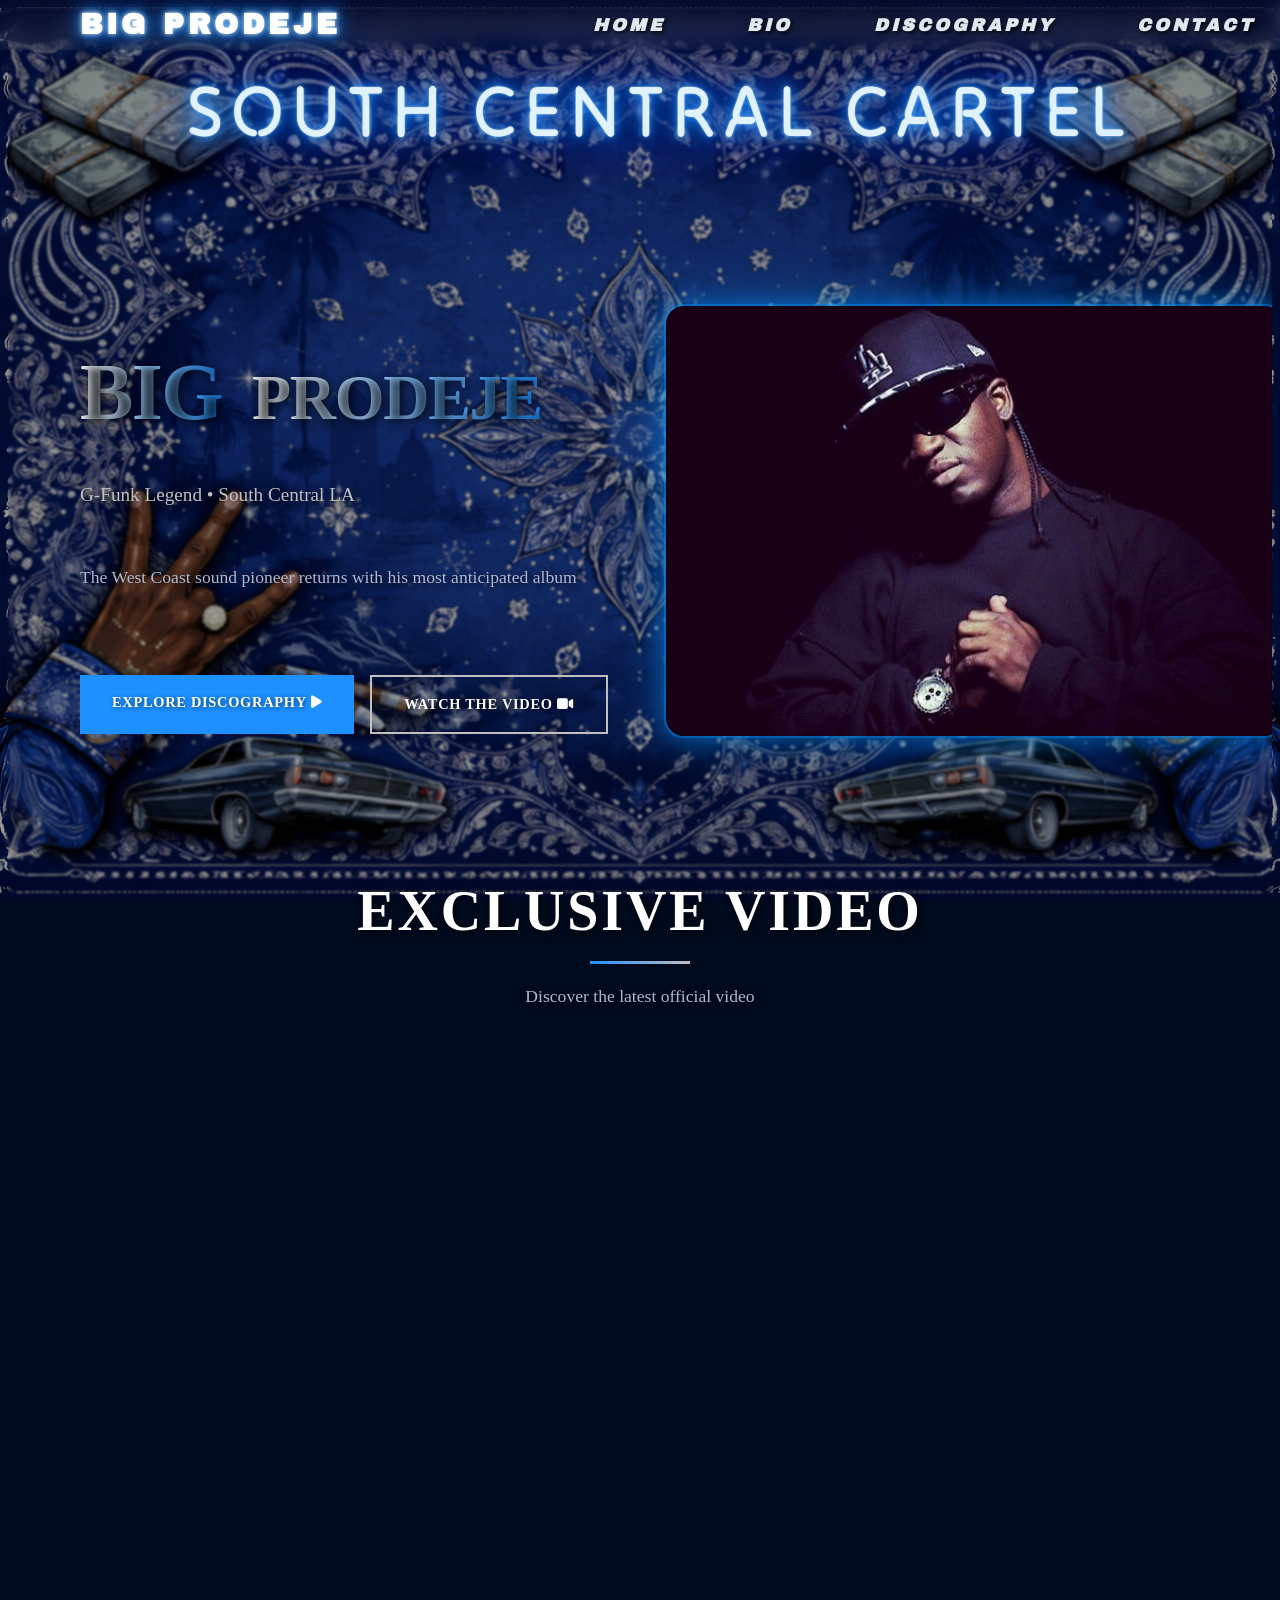
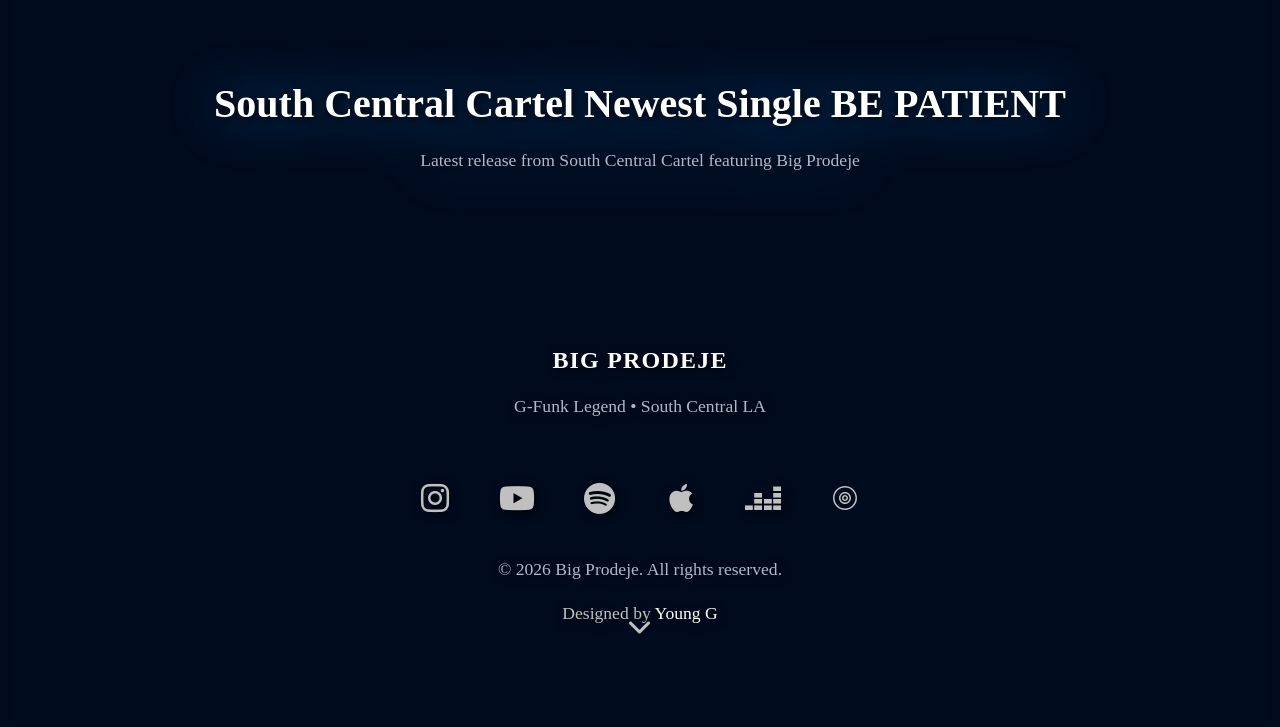
==== commit 8fcf693d: "Ajout typo Tilt Neon, animations AOS et refonte premium du header" ====
--- a/index.html
+++ b/index.html
@@ -6,7 +6,7 @@
     <title>Big Prodeje - G-Funk Legend</title>
     <link rel="preconnect" href="https://fonts.googleapis.com">
     <link rel="preconnect" href="https://fonts.gstatic.com" crossorigin>
-    <link href="https://fonts.googleapis.com/css2?family=Archivo+Black&family=Montserrat:wght@300;400;500;600;700;800;900&family=Inter:wght@300;400;500;600;700&display=swap" rel="stylesheet">
+    <link href="https://fonts.googleapis.com/css2?family=Archivo+Black&family=Montserrat:wght@300;400;500;600;700;800;900&family=Inter:wght@300;400;500;600;700&family=Tilt+Neon&display=swap" rel="stylesheet">
     <link rel="stylesheet" href="https://cdnjs.cloudflare.com/ajax/libs/font-awesome/6.5.1/css/all.min.css">
     <link rel="stylesheet" href="css/style.css?v=2">
     <link rel="icon" type="image/x-icon" href="assets/favicon.ico">
@@ -17,7 +17,7 @@
     <!-- Navigation -->
     <nav class="navbar">
         <div class="container">
-            <a href="index.html" class="logo">BIG PRODEJE</a>
+            <a href="index.html" class="brand-neon">BIG PRODEJE</a>
             <div class="nav-links">
                 <a href="index.html">HOME</a>
                 <a href="bio.html">BIO</a>
@@ -44,7 +44,7 @@
         <div class="hero-overlay"></div>
         <div class="container">
             <div class="hero-container">
-                <div class="hero-content">
+                <div class="hero-content" data-aos="fade-up" data-aos-delay="200">
                     <h1 class="hero-title">
                         <span class="title-line">BIG</span>
                         <span class="title-line">PRODEJE</span>
@@ -75,7 +75,7 @@
     </section>
 
     <!-- Featured Video -->
-    <section id="featured-video" class="video-showcase">
+    <section id="featured-video" class="video-showcase" data-aos="zoom-in">
         <div class="container">
             <div class="section-header">
                 <h2 class="section-title">EXCLUSIVE VIDEO</h2>
--- a/css/style.css
+++ b/css/style.css
@@ -3392,12 +3392,12 @@
  } 
  
  .pro-neon-text { 
-     font-family: 'Oswald', sans-serif; 
-     font-weight: 300; 
+     font-family: 'Tilt Neon', sans-serif !important; 
+     font-weight: 400 !important; /* Tilt Neon est optimisée pour ce poids */ 
      font-size: clamp(2rem, 6vw, 4.5rem); 
      color: #e0f2fe; 
      text-transform: uppercase; 
-     letter-spacing: 10px; 
+     letter-spacing: 8px !important; /* Un peu moins espacé pour que les courbes respirent bien */ 
      text-align: center; 
      margin: 0; 
      
@@ -3461,8 +3461,30 @@
          margin-top: 55px !important; 
      } 
      
-     .navbar .nav-links.active, header .nav-links.active { 
-         top: 55px !important; 
+     /* Le menu déroulant avec un vrai fond opaque */ 
+     header .nav-links.active, .navbar .nav-links.active { 
+         display: flex !important; 
+         flex-direction: column !important; 
+         justify-content: flex-start !important; 
+         align-items: center !important; 
+         position: absolute !important; 
+         top: 55px !important; /* Se cale juste sous la barre */ 
+         left: 0 !important; 
+         width: 100% !important; 
+         background: #00050b !important; /* Fond noir profond */ 
+         padding: 20px 0 30px 0 !important; 
+         box-shadow: 0 15px 30px rgba(0, 0, 0, 0.9) !important; 
+         z-index: 9999 !important; /* Oblige le menu à rester au-dessus de tout */ 
+         border-bottom: 2px solid rgba(30, 144, 255, 0.3) !important; /* Petite ligne bleue en bas */ 
+     } 
+     
+     /* Espacement parfait pour cliquer avec le doigt sur mobile */ 
+     header .nav-links.active a, .navbar .nav-links.active a { 
+         padding: 15px 0 !important; 
+         width: 100% !important; 
+         text-align: center !important; 
+         font-size: 1.2rem !important; 
+         display: block !important; 
      } 
  } 
  
@@ -3498,4 +3520,203 @@
      align-items: center !important; 
      height: 100% !important; 
      margin: 0 !important; 
- }+ } 
+ 
+ @media (max-width: 768px) { 
+     /* On s'assure que le header est la base de référence */ 
+     header, .navbar { 
+         position: relative !important; 
+     } 
+ 
+     /* Le nouveau menu stylé */ 
+     .nav-links.active, 
+     header .nav-links.active, 
+     .navbar .nav-links.active { 
+         position: absolute !important; 
+         top: 100% !important; /* S'accroche pile au bas du header, AUCUN espace */ 
+         left: 0 !important; 
+         width: 100% !important; 
+         height: auto !important; /* S'adapte au contenu, plus joli que le plein écran */ 
+         
+         /* Le style "Verre Fumé & Néon" */ 
+         background: rgba(0, 5, 11, 0.95) !important; 
+         backdrop-filter: blur(10px) !important; 
+         border-top: 1px solid rgba(30, 144, 255, 0.4) !important; 
+         border-bottom: 3px solid rgba(30, 144, 255, 0.8) !important; 
+         box-shadow: 0 20px 50px rgba(0, 0, 0, 0.9) !important; 
+         
+         z-index: 999999 !important; 
+         display: flex !important; 
+         flex-direction: column !important; 
+         padding: 20px 0 !important; 
+         gap: 10px !important; 
+     } 
+     
+     /* Des liens beaucoup plus classes */ 
+     .nav-links.active a { 
+         color: #ffffff !important; 
+         font-family: 'Oswald', sans-serif !important; /* Typo agressive */ 
+         font-size: 1.4rem !important; 
+         text-transform: uppercase !important; 
+         letter-spacing: 4px !important; 
+         padding: 15px 0 !important; 
+         width: 100% !important; 
+         text-align: center !important; 
+         background: transparent !important; 
+         border: none !important; /* Enlève les vieilles lignes de séparation */ 
+         transition: all 0.3s ease !important; 
+     } 
+     
+     /* Effet quand on touche le lien sur l'écran */ 
+     .nav-links.active a:active, 
+     .nav-links.active a:hover { 
+         color: #1E90FF !important; 
+         text-shadow: 0 0 15px rgba(30, 144, 255, 0.8) !important; 
+         background: rgba(30, 144, 255, 0.05) !important; 
+     } 
+ } 
+ 
+ /* ============================================ 
+     BOUTONS HYDRAULIQUES (LOWRIDER EFFECT) 
+     ============================================ */ 
+ 
+ /* Ajoute ces classes selon le nom de tes boutons */ 
+ .btn, .cta-button, .hero-content a { 
+     /* Le secret du rebond : la courbe cubic-bezier */ 
+     transition: all 0.4s cubic-bezier(0.175, 0.885, 0.32, 1.275) !important; 
+     display: inline-block; /* Nécessaire pour que le transform fonctionne bien */ 
+ } 
+ 
+ /* L'effet "Jump" au survol de la souris */ 
+ .btn:hover, .cta-button:hover, .hero-content a:hover { 
+     transform: translateY(-8px) scale(1.05) !important; /* Saute vers le haut */ 
+     box-shadow: 0 15px 25px rgba(30, 144, 255, 0.5) !important; /* L'ombre s'étire en dessous */ 
+ } 
+ 
+ /* L'effet "Drop" quand on clique (sur PC) ou qu'on appuie (sur Mobile) */ 
+ .btn:active, .cta-button:active, .hero-content a:active { 
+     transform: translateY(4px) scale(0.95) !important; /* S'enfonce dans le sol */ 
+     box-shadow: 0 5px 10px rgba(30, 144, 255, 0.8) !important; 
+     transition: all 0.1s ease !important; /* Très rapide à l'impact */ 
+ } 
+ 
+ /* ============================================ 
+     LIENS DU HEADER PC - EFFET NEON & SOULIGNEMENT 
+     ============================================ */ 
+ 
+ /* Uniquement pour les écrans PC (pour ne pas casser le menu mobile qu'on a fait) */ 
+ @media (min-width: 769px) { 
+     header .nav-links a, .navbar .nav-links a { 
+         /* On utilise une typo plus massive (Archivo Black ou on force le gras sur Oswald) */ 
+         font-family: 'Archivo Black', 'Oswald', sans-serif !important; 
+         font-size: 1.1rem !important; 
+         font-weight: 900 !important; /* Ultra gras pour l'impact */ 
+         font-style: italic !important; /* Incliné pour le côté dynamique/rapide */ 
+         text-transform: uppercase !important; 
+         letter-spacing: 3px !important; /* Lettres bien espacées */ 
+         color: #e2e8f0 !important; /* Blanc un peu métallique */ 
+         text-decoration: none !important; 
+         padding: 5px 10px !important; 
+         margin: 0 15px !important; 
+         position: relative !important; 
+         transition: all 0.3s ease !important; 
+         /* Une micro-ombre portée noire par défaut pour faire ressortir le texte */ 
+         text-shadow: 2px 2px 4px rgba(0, 0, 0, 0.8) !important; 
+     } 
+ 
+     /* La barre bleue cachée sous le texte */ 
+     header .nav-links a::after, .navbar .nav-links a::after { 
+         content: ''; 
+         position: absolute; 
+         width: 0; 
+         height: 2px; 
+         bottom: -2px; /* Se place juste sous le texte */ 
+         left: 50%; 
+         transform: translateX(-50%); /* Permet à la barre de s'étendre depuis le centre */ 
+         background-color: #1E90FF; 
+         box-shadow: 0 0 10px rgba(30, 144, 255, 0.8); /* Lueur de la barre */ 
+         transition: width 0.3s ease; 
+     } 
+ 
+     /* L'effet au survol de la souris */ 
+     header .nav-links a:hover, .navbar .nav-links a:hover { 
+         color: #1E90FF !important; 
+         text-shadow: 0 0 15px rgba(30, 144, 255, 0.5) !important; 
+     } 
+ 
+     /* La barre s'étire à 100% de la largeur au survol */ 
+     header .nav-links a:hover::after, .navbar .nav-links a:hover::after { 
+         width: 100%; 
+     } 
+ } 
+ 
+ /* ============================================ 
+     LOGO HEADER - EFFET NÉON "BIG PRODEJE" 
+     ============================================ */ 
+ 
+ header .logo, .navbar .navbar-brand, .logo a { 
+     font-family: 'Archivo Black', 'Oswald', sans-serif !important; 
+     font-size: 1.6rem !important; /* Un peu plus grand que les autres liens */ 
+     font-weight: 900 !important; 
+     color: #ffffff !important; 
+     text-transform: uppercase !important; 
+     letter-spacing: 4px !important; 
+     text-decoration: none !important; 
+     
+     /* L'effet Néon Bleu permanent */ 
+     text-shadow: 
+         0 0 5px rgba(255, 255, 255, 0.8), 
+         0 0 10px rgba(30, 144, 255, 0.8), 
+         0 0 20px rgba(30, 144, 255, 0.8), 
+         0 0 40px rgba(30, 144, 255, 0.6) !important; 
+         
+     transition: all 0.3s ease !important; 
+     display: inline-block !important; /* Nécessaire pour le petit zoom au survol */ 
+ } 
+ 
+ /* Le néon brille encore plus fort quand on passe la souris dessus */ 
+ header .logo:hover, .navbar .navbar-brand:hover, .logo a:hover { 
+     text-shadow: 
+         0 0 5px rgba(255, 255, 255, 1), 
+         0 0 15px rgba(30, 144, 255, 1), 
+         0 0 30px rgba(30, 144, 255, 0.9), 
+         0 0 60px rgba(30, 144, 255, 0.7) !important; 
+     transform: scale(1.05) !important; /* Petit effet de zoom */ 
+ } 
+ 
+ /* ============================================ 
+    BOUTON ACCUEIL "BIG PRODEJE" - EFFET NÉON 
+    ============================================ */ 
+ 
+ .brand-neon { 
+     font-family: 'Archivo Black', 'Oswald', sans-serif !important; 
+     font-size: 1.8rem !important; 
+     font-weight: 900 !important; 
+     color: #ffffff !important; 
+     text-transform: uppercase !important; 
+     letter-spacing: 4px !important; 
+     text-decoration: none !important; 
+     
+     /* Néon Bleu permanent */ 
+     text-shadow: 
+         0 0 5px rgba(255, 255, 255, 0.8), 
+         0 0 10px rgba(30, 144, 255, 0.8), 
+         0 0 20px rgba(30, 144, 255, 0.8), 
+         0 0 40px rgba(30, 144, 255, 0.6) !important; 
+         
+     transition: all 0.3s ease !important; 
+     display: inline-block !important; /* Pour que le survol fonctionne bien */ 
+     margin-right: auto !important; /* Pousse le reste du menu à droite si besoin */ 
+ } 
+ 
+ /* Lueur intense au survol */ 
+ .brand-neon:hover { 
+     color: #ffffff !important; 
+     text-shadow: 
+         0 0 5px rgba(255, 255, 255, 1), 
+         0 0 15px rgba(30, 144, 255, 1), 
+         0 0 30px rgba(30, 144, 255, 0.9), 
+         0 0 60px rgba(30, 144, 255, 0.7) !important; 
+     transform: scale(1.05) !important; 
+ }
+ 
